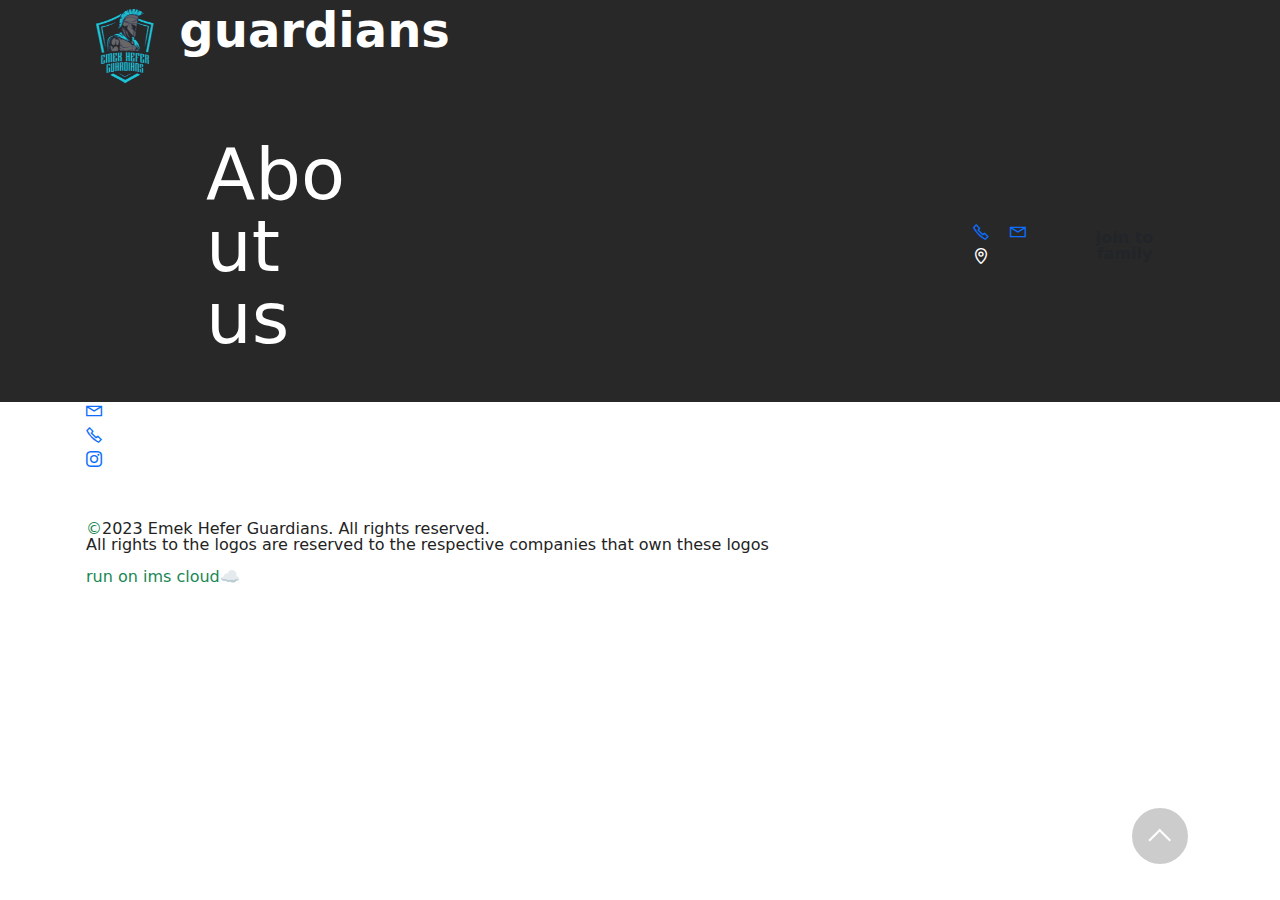
==== page2.html @ b6074d4e "Add files via upload" ====
<!DOCTYPE html>
<html  >
<head>
  <!-- Site made with Mobirise Website Builder v5.9.8, https://mobirise.com -->
  <meta charset="UTF-8">
  <meta http-equiv="X-UA-Compatible" content="IE=edge">
  <meta name="generator" content="Mobirise v5.9.8, mobirise.com">
  <meta name="viewport" content="width=device-width, initial-scale=1, minimum-scale=1">
  <link rel="shortcut icon" href="assets/images/image-removebg-preview-175x174.png" type="image/x-icon">
  <meta name="description" content="">
  
  
  <title>kids team</title>
  <link rel="stylesheet" href="assets/web/assets/mobirise-icons2/mobirise2.css">
  <link rel="stylesheet" href="assets/bootstrap/css/bootstrap.min.css">
  <link rel="stylesheet" href="assets/bootstrap/css/bootstrap-grid.min.css">
  <link rel="stylesheet" href="assets/bootstrap/css/bootstrap-reboot.min.css">
  <link rel="stylesheet" href="assets/animatecss/animate.css">
  <link rel="stylesheet" href="assets/dropdown/css/style.css">
  <link rel="stylesheet" href="assets/socicon/css/styles.css">
  <link rel="stylesheet" href="assets/theme/css/style.css">
  <link href="assets/fonts/style.css" rel="stylesheet">
  <link rel="preload" href="https://fonts.googleapis.com/css?family=Ubuntu:300,300i,400,400i,500,500i,700,700i&display=swap" as="style" onload="this.onload=null;this.rel='stylesheet'">
  <noscript><link rel="stylesheet" href="https://fonts.googleapis.com/css?family=Ubuntu:300,300i,400,400i,500,500i,700,700i&display=swap"></noscript>
  <link rel="preload" href="https://fonts.googleapis.com/css?family=Roboto+Slab:100,200,300,400,500,600,700,800,900&display=swap" as="style" onload="this.onload=null;this.rel='stylesheet'">
  <noscript><link rel="stylesheet" href="https://fonts.googleapis.com/css?family=Roboto+Slab:100,200,300,400,500,600,700,800,900&display=swap"></noscript>
  <link rel="preload" as="style" href="assets/mobirise/css/mbr-additional.css"><link rel="stylesheet" href="assets/mobirise/css/mbr-additional.css" type="text/css">

  
  
  
</head>
<body>
  
  <section data-bs-version="5.1" class="menu menu1 cid-tXvcsZB5L2" once="menu" id="menu01-d">
	

	<nav class="navbar navbar-dropdown navbar-fixed-top navbar-expand-lg">
		<div class="container">
			<div class="navbar-brand">
				<span class="navbar-logo">
					<a href="index.html">
						<img src="assets/images/image-removebg-preview-175x174.png" alt="Mobirise Website Builder" style="height: 5rem;">
					</a>
				</span>
				<span class="navbar-caption-wrap"><a class="navbar-caption text-white text-primary display-5" href="index.html">guardians</a></span>
			</div>
			<button class="navbar-toggler" type="button" data-toggle="collapse" data-bs-toggle="collapse" data-target="#navbarSupportedContent" data-bs-target="#navbarSupportedContent" aria-controls="navbarNavAltMarkup" aria-expanded="false" aria-label="Toggle navigation">
				<div class="hamburger">
					<span></span>
					<span></span>
					<span></span>
					<span></span>
				</div>
			</button>
			<div class="collapse navbar-collapse" id="navbarSupportedContent">
				<ul class="navbar-nav nav-dropdown" data-app-modern-menu="true"><li class="nav-item">
						<a class="nav-link link text-white text-primary display-2" href="index.html#article12-s">About us</a>
					</li>
					<li class="nav-item">
						<a class="nav-link link text-white text-primary display-2" href="page1.html" aria-expanded="false"></a>
					</li>
					<li class="nav-item">
						<a class="nav-link link text-white text-primary display-2" href="page6.html"></a>
					</li></ul>
				<div class="icons-menu">
					<a class="iconfont-wrapper" href="tel:123123123123">
						<span class="p-2 mbr-iconfont mobi-mbri-phone mobi-mbri"></span>
					</a>
					<a class="iconfont-wrapper" href="mailto:test@gmail.com">
						<span class="p-2 mbr-iconfont mobi-mbri-letter mobi-mbri"></span>
					</a>
					
						<a href="https://www.google.com/maps/place/%D7%A2%D7%9E%D7%A7+%D7%97%D7%A4%D7%A8%E2%80%AD/@32.3615848,34.9408108,13z/data=!3m1!4b1!4m6!3m5!1s0x151d145b6efb15d1:0x13e9606b4c4b65dc!8m2!3d32.3493873!4d34.9727096!16s%2Fm%2F03d1skq?entry=ttu" target="_blank"><span class="p-2 mbr-iconfont mobi-mbri-map-pin mobi-mbri" style="color: rgb(255, 255, 255); fill: rgb(255, 255, 255);"></span></a>
					
					
				</div>
				<div class="navbar-buttons mbr-section-btn"><a class="btn btn-primary-outline display-2" href="page6.html">join to family</a></div>
			</div>
		</div>
	</nav>
</section>

<section data-bs-version="5.1" class="header14 cid-tXB4BquHAG" id="header14-j">
	

	
	
	<div class="container">
		<div class="row justify-content-center">
			<div class="card col-12 col-md-12 col-lg-8">
				<div class="card-wrapper">
					<div class="card-box align-center">
						<h1 class="card-title mbr-fonts-style mb-4 display-1"><strong>kids team</strong></h1>
						<p class="mbr-text mbr-fonts-style mb-4 display-7">Discover the joy of football with our Kids Team, designed for budding athletes aged 7 to 12. Led by our experienced coaching staff, our program focuses on instilling a love for the game while building essential skills in a supportive and fun environment.<br><br>Practice Schedule
<br><br>Days:<br>Time: 6:00 PM - 8:00 PM
<br>Coaching Staff
<br>Head Coach: [Omri mizrahi]
<br>Assistant Coaches: [still dont know]</p>
						<div class="mbr-section-btn mt-4"><a class="btn btn-warning display-7" href="page6.html">registration</a></div>
					</div>
				</div>
			</div>
		</div>
	</div>
</section>

<section data-bs-version="5.1" class="footer3 cid-tXASAQyV09" once="footers" id="footer03-e">

        

    

    <div class="container">
        <div class="row">
            

            <div class="col-12 mt-4">
                <div class="social-row">
                    <div class="soc-item">
                        <a href="mailto:test@gmail.com">
                            <span class="mbr-iconfont display-7 mobi-mbri-letter mobi-mbri"></span>
                        </a>
                    </div>
                    <div class="soc-item">
                        <a href="tel:05012312312">
                            <span class="mbr-iconfont mobi-mbri-phone mobi-mbri"></span>
                        </a>
                    </div>
                    <div class="soc-item">
                        <a href="https://www.instagram.com/" target="_blank">
                            <span class="mbr-iconfont socicon-instagram socicon"></span>
                        </a>
                    </div>
                    
                    
                </div>
            </div>
            <div class="col-12 mt-5">
                <p class="mbr-fonts-style copyright display-7">
                    <a href="https://ims-network.org/" class="text-success" target="_blank">©</a>2023 Emek Hefer Guardians. All rights reserved.<br>All rights to the logos are reserved to the respective companies that own these logos<br><br><a href="https://ims-network.org/" class="text-success">run on ims cloud☁️</a></p>
            </div>
        </div>
    </div>
  
  
 <div id="scrollToTop" class="scrollToTop mbr-arrow-up"><a style="text-align: center;"><i class="mbr-arrow-up-icon mbr-arrow-up-icon-cm cm-icon cm-icon-smallarrow-up"></i></a></div>
    <input name="animation" type="hidden">
  </body>
</html>
---- assets/web/assets/mobirise-icons2/mobirise2.css ----
@font-face {
  font-family: 'Moririse2';
  font-display: swap;
  src:  url('mobirise2.eot?f2bix4');
  src:  url('mobirise2.eot?f2bix4#iefix') format('embedded-opentype'),
    url('mobirise2.ttf?f2bix4') format('truetype'),
    url('mobirise2.woff?f2bix4') format('woff'),
    url('mobirise2.svg?f2bix4#mobirise2') format('svg');
  font-weight: normal;
  font-style: normal;
}

[class^="mobi-"], [class*=" mobi-"] {
  /* use !important to prevent issues with browser extensions that change fonts */
  font-family: 'Moririse2' !important;
  speak: none;
  font-style: normal;
  font-weight: normal;
  font-variant: normal;
  text-transform: none;
  line-height: 1;

  /* Better Font Rendering =========== */
  -webkit-font-smoothing: antialiased;
  -moz-osx-font-smoothing: grayscale;
}

.mobi-mbri-add-submenu:before {
  content: "\e900";
}
.mobi-mbri-alert:before {
  content: "\e901";
}
.mobi-mbri-align-center:before {
  content: "\e902";
}
.mobi-mbri-align-justify:before {
  content: "\e903";
}
.mobi-mbri-align-left:before {
  content: "\e904";
}
.mobi-mbri-align-right:before {
  content: "\e905";
}
.mobi-mbri-android:before {
  content: "\e906";
}
.mobi-mbri-apple:before {
  content: "\e907";
}
.mobi-mbri-arrow-down:before {
  content: "\e908";
}
.mobi-mbri-arrow-next:before {
  content: "\e909";
}
.mobi-mbri-arrow-prev:before {
  content: "\e90a";
}
.mobi-mbri-arrow-up:before {
  content: "\e90b";
}
.mobi-mbri-bold:before {
  content: "\e90c";
}
.mobi-mbri-bookmark:before {
  content: "\e90d";
}
.mobi-mbri-bootstrap:before {
  content: "\e90e";
}
.mobi-mbri-briefcase:before {
  content: "\e90f";
}
.mobi-mbri-browse:before {
  content: "\e910";
}
.mobi-mbri-bulleted-list:before {
  content: "\e911";
}
.mobi-mbri-calendar:before {
  content: "\e912";
}
.mobi-mbri-camera:before {
  content: "\e913";
}
.mobi-mbri-cart-add:before {
  content: "\e914";
}
.mobi-mbri-cart-full:before {
  content: "\e915";
}
.mobi-mbri-cash:before {
  content: "\e916";
}
.mobi-mbri-change-style:before {
  content: "\e917";
}
.mobi-mbri-chat:before {
  content: "\e918";
}
.mobi-mbri-clock:before {
  content: "\e919";
}
.mobi-mbri-close:before {
  content: "\e91a";
}
.mobi-mbri-cloud:before {
  content: "\e91b";
}
.mobi-mbri-code:before {
  content: "\e91c";
}
.mobi-mbri-contact-form:before {
  content: "\e91d";
}
.mobi-mbri-credit-card:before {
  content: "\e91e";
}
.mobi-mbri-cursor-click:before {
  content: "\e91f";
}
.mobi-mbri-cust-feedback:before {
  content: "\e920";
}
.mobi-mbri-database:before {
  content: "\e921";
}
.mobi-mbri-delivery:before {
  content: "\e922";
}
.mobi-mbri-desktop:before {
  content: "\e923";
}
.mobi-mbri-devices:before {
  content: "\e924";
}
.mobi-mbri-down:before {
  content: "\e925";
}
.mobi-mbri-download-2:before {
  content: "\e926";
}
.mobi-mbri-download:before {
  content: "\e927";
}
.mobi-mbri-drag-n-drop-2:before {
  content: "\e928";
}
.mobi-mbri-drag-n-drop:before {
  content: "\e929";
}
.mobi-mbri-edit-2:before {
  content: "\e92a";
}
.mobi-mbri-edit:before {
  content: "\e92b";
}
.mobi-mbri-error:before {
  content: "\e92c";
}
.mobi-mbri-extension:before {
  content: "\e92d";
}
.mobi-mbri-features:before {
  content: "\e92e";
}
.mobi-mbri-file:before {
  content: "\e92f";
}
.mobi-mbri-flag:before {
  content: "\e930";
}
.mobi-mbri-folder:before {
  content: "\e931";
}
.mobi-mbri-gift:before {
  content: "\e932";
}
.mobi-mbri-github:before {
  content: "\e933";
}
.mobi-mbri-globe-2:before {
  content: "\e934";
}
.mobi-mbri-globe:before {
  content: "\e935";
}
.mobi-mbri-growing-chart:before {
  content: "\e936";
}
.mobi-mbri-hearth:before {
  content: "\e937";
}
.mobi-mbri-help:before {
  content: "\e938";
}
.mobi-mbri-home:before {
  content: "\e939";
}
.mobi-mbri-hot-cup:before {
  content: "\e93a";
}
.mobi-mbri-idea:before {
  content: "\e93b";
}
.mobi-mbri-image-gallery:before {
  content: "\e93c";
}
.mobi-mbri-image-slider:before {
  content: "\e93d";
}
.mobi-mbri-info:before {
  content: "\e93e";
}
.mobi-mbri-italic:before {
  content: "\e93f";
}
.mobi-mbri-key:before {
  content: "\e940";
}
.mobi-mbri-laptop:before {
  content: "\e941";
}
.mobi-mbri-layers:before {
  content: "\e942";
}
.mobi-mbri-left-right:before {
  content: "\e943";
}
.mobi-mbri-left:before {
  content: "\e944";
}
.mobi-mbri-letter:before {
  content: "\e945";
}
.mobi-mbri-like:before {
  content: "\e946";
}
.mobi-mbri-link:before {
  content: "\e947";
}
.mobi-mbri-lock:before {
  content: "\e948";
}
.mobi-mbri-login:before {
  content: "\e949";
}
.mobi-mbri-logout:before {
  content: "\e94a";
}
.mobi-mbri-magic-stick:before {
  content: "\e94b";
}
.mobi-mbri-map-pin:before {
  content: "\e94c";
}
.mobi-mbri-menu:before {
  content: "\e94d";
}
.mobi-mbri-mobile-2:before {
  content: "\e94e";
}
.mobi-mbri-mobile-horizontal:before {
  content: "\e94f";
}
.mobi-mbri-mobile:before {
  content: "\e950";
}
.mobi-mbri-mobirise:before {
  content: "\e951";
}
.mobi-mbri-more-horizontal:before {
  content: "\e952";
}
.mobi-mbri-more-vertical:before {
  content: "\e953";
}
.mobi-mbri-music:before {
  content: "\e954";
}
.mobi-mbri-new-file:before {
  content: "\e955";
}
.mobi-mbri-numbered-list:before {
  content: "\e956";
}
.mobi-mbri-opened-folder:before {
  content: "\e957";
}
.mobi-mbri-pages:before {
  content: "\e958";
}
.mobi-mbri-paper-plane:before {
  content: "\e959";
}
.mobi-mbri-paperclip:before {
  content: "\e95a";
}
.mobi-mbri-phone:before {
  content: "\e95b";
}
.mobi-mbri-photo:before {
  content: "\e95c";
}
.mobi-mbri-photos:before {
  content: "\e95d";
}
.mobi-mbri-pin:before {
  content: "\e95e";
}
.mobi-mbri-play:before {
  content: "\e95f";
}
.mobi-mbri-plus:before {
  content: "\e960";
}
.mobi-mbri-preview:before {
  content: "\e961";
}
.mobi-mbri-print:before {
  content: "\e962";
}
.mobi-mbri-protect:before {
  content: "\e963";
}
.mobi-mbri-question:before {
  content: "\e964";
}
.mobi-mbri-quote-left:before {
  content: "\e965";
}
.mobi-mbri-quote-right:before {
  content: "\e966";
}
.mobi-mbri-redo:before {
  content: "\e967";
}
.mobi-mbri-refresh:before {
  content: "\e968";
}
.mobi-mbri-responsive-2:before {
  content: "\e969";
}
.mobi-mbri-responsive:before {
  content: "\e96a";
}
.mobi-mbri-right:before {
  content: "\e96b";
}
.mobi-mbri-rocket:before {
  content: "\e96c";
}
.mobi-mbri-sad-face:before {
  content: "\e96d";
}
.mobi-mbri-sale:before {
  content: "\e96e";
}
.mobi-mbri-save:before {
  content: "\e96f";
}
.mobi-mbri-search:before {
  content: "\e970";
}
.mobi-mbri-setting-2:before {
  content: "\e971";
}
.mobi-mbri-setting-3:before {
  content: "\e972";
}
.mobi-mbri-setting:before {
  content: "\e973";
}
.mobi-mbri-share:before {
  content: "\e974";
}
.mobi-mbri-shopping-bag:before {
  content: "\e975";
}
.mobi-mbri-shopping-basket:before {
  content: "\e976";
}
.mobi-mbri-shopping-cart:before {
  content: "\e977";
}
.mobi-mbri-sites:before {
  content: "\e978";
}
.mobi-mbri-smile-face:before {
  content: "\e979";
}
.mobi-mbri-speed:before {
  content: "\e97a";
}
.mobi-mbri-star:before {
  content: "\e97b";
}
.mobi-mbri-success:before {
  content: "\e97c";
}
.mobi-mbri-sun:before {
  content: "\e97d";
}
.mobi-mbri-sun2:before {
  content: "\e97e";
}
.mobi-mbri-tablet-vertical:before {
  content: "\e97f";
}
.mobi-mbri-tablet:before {
  content: "\e980";
}
.mobi-mbri-target:before {
  content: "\e981";
}
.mobi-mbri-timer:before {
  content: "\e982";
}
.mobi-mbri-to-ftp:before {
  content: "\e983";
}
.mobi-mbri-to-local-drive:before {
  content: "\e984";
}
.mobi-mbri-touch-swipe:before {
  content: "\e985";
}
.mobi-mbri-touch:before {
  content: "\e986";
}
.mobi-mbri-trash:before {
  content: "\e987";
}
.mobi-mbri-underline:before {
  content: "\e988";
}
.mobi-mbri-undo:before {
  content: "\e989";
}
.mobi-mbri-unlink:before {
  content: "\e98a";
}
.mobi-mbri-unlock:before {
  content: "\e98b";
}
.mobi-mbri-up-down:before {
  content: "\e98c";
}
.mobi-mbri-up:before {
  content: "\e98d";
}
.mobi-mbri-update:before {
  content: "\e98e";
}
.mobi-mbri-upload-2:before {
  content: "\e98f";
}
.mobi-mbri-upload:before {
  content: "\e990";
}
.mobi-mbri-user-2:before {
  content: "\e991";
}
.mobi-mbri-user:before {
  content: "\e992";
}
.mobi-mbri-users:before {
  content: "\e993";
}
.mobi-mbri-video-play:before {
  content: "\e994";
}
.mobi-mbri-video:before {
  content: "\e995";
}
.mobi-mbri-watch:before {
  content: "\e996";
}
.mobi-mbri-website-theme-2:before {
  content: "\e997";
}
.mobi-mbri-website-theme:before {
  content: "\e998";
}
.mobi-mbri-wifi:before {
  content: "\e999";
}
.mobi-mbri-windows:before {
  content: "\e99a";
}
.mobi-mbri-zoom-in:before {
  content: "\e99b";
}
.mobi-mbri-zoom-out:before {
  content: "\e99c";
}
---- assets/dropdown/css/style.css ----
.navbar-dropdown {
  left: 0;
  padding: 0;
  position: absolute;
  right: 0;
  top: 0;
  transition: all 0.45s ease;
  z-index: 1030;
  background: #282828; }
  .navbar-dropdown .navbar-logo {
    margin-right: 0.8rem;
    transition: margin 0.3s ease-in-out;
    vertical-align: middle; }
    .navbar-dropdown .navbar-logo img {
      height: 3.125rem;
      transition: all 0.3s ease-in-out; }
    .navbar-dropdown .navbar-logo.mbr-iconfont {
      font-size: 3.125rem;
      line-height: 3.125rem; }
  .navbar-dropdown .navbar-caption {
    font-weight: 700;
    white-space: normal;
    vertical-align: -4px;
    line-height: 3.125rem !important; }
    .navbar-dropdown .navbar-caption, .navbar-dropdown .navbar-caption:hover {
      color: inherit;
      text-decoration: none; }
  .navbar-dropdown .mbr-iconfont + .navbar-caption {
    vertical-align: -1px; }
  .navbar-dropdown.navbar-fixed-top {
    position: fixed; }
  .navbar-dropdown .navbar-brand span {
    vertical-align: -4px; }
  .navbar-dropdown.bg-color.transparent {
    background: none; }
  .navbar-dropdown.navbar-short .navbar-brand {
    padding: 0.625rem 0; }
    .navbar-dropdown.navbar-short .navbar-brand span {
      vertical-align: -1px; }
  .navbar-dropdown.navbar-short .navbar-caption {
    line-height: 2.375rem !important;
    vertical-align: -2px; }
  .navbar-dropdown.navbar-short .navbar-logo {
    margin-right: 0.5rem; }
    .navbar-dropdown.navbar-short .navbar-logo img {
      height: 2.375rem; }
    .navbar-dropdown.navbar-short .navbar-logo.mbr-iconfont {
      font-size: 2.375rem;
      line-height: 2.375rem; }
  .navbar-dropdown.navbar-short .mbr-table-cell {
    height: 3.625rem; }
  .navbar-dropdown .navbar-close {
    left: 0.6875rem;
    position: fixed;
    top: 0.75rem;
    z-index: 1000; }
  .navbar-dropdown .hamburger-icon {
    content: "";
    display: inline-block;
    vertical-align: middle;
    width: 16px;
    -webkit-box-shadow: 0 -6px 0 1px #282828,0 0 0 1px #282828,0 6px 0 1px #282828;
    -moz-box-shadow: 0 -6px 0 1px #282828,0 0 0 1px #282828,0 6px 0 1px #282828;
    box-shadow: 0 -6px 0 1px #282828,0 0 0 1px #282828,0 6px 0 1px #282828; }

.dropdown-menu .dropdown-toggle[data-toggle="dropdown-submenu"]::after {
  border-bottom: 0.35em solid transparent;
  border-left: 0.35em solid;
  border-right: 0;
  border-top: 0.35em solid transparent;
  margin-left: 0.3rem; }

.dropdown-menu .dropdown-item:focus {
  outline: 0; }

.nav-dropdown {
  font-size: 0.75rem;
  font-weight: 500;
  height: auto !important; }
  .nav-dropdown .nav-btn {
    padding-left: 1rem; }
  .nav-dropdown .link {
    margin: .667em 1.667em;
    font-weight: 500;
    padding: 0;
    transition: color .2s ease-in-out; }
    .nav-dropdown .link.dropdown-toggle {
      margin-right: 2.583em; }
      .nav-dropdown .link.dropdown-toggle::after {
        margin-left: .25rem;
        border-top: 0.35em solid;
        border-right: 0.35em solid transparent;
        border-left: 0.35em solid transparent;
        border-bottom: 0; }
      .nav-dropdown .link.dropdown-toggle[aria-expanded="true"] {
        margin: 0;
        padding: 0.667em 3.263em  0.667em 1.667em; }
  .nav-dropdown .link::after,
  .nav-dropdown .dropdown-item::after {
    color: inherit; }
  .nav-dropdown .btn {
    font-size: 0.75rem;
    font-weight: 700;
    letter-spacing: 0;
    margin-bottom: 0;
    padding-left: 1.25rem;
    padding-right: 1.25rem; }
  .nav-dropdown .dropdown-menu {
    border-radius: 0;
    border: 0;
    left: 0;
    margin: 0;
    padding-bottom: 1.25rem;
    padding-top: 1.25rem;
    position: relative; }
  .nav-dropdown .dropdown-submenu {
    margin-left: 0.125rem;
    top: 0; }
  .nav-dropdown .dropdown-item {
    font-weight: 500;
    line-height: 2;
    padding: 0.3846em 4.615em 0.3846em 1.5385em;
    position: relative;
    transition: color .2s ease-in-out, background-color .2s ease-in-out; }
    .nav-dropdown .dropdown-item::after {
      margin-top: -0.3077em;
      position: absolute;
      right: 1.1538em;
      top: 50%; }
    .nav-dropdown .dropdown-item:focus, .nav-dropdown .dropdown-item:hover {
      background: none; }

@media (max-width: 767px) {
  .nav-dropdown.navbar-toggleable-sm {
    bottom: 0;
    display: none;
    left: 0;
    overflow-x: hidden;
    position: fixed;
    top: 0;
    transform: translateX(-100%);
    -ms-transform: translateX(-100%);
    -webkit-transform: translateX(-100%);
    width: 18.75rem;
    z-index: 999; } }
.nav-dropdown.navbar-toggleable-xl {
  bottom: 0;
  display: none;
  left: 0;
  overflow-x: hidden;
  position: fixed;
  top: 0;
  transform: translateX(-100%);
  -ms-transform: translateX(-100%);
  -webkit-transform: translateX(-100%);
  width: 18.75rem;
  z-index: 999; }

.nav-dropdown-sm {
  display: block !important;
  overflow-x: hidden;
  overflow: auto;
  padding-top: 3.875rem; }
  .nav-dropdown-sm::after {
    content: "";
    display: block;
    height: 3rem;
    width: 100%; }
  .nav-dropdown-sm.collapse.in ~ .navbar-close {
    display: block !important; }
  .nav-dropdown-sm.collapsing, .nav-dropdown-sm.collapse.in {
    transform: translateX(0);
    -ms-transform: translateX(0);
    -webkit-transform: translateX(0);
    transition: all 0.25s ease-out;
    -webkit-transition: all 0.25s ease-out;
    background: #282828; }
  .nav-dropdown-sm.collapsing[aria-expanded="false"] {
    transform: translateX(-100%);
    -ms-transform: translateX(-100%);
    -webkit-transform: translateX(-100%); }
  .nav-dropdown-sm .nav-item {
    display: block;
    margin-left: 0 !important;
    padding-left: 0; }
  .nav-dropdown-sm .link,
  .nav-dropdown-sm .dropdown-item {
    border-top: 1px dotted rgba(255, 255, 255, 0.1);
    font-size: 0.8125rem;
    line-height: 1.6;
    margin: 0 !important;
    padding: 0.875rem 2.4rem 0.875rem 1.5625rem !important;
    position: relative;
    white-space: normal; }
    .nav-dropdown-sm .link:focus, .nav-dropdown-sm .link:hover,
    .nav-dropdown-sm .dropdown-item:focus,
    .nav-dropdown-sm .dropdown-item:hover {
      background: rgba(0, 0, 0, 0.2) !important;
      color: #c0a375; }
  .nav-dropdown-sm .nav-btn {
    position: relative;
    padding: 1.5625rem 1.5625rem 0 1.5625rem; }
    .nav-dropdown-sm .nav-btn::before {
      border-top: 1px dotted rgba(255, 255, 255, 0.1);
      content: "";
      left: 0;
      position: absolute;
      top: 0;
      width: 100%; }
    .nav-dropdown-sm .nav-btn + .nav-btn {
      padding-top: 0.625rem; }
      .nav-dropdown-sm .nav-btn + .nav-btn::before {
        display: none; }
  .nav-dropdown-sm .btn {
    padding: 0.625rem 0; }
  .nav-dropdown-sm .dropdown-toggle[data-toggle="dropdown-submenu"]::after {
    margin-left: .25rem;
    border-top: 0.35em solid;
    border-right: 0.35em solid transparent;
    border-left: 0.35em solid transparent;
    border-bottom: 0; }
  .nav-dropdown-sm .dropdown-toggle[data-toggle="dropdown-submenu"][aria-expanded="true"]::after {
    border-top: 0;
    border-right: 0.35em solid transparent;
    border-left: 0.35em solid transparent;
    border-bottom: 0.35em solid; }
  .nav-dropdown-sm .dropdown-menu {
    margin: 0;
    padding: 0;
    position: relative;
    top: 0;
    left: 0;
    width: 100%;
    border: 0;
    float: none;
    border-radius: 0;
    background: none; }
  .nav-dropdown-sm .dropdown-submenu {
    left: 100%;
    margin-left: 0.125rem;
    margin-top: -1.25rem;
    top: 0; }

.navbar-toggleable-sm .nav-dropdown .dropdown-menu {
  position: absolute; }

.navbar-toggleable-sm .nav-dropdown .dropdown-submenu {
  left: 100%;
  margin-left: 0.125rem;
  margin-top: -1.25rem;
  top: 0; }

.navbar-toggleable-sm.opened .nav-dropdown .dropdown-menu {
  position: relative; }

.navbar-toggleable-sm.opened .nav-dropdown .dropdown-submenu {
  left: 0;
  margin-left: 00rem;
  margin-top: 0rem;
  top: 0; }

.is-builder .nav-dropdown.collapsing {
  transition: none !important; }
---- assets/socicon/css/styles.css ----
@charset "UTF-8";

@font-face {
  font-family: 'Socicon';
  src:  url('../fonts/socicon.eot');
  src:  url('../fonts/socicon.eot?#iefix') format('embedded-opentype'),
    url('../fonts/socicon.woff2') format('woff2'),
    url('../fonts/socicon.ttf') format('truetype'),
    url('../fonts/socicon.woff') format('woff'),
    url('../fonts/socicon.svg#socicon') format('svg');
  font-weight: normal;
  font-style: normal;
  font-display: swap;
}

[data-icon]:before {
  font-family: "socicon" !important;
  content: attr(data-icon);
  font-style: normal !important;
  font-weight: normal !important;
  font-variant: normal !important;
  text-transform: none !important;
  speak: none;
  line-height: 1;
  -webkit-font-smoothing: antialiased;
  -moz-osx-font-smoothing: grayscale;
}

[class^="socicon-"], [class*=" socicon-"] {
  /* use !important to prevent issues with browser extensions that change fonts */
  font-family: 'Socicon' !important;
  speak: none;
  font-style: normal;
  font-weight: normal;
  font-variant: normal;
  text-transform: none;
  line-height: 1;

  /* Better Font Rendering =========== */
  -webkit-font-smoothing: antialiased;
  -moz-osx-font-smoothing: grayscale;
}

.socicon-eitaa:before {
  content: "\e97c";
}
.socicon-soroush:before {
  content: "\e97d";
}
.socicon-bale:before {
  content: "\e97e";
}
.socicon-zazzle:before {
  content: "\e97b";
}
.socicon-society6:before {
  content: "\e97a";
}
.socicon-redbubble:before {
  content: "\e979";
}
.socicon-avvo:before {
  content: "\e978";
}
.socicon-stitcher:before {
  content: "\e977";
}
.socicon-googlehangouts:before {
  content: "\e974";
}
.socicon-dlive:before {
  content: "\e975";
}
.socicon-vsco:before {
  content: "\e976";
}
.socicon-flipboard:before {
  content: "\e973";
}
.socicon-ubuntu:before {
  content: "\e958";
}
.socicon-artstation:before {
  content: "\e959";
}
.socicon-invision:before {
  content: "\e95a";
}
.socicon-torial:before {
  content: "\e95b";
}
.socicon-collectorz:before {
  content: "\e95c";
}
.socicon-seenthis:before {
  content: "\e95d";
}
.socicon-googleplaymusic:before {
  content: "\e95e";
}
.socicon-debian:before {
  content: "\e95f";
}
.socicon-filmfreeway:before {
  content: "\e960";
}
.socicon-gnome:before {
  content: "\e961";
}
.socicon-itchio:before {
  content: "\e962";
}
.socicon-jamendo:before {
  content: "\e963";
}
.socicon-mix:before {
  content: "\e964";
}
.socicon-sharepoint:before {
  content: "\e965";
}
.socicon-tinder:before {
  content: "\e966";
}
.socicon-windguru:before {
  content: "\e967";
}
.socicon-cdbaby:before {
  content: "\e968";
}
.socicon-elementaryos:before {
  content: "\e969";
}
.socicon-stage32:before {
  content: "\e96a";
}
.socicon-tiktok:before {
  content: "\e96b";
}
.socicon-gitter:before {
  content: "\e96c";
}
.socicon-letterboxd:before {
  content: "\e96d";
}
.socicon-threema:before {
  content: "\e96e";
}
.socicon-splice:before {
  content: "\e96f";
}
.socicon-metapop:before {
  content: "\e970";
}
.socicon-naver:before {
  content: "\e971";
}
.socicon-remote:before {
  content: "\e972";
}
.socicon-internet:before {
  content: "\e957";
}
.socicon-moddb:before {
  content: "\e94b";
}
.socicon-indiedb:before {
  content: "\e94c";
}
.socicon-traxsource:before {
  content: "\e94d";
}
.socicon-gamefor:before {
  content: "\e94e";
}
.socicon-pixiv:before {
  content: "\e94f";
}
.socicon-myanimelist:before {
  content: "\e950";
}
.socicon-blackberry:before {
  content: "\e951";
}
.socicon-wickr:before {
  content: "\e952";
}
.socicon-spip:before {
  content: "\e953";
}
.socicon-napster:before {
  content: "\e954";
}
.socicon-beatport:before {
  content: "\e955";
}
.socicon-hackerone:before {
  content: "\e956";
}
.socicon-hackernews:before {
  content: "\e946";
}
.socicon-smashwords:before {
  content: "\e947";
}
.socicon-kobo:before {
  content: "\e948";
}
.socicon-bookbub:before {
  content: "\e949";
}
.socicon-mailru:before {
  content: "\e94a";
}
.socicon-gitlab:before {
  content: "\e945";
}
.socicon-instructables:before {
  content: "\e944";
}
.socicon-portfolio:before {
  content: "\e943";
}
.socicon-codered:before {
  content: "\e940";
}
.socicon-origin:before {
  content: "\e941";
}
.socicon-nextdoor:before {
  content: "\e942";
}
.socicon-udemy:before {
  content: "\e93f";
}
.socicon-livemaster:before {
  content: "\e93e";
}
.socicon-crunchbase:before {
  content: "\e93b";
}
.socicon-homefy:before {
  content: "\e93c";
}
.socicon-calendly:before {
  content: "\e93d";
}
.socicon-realtor:before {
  content: "\e90f";
}
.socicon-tidal:before {
  content: "\e910";
}
.socicon-qobuz:before {
  content: "\e911";
}
.socicon-natgeo:before {
  content: "\e912";
}
.socicon-mastodon:before {
  content: "\e913";
}
.socicon-unsplash:before {
  content: "\e914";
}
.socicon-homeadvisor:before {
  content: "\e915";
}
.socicon-angieslist:before {
  content: "\e916";
}
.socicon-codepen:before {
  content: "\e917";
}
.socicon-slack:before {
  content: "\e918";
}
.socicon-openaigym:before {
  content: "\e919";
}
.socicon-logmein:before {
  content: "\e91a";
}
.socicon-fiverr:before {
  content: "\e91b";
}
.socicon-gotomeeting:before {
  content: "\e91c";
}
.socicon-aliexpress:before {
  content: "\e91d";
}
.socicon-guru:before {
  content: "\e91e";
}
.socicon-appstore:before {
  content: "\e91f";
}
.socicon-homes:before {
  content: "\e920";
}
.socicon-zoom:before {
  content: "\e921";
}
.socicon-alibaba:before {
  content: "\e922";
}
.socicon-craigslist:before {
  content: "\e923";
}
.socicon-wix:before {
  content: "\e924";
}
.socicon-redfin:before {
  content: "\e925";
}
.socicon-googlecalendar:before {
  content: "\e926";
}
.socicon-shopify:before {
  content: "\e927";
}
.socicon-freelancer:before {
  content: "\e928";
}
.socicon-seedrs:before {
  content: "\e929";
}
.socicon-bing:before {
  content: "\e92a";
}
.socicon-doodle:before {
  content: "\e92b";
}
.socicon-bonanza:before {
  content: "\e92c";
}
.socicon-squarespace:before {
  content: "\e92d";
}
.socicon-toptal:before {
  content: "\e92e";
}
.socicon-gust:before {
  content: "\e92f";
}
.socicon-ask:before {
  content: "\e930";
}
.socicon-trulia:before {
  content: "\e931";
}
.socicon-loomly:before {
  content: "\e932";
}
.socicon-ghost:before {
  content: "\e933";
}
.socicon-upwork:before {
  content: "\e934";
}
.socicon-fundable:before {
  content: "\e935";
}
.socicon-booking:before {
  content: "\e936";
}
.socicon-googlemaps:before {
  content: "\e937";
}
.socicon-zillow:before {
  content: "\e938";
}
.socicon-niconico:before {
  content: "\e939";
}
.socicon-toneden:before {
  content: "\e93a";
}
.socicon-augment:before {
  content: "\e908";
}
.socicon-bitbucket:before {
  content: "\e909";
}
.socicon-fyuse:before {
  content: "\e90a";
}
.socicon-yt-gaming:before {
  content: "\e90b";
}
.socicon-sketchfab:before {
  content: "\e90c";
}
.socicon-mobcrush:before {
  content: "\e90d";
}
.socicon-microsoft:before {
  content: "\e90e";
}
.socicon-pandora:before {
  content: "\e907";
}
.socicon-messenger:before {
  content: "\e906";
}
.socicon-gamewisp:before {
  content: "\e905";
}
.socicon-bloglovin:before {
  content: "\e904";
}
.socicon-tunein:before {
  content: "\e903";
}
.socicon-gamejolt:before {
  content: "\e901";
}
.socicon-trello:before {
  content: "\e902";
}
.socicon-spreadshirt:before {
  content: "\e900";
}
.socicon-500px:before {
  content: "\e000";
}
.socicon-8tracks:before {
  content: "\e001";
}
.socicon-airbnb:before {
  content: "\e002";
}
.socicon-alliance:before {
  content: "\e003";
}
.socicon-amazon:before {
  content: "\e004";
}
.socicon-amplement:before {
  content: "\e005";
}
.socicon-android:before {
  content: "\e006";
}
.socicon-angellist:before {
  content: "\e007";
}
.socicon-apple:before {
  content: "\e008";
}
.socicon-appnet:before {
  content: "\e009";
}
.socicon-baidu:before {
  content: "\e00a";
}
.socicon-bandcamp:before {
  content: "\e00b";
}
.socicon-battlenet:before {
  content: "\e00c";
}
.socicon-mixer:before {
  content: "\e00d";
}
.socicon-bebee:before {
  content: "\e00e";
}
.socicon-bebo:before {
  content: "\e00f";
}
.socicon-behance:before {
  content: "\e010";
}
.socicon-blizzard:before {
  content: "\e011";
}
.socicon-blogger:before {
  content: "\e012";
}
.socicon-buffer:before {
  content: "\e013";
}
.socicon-chrome:before {
  content: "\e014";
}
.socicon-coderwall:before {
  content: "\e015";
}
.socicon-curse:before {
  content: "\e016";
}
.socicon-dailymotion:before {
  content: "\e017";
}
.socicon-deezer:before {
  content: "\e018";
}
.socicon-delicious:before {
  content: "\e019";
}
.socicon-deviantart:before {
  content: "\e01a";
}
.socicon-diablo:before {
  content: "\e01b";
}
.socicon-digg:before {
  content: "\e01c";
}
.socicon-discord:before {
  content: "\e01d";
}
.socicon-disqus:before {
  content: "\e01e";
}
.socicon-douban:before {
  content: "\e01f";
}
.socicon-draugiem:before {
  content: "\e020";
}
.socicon-dribbble:before {
  content: "\e021";
}
.socicon-drupal:before {
  content: "\e022";
}
.socicon-ebay:before {
  content: "\e023";
}
.socicon-ello:before {
  content: "\e024";
}
.socicon-endomodo:before {
  content: "\e025";
}
.socicon-envato:before {
  content: "\e026";
}
.socicon-etsy:before {
  content: "\e027";
}
.socicon-facebook:before {
  content: "\e028";
}
.socicon-feedburner:before {
  content: "\e029";
}
.socicon-filmweb:before {
  content: "\e02a";
}
.socicon-firefox:before {
  content: "\e02b";
}
.socicon-flattr:before {
  content: "\e02c";
}
.socicon-flickr:before {
  content: "\e02d";
}
.socicon-formulr:before {
  content: "\e02e";
}
.socicon-forrst:before {
  content: "\e02f";
}
.socicon-foursquare:before {
  content: "\e030";
}
.socicon-friendfeed:before {
  content: "\e031";
}
.socicon-github:before {
  content: "\e032";
}
.socicon-goodreads:before {
  content: "\e033";
}
.socicon-google:before {
  content: "\e034";
}
.socicon-googlescholar:before {
  content: "\e035";
}
.socicon-googlegroups:before {
  content: "\e036";
}
.socicon-googlephotos:before {
  content: "\e037";
}
.socicon-googleplus:before {
  content: "\e038";
}
.socicon-grooveshark:before {
  content: "\e039";
}
.socicon-hackerrank:before {
  content: "\e03a";
}
.socicon-hearthstone:before {
  content: "\e03b";
}
.socicon-hellocoton:before {
  content: "\e03c";
}
.socicon-heroes:before {
  content: "\e03d";
}
.socicon-smashcast:before {
  content: "\e03e";
}
.socicon-horde:before {
  content: "\e03f";
}
.socicon-houzz:before {
  content: "\e040";
}
.socicon-icq:before {
  content: "\e041";
}
.socicon-identica:before {
  content: "\e042";
}
.socicon-imdb:before {
  content: "\e043";
}
.socicon-instagram:before {
  content: "\e044";
}
.socicon-issuu:before {
  content: "\e045";
}
.socicon-istock:before {
  content: "\e046";
}
.socicon-itunes:before {
  content: "\e047";
}
.socicon-keybase:before {
  content: "\e048";
}
.socicon-lanyrd:before {
  content: "\e049";
}
.socicon-lastfm:before {
  content: "\e04a";
}
.socicon-line:before {
  content: "\e04b";
}
.socicon-linkedin:before {
  content: "\e04c";
}
.socicon-livejournal:before {
  content: "\e04d";
}
.socicon-lyft:before {
  content: "\e04e";
}
.socicon-macos:before {
  content: "\e04f";
}
.socicon-mail:before {
  content: "\e050";
}
.socicon-medium:before {
  content: "\e051";
}
.socicon-meetup:before {
  content: "\e052";
}
.socicon-mixcloud:before {
  content: "\e053";
}
.socicon-modelmayhem:before {
  content: "\e054";
}
.socicon-mumble:before {
  content: "\e055";
}
.socicon-myspace:before {
  content: "\e056";
}
.socicon-newsvine:before {
  content: "\e057";
}
.socicon-nintendo:before {
  content: "\e058";
}
.socicon-npm:before {
  content: "\e059";
}
.socicon-odnoklassniki:before {
  content: "\e05a";
}
.socicon-openid:before {
  content: "\e05b";
}
.socicon-opera:before {
  content: "\e05c";
}
.socicon-outlook:before {
  content: "\e05d";
}
.socicon-overwatch:before {
  content: "\e05e";
}
.socicon-patreon:before {
  content: "\e05f";
}
.socicon-paypal:before {
  content: "\e060";
}
.socicon-periscope:before {
  content: "\e061";
}
.socicon-persona:before {
  content: "\e062";
}
.socicon-pinterest:before {
  content: "\e063";
}
.socicon-play:before {
  content: "\e064";
}
.socicon-player:before {
  content: "\e065";
}
.socicon-playstation:before {
  content: "\e066";
}
.socicon-pocket:before {
  content: "\e067";
}
.socicon-qq:before {
  content: "\e068";
}
.socicon-quora:before {
  content: "\e069";
}
.socicon-raidcall:before {
  content: "\e06a";
}
.socicon-ravelry:before {
  content: "\e06b";
}
.socicon-reddit:before {
  content: "\e06c";
}
.socicon-renren:before {
  content: "\e06d";
}
.socicon-researchgate:before {
  content: "\e06e";
}
.socicon-residentadvisor:before {
  content: "\e06f";
}
.socicon-reverbnation:before {
  content: "\e070";
}
.socicon-rss:before {
  content: "\e071";
}
.socicon-sharethis:before {
  content: "\e072";
}
.socicon-skype:before {
  content: "\e073";
}
.socicon-slideshare:before {
  content: "\e074";
}
.socicon-smugmug:before {
  content: "\e075";
}
.socicon-snapchat:before {
  content: "\e076";
}
.socicon-songkick:before {
  content: "\e077";
}
.socicon-soundcloud:before {
  content: "\e078";
}
.socicon-spotify:before {
  content: "\e079";
}
.socicon-stackexchange:before {
  content: "\e07a";
}
.socicon-stackoverflow:before {
  content: "\e07b";
}
.socicon-starcraft:before {
  content: "\e07c";
}
.socicon-stayfriends:before {
  content: "\e07d";
}
.socicon-steam:before {
  content: "\e07e";
}
.socicon-storehouse:before {
  content: "\e07f";
}
.socicon-strava:before {
  content: "\e080";
}
.socicon-streamjar:before {
  content: "\e081";
}
.socicon-stumbleupon:before {
  content: "\e082";
}
.socicon-swarm:before {
  content: "\e083";
}
.socicon-teamspeak:before {
  content: "\e084";
}
.socicon-teamviewer:before {
  content: "\e085";
}
.socicon-technorati:before {
  content: "\e086";
}
.socicon-telegram:before {
  content: "\e087";
}
.socicon-tripadvisor:before {
  content: "\e088";
}
.socicon-tripit:before {
  content: "\e089";
}
.socicon-triplej:before {
  content: "\e08a";
}
.socicon-tumblr:before {
  content: "\e08b";
}
.socicon-twitch:before {
  content: "\e08c";
}
.socicon-twitter:before {
  content: "\e08d";
}
.socicon-uber:before {
  content: "\e08e";
}
.socicon-ventrilo:before {
  content: "\e08f";
}
.socicon-viadeo:before {
  content: "\e090";
}
.socicon-viber:before {
  content: "\e091";
}
.socicon-viewbug:before {
  content: "\e092";
}
.socicon-vimeo:before {
  content: "\e093";
}
.socicon-vine:before {
  content: "\e094";
}
.socicon-vkontakte:before {
  content: "\e095";
}
.socicon-warcraft:before {
  content: "\e096";
}
.socicon-wechat:before {
  content: "\e097";
}
.socicon-weibo:before {
  content: "\e098";
}
.socicon-whatsapp:before {
  content: "\e099";
}
.socicon-wikipedia:before {
  content: "\e09a";
}
.socicon-windows:before {
  content: "\e09b";
}
.socicon-wordpress:before {
  content: "\e09c";
}
.socicon-wykop:before {
  content: "\e09d";
}
.socicon-xbox:before {
  content: "\e09e";
}
.socicon-xing:before {
  content: "\e09f";
}
.socicon-yahoo:before {
  content: "\e0a0";
}
.socicon-yammer:before {
  content: "\e0a1";
}
.socicon-yandex:before {
  content: "\e0a2";
}
.socicon-yelp:before {
  content: "\e0a3";
}
.socicon-younow:before {
  content: "\e0a4";
}
.socicon-youtube:before {
  content: "\e0a5";
}
.socicon-zapier:before {
  content: "\e0a6";
}
.socicon-zerply:before {
  content: "\e0a7";
}
.socicon-zomato:before {
  content: "\e0a8";
}
.socicon-zynga:before {
  content: "\e0a9";
}
---- assets/theme/css/style.css ----
@charset "UTF-8";
section {
  background-color: #ffffff;
}

body {
  font-style: normal;
  line-height: 1.5;
  font-weight: 400;
  color: #232323;
  position: relative;
}

button {
  background-color: transparent;
  border-color: transparent;
}

.embla__button,
.carousel-control {
  background-color: #edefea !important;
  opacity: 0.8 !important;
  color: #464845 !important;
  border-color: #edefea !important;
}

.carousel .close,
.modalWindow .close {
  background-color: #edefea !important;
  color: #464845 !important;
  border-color: #edefea !important;
  opacity: 0.8 !important;
}

.carousel .close:hover,
.modalWindow .close:hover {
  opacity: 1 !important;
}

.carousel-indicators li {
  background-color: #edefea !important;
  border: 2px solid #464845 !important;
}

.carousel-indicators li:hover,
.carousel-indicators li:active {
  opacity: 0.8 !important;
}

.embla__button:hover,
.carousel-control:hover {
  background-color: #edefea !important;
  opacity: 1 !important;
}

.modalWindow-video-container {
  height: 80%;
}

section,
.container,
.container-fluid {
  position: relative;
  word-wrap: break-word;
}

a.mbr-iconfont:hover {
  text-decoration: none;
}

.article .lead p,
.article .lead ul,
.article .lead ol,
.article .lead pre,
.article .lead blockquote {
  margin-bottom: 0;
}

a {
  font-style: normal;
  font-weight: 400;
  cursor: pointer;
}
a, a:hover {
  text-decoration: none;
}

.mbr-section-title {
  font-style: normal;
  line-height: 1.3;
}

.mbr-section-subtitle {
  line-height: 1.3;
}

.mbr-text {
  font-style: normal;
  line-height: 1.7;
}

h1,
h2,
h3,
h4,
h5,
h6,
.display-1,
.display-2,
.display-4,
.display-5,
.display-7,
span,
p,
a {
  line-height: 1;
  word-break: break-word;
  word-wrap: break-word;
  font-weight: 400;
}

b,
strong {
  font-weight: bold;
}

input:-webkit-autofill, input:-webkit-autofill:hover, input:-webkit-autofill:focus, input:-webkit-autofill:active {
  transition-delay: 9999s;
  -webkit-transition-property: background-color, color;
  transition-property: background-color, color;
}

textarea[type=hidden] {
  display: none;
}

section {
  background-position: 50% 50%;
  background-repeat: no-repeat;
  background-size: cover;
}
section .mbr-background-video,
section .mbr-background-video-preview {
  position: absolute;
  bottom: 0;
  left: 0;
  right: 0;
  top: 0;
}

.hidden {
  visibility: hidden;
}

.mbr-z-index20 {
  z-index: 20;
}

/*! Base colors */
.mbr-white {
  color: #ffffff;
}

.mbr-black {
  color: #111111;
}

.mbr-bg-white {
  background-color: #ffffff;
}

.mbr-bg-black {
  background-color: #000000;
}

/*! Text-aligns */
.align-left {
  text-align: left;
}

.align-center {
  text-align: center;
}

.align-right {
  text-align: right;
}

/*! Font-weight  */
.mbr-light {
  font-weight: 300;
}

.mbr-regular {
  font-weight: 400;
}

.mbr-semibold {
  font-weight: 500;
}

.mbr-bold {
  font-weight: 700;
}

/*! Media  */
.media-content {
  flex-basis: 100%;
}

.media-container-row {
  display: flex;
  flex-direction: row;
  flex-wrap: wrap;
  justify-content: center;
  align-content: center;
  align-items: start;
}
.media-container-row .media-size-item {
  width: 400px;
}

.media-container-column {
  display: flex;
  flex-direction: column;
  flex-wrap: wrap;
  justify-content: center;
  align-content: center;
  align-items: stretch;
}
.media-container-column > * {
  width: 100%;
}

@media (min-width: 992px) {
  .media-container-row {
    flex-wrap: nowrap;
  }
}
figure {
  margin-bottom: 0;
  overflow: hidden;
}

figure[mbr-media-size] {
  transition: width 0.1s;
}

img,
iframe {
  display: block;
  width: 100%;
}

.card {
  background-color: transparent;
  border: none;
}

.card-box {
  width: 100%;
}

.card-img {
  text-align: center;
  flex-shrink: 0;
  -webkit-flex-shrink: 0;
}

.media {
  max-width: 100%;
  margin: 0 auto;
}

.mbr-figure {
  align-self: center;
}

.media-container > div {
  max-width: 100%;
}

.mbr-figure img,
.card-img img {
  width: 100%;
}

@media (max-width: 991px) {
  .media-size-item {
    width: auto !important;
  }
  .media {
    width: auto;
  }
  .mbr-figure {
    width: 100% !important;
  }
}
/*! Buttons */
.mbr-section-btn {
  margin-left: -0.6rem;
  margin-right: -0.6rem;
  font-size: 0;
}

.btn {
  font-weight: 600;
  border-width: 1px;
  font-style: normal;
  margin: 0.6rem 0.6rem;
  white-space: normal;
  transition: all 0.2s ease-in-out;
  display: inline-flex;
  align-items: center;
  justify-content: center;
  word-break: break-word;
}

.btn-sm {
  font-weight: 600;
  letter-spacing: 0px;
  transition: all 0.3s ease-in-out;
}

.btn-md {
  font-weight: 600;
  letter-spacing: 0px;
  transition: all 0.3s ease-in-out;
}

.btn-lg {
  font-weight: 600;
  letter-spacing: 0px;
  transition: all 0.3s ease-in-out;
}

.btn-form {
  margin: 0;
}
.btn-form:hover {
  cursor: pointer;
}

nav .mbr-section-btn {
  margin-left: 0rem;
  margin-right: 0rem;
}

/*! Btn icon margin */
.btn .mbr-iconfont,
.btn.btn-sm .mbr-iconfont {
  order: 1;
  cursor: pointer;
  margin-left: 0.5rem;
  vertical-align: sub;
}

.btn.btn-md .mbr-iconfont,
.btn.btn-md .mbr-iconfont {
  margin-left: 0.8rem;
}

.mbr-regular {
  font-weight: 400;
}

.mbr-semibold {
  font-weight: 500;
}

.mbr-bold {
  font-weight: 700;
}

[type=submit] {
  -webkit-appearance: none;
}

/*! Full-screen */
.mbr-fullscreen .mbr-overlay {
  min-height: 100vh;
}

.mbr-fullscreen {
  display: flex;
  display: -moz-flex;
  display: -ms-flex;
  display: -o-flex;
  align-items: center;
  min-height: 100vh;
  padding-top: 3rem;
  padding-bottom: 3rem;
}

/*! Map */
.map {
  height: 25rem;
  position: relative;
}
.map iframe {
  width: 100%;
  height: 100%;
}

/*! Scroll to top arrow */
.mbr-arrow-up {
  bottom: 25px;
  right: 90px;
  position: fixed;
  text-align: right;
  z-index: 5000;
  color: #ffffff;
  font-size: 22px;
}

.mbr-arrow-up a {
  background: rgba(0, 0, 0, 0.2);
  border-radius: 50%;
  color: #fff;
  display: inline-block;
  height: 60px;
  width: 60px;
  border: 2px solid #fff;
  outline-style: none !important;
  position: relative;
  text-decoration: none;
  transition: all 0.3s ease-in-out;
  cursor: pointer;
  text-align: center;
}
.mbr-arrow-up a:hover {
  background-color: rgba(0, 0, 0, 0.4);
}
.mbr-arrow-up a i {
  line-height: 60px;
}

.mbr-arrow-up-icon {
  display: block;
  color: #fff;
}

.mbr-arrow-up-icon::before {
  content: "›";
  display: inline-block;
  font-family: serif;
  font-size: 22px;
  line-height: 1;
  font-style: normal;
  position: relative;
  top: 6px;
  left: -4px;
  transform: rotate(-90deg);
}

/*! Arrow Down */
.mbr-arrow {
  position: absolute;
  bottom: 45px;
  left: 50%;
  width: 60px;
  height: 60px;
  cursor: pointer;
  background-color: rgba(80, 80, 80, 0.5);
  border-radius: 50%;
  transform: translateX(-50%);
}
@media (max-width: 767px) {
  .mbr-arrow {
    display: none;
  }
}
.mbr-arrow > a {
  display: inline-block;
  text-decoration: none;
  outline-style: none;
  animation: arrowdown 1.7s ease-in-out infinite;
  color: #ffffff;
}
.mbr-arrow > a > i {
  position: absolute;
  top: -2px;
  left: 15px;
  font-size: 2rem;
}

#scrollToTop a i::before {
  content: "";
  position: absolute;
  display: block;
  border-bottom: 2.5px solid #fff;
  border-left: 2.5px solid #fff;
  width: 27.8%;
  height: 27.8%;
  left: 50%;
  top: 51%;
  transform: translateY(-30%) translateX(-50%) rotate(135deg);
}

@keyframes arrowdown {
  0% {
    transform: translateY(0px);
  }
  50% {
    transform: translateY(-5px);
  }
  100% {
    transform: translateY(0px);
  }
}
@media (max-width: 500px) {
  .mbr-arrow-up {
    left: 0;
    right: 0;
    text-align: center;
  }
}
/*Gradients animation*/
@keyframes gradient-animation {
  from {
    background-position: 0% 100%;
    animation-timing-function: ease-in-out;
  }
  to {
    background-position: 100% 0%;
    animation-timing-function: ease-in-out;
  }
}
.bg-gradient {
  background-size: 200% 200%;
  animation: gradient-animation 5s infinite alternate;
  -webkit-animation: gradient-animation 5s infinite alternate;
}

.menu .navbar-brand {
  display: -webkit-flex;
}
.menu .navbar-brand span {
  display: flex;
  display: -webkit-flex;
}
.menu .navbar-brand .navbar-caption-wrap {
  display: -webkit-flex;
}
.menu .navbar-brand .navbar-logo img {
  display: -webkit-flex;
  width: auto;
}
@media (min-width: 768px) and (max-width: 991px) {
  .menu .navbar-toggleable-sm .navbar-nav {
    display: -ms-flexbox;
  }
}
@media (max-width: 991px) {
  .menu .navbar-collapse {
    max-height: 93.5vh;
  }
  .menu .navbar-collapse.show {
    overflow: auto;
  }
}
@media (min-width: 992px) {
  .menu .navbar-nav.nav-dropdown {
    display: -webkit-flex;
  }
  .menu .navbar-toggleable-sm .navbar-collapse {
    display: -webkit-flex !important;
  }
  .menu .collapsed .navbar-collapse {
    max-height: 93.5vh;
  }
  .menu .collapsed .navbar-collapse.show {
    overflow: auto;
  }
}
@media (max-width: 767px) {
  .menu .navbar-collapse {
    max-height: 80vh;
  }
}

.nav-link .mbr-iconfont {
  margin-right: 0.5rem;
}

.navbar {
  display: -webkit-flex;
  -webkit-flex-wrap: wrap;
  -webkit-align-items: center;
  -webkit-justify-content: space-between;
}

.navbar-collapse {
  -webkit-flex-basis: 100%;
  -webkit-flex-grow: 1;
  -webkit-align-items: center;
}

.nav-dropdown .link {
  padding: 0.667em 1.667em !important;
  margin: 0 !important;
}

.nav {
  display: -webkit-flex;
  -webkit-flex-wrap: wrap;
}

.row {
  display: -webkit-flex;
  -webkit-flex-wrap: wrap;
}

.justify-content-center {
  -webkit-justify-content: center;
}

.form-inline {
  display: -webkit-flex;
}

.card-wrapper {
  -webkit-flex: 1;
}

.carousel-control {
  z-index: 10;
  display: -webkit-flex;
}

.carousel-controls {
  display: -webkit-flex;
}

.media {
  display: -webkit-flex;
}

.form-group:focus {
  outline: none;
}

.jq-selectbox__select {
  padding: 7px 0;
  position: relative;
}

.jq-selectbox__dropdown {
  overflow: hidden;
  border-radius: 10px;
  position: absolute;
  top: 100%;
  left: 0 !important;
  width: 100% !important;
}

.jq-selectbox__trigger-arrow {
  right: 0;
  transform: translateY(-50%);
}

.jq-selectbox li {
  padding: 1.07em 0.5em;
}

input[type=range] {
  padding-left: 0 !important;
  padding-right: 0 !important;
}

.modal-dialog,
.modal-content {
  height: 100%;
}

.modal-dialog .carousel-inner {
  height: calc(100vh - 1.75rem);
}
@media (max-width: 575px) {
  .modal-dialog .carousel-inner {
    height: calc(100vh - 1rem);
  }
}

.carousel-item {
  text-align: center;
}

.carousel-item img {
  margin: auto;
}

.navbar-toggler {
  align-self: flex-start;
  padding: 0.25rem 0.75rem;
  font-size: 1.25rem;
  line-height: 1;
  background: transparent;
  border: 1px solid transparent;
  border-radius: 0.25rem;
}

.navbar-toggler:focus,
.navbar-toggler:hover {
  text-decoration: none;
  box-shadow: none;
}

.navbar-toggler-icon {
  display: inline-block;
  width: 1.5em;
  height: 1.5em;
  vertical-align: middle;
  content: "";
  background: no-repeat center center;
  background-size: 100% 100%;
}

.navbar-toggler-left {
  position: absolute;
  left: 1rem;
}

.navbar-toggler-right {
  position: absolute;
  right: 1rem;
}

.card-img {
  width: auto;
}

.menu .navbar.collapsed:not(.beta-menu) {
  flex-direction: column;
}

.carousel-item.active,
.carousel-item-next,
.carousel-item-prev {
  display: flex;
}

.note-air-layout .dropup .dropdown-menu,
.note-air-layout .navbar-fixed-bottom .dropdown .dropdown-menu {
  bottom: initial !important;
}

html,
body {
  height: auto;
  min-height: 100vh;
}

.dropup .dropdown-toggle::after {
  display: none;
}

.form-asterisk {
  font-family: initial;
  position: absolute;
  top: -2px;
  font-weight: normal;
}

.form-control-label {
  position: relative;
  cursor: pointer;
  margin-bottom: 0.357em;
  padding: 0;
}

.alert {
  color: #ffffff;
  border-radius: 0;
  border: 0;
  font-size: 1.1rem;
  line-height: 1.5;
  margin-bottom: 1.875rem;
  padding: 1.25rem;
  position: relative;
  text-align: center;
}
.alert.alert-form::after {
  background-color: inherit;
  bottom: -7px;
  content: "";
  display: block;
  height: 14px;
  left: 50%;
  margin-left: -7px;
  position: absolute;
  transform: rotate(45deg);
  width: 14px;
}

.form-control {
  background-color: #ffffff;
  background-clip: border-box;
  color: #232323;
  line-height: 1rem !important;
  height: auto;
  padding: 1.2rem 2rem;
  transition: border-color 0.25s ease 0s;
  border: 1px solid transparent !important;
  border-radius: 4px;
  box-shadow: rgba(0, 0, 0, 0.07) 0px 1px 1px 0px, rgba(0, 0, 0, 0.07) 0px 1px 3px 0px, rgba(0, 0, 0, 0.03) 0px 0px 0px 1px;
}
.form-active .form-control:invalid {
  border-color: red;
}

.row > * {
  padding-right: 1rem;
  padding-left: 1rem;
}

form .row {
  margin-left: -0.6rem;
  margin-right: -0.6rem;
}
form .row [class*=col] {
  padding-left: 0.6rem;
  padding-right: 0.6rem;
}

form .mbr-section-btn {
  padding-left: 0.6rem;
  padding-right: 0.6rem;
}

form .form-check-input {
  margin-top: 0.5;
}

textarea.form-control {
  line-height: 1.5rem !important;
}

.form-group {
  margin-bottom: 1.2rem;
}

.form-control,
form .btn {
  min-height: 48px;
}

.gdpr-block label span.textGDPR input[name=gdpr] {
  top: 7px;
}

.form-control:focus {
  box-shadow: none;
}

:focus {
  outline: none;
}

.mbr-overlay {
  background-color: #000;
  bottom: 0;
  left: 0;
  opacity: 0.5;
  position: absolute;
  right: 0;
  top: 0;
  z-index: 0;
  pointer-events: none;
}

blockquote {
  font-style: italic;
  padding: 3rem;
  font-size: 1.09rem;
  position: relative;
  border-left: 3px solid;
}

ul,
ol,
pre,
blockquote {
  margin-bottom: 2.3125rem;
}

.mt-4 {
  margin-top: 2rem !important;
}

.mb-4 {
  margin-bottom: 2rem !important;
}

.container,
.container-fluid {
  padding-left: 16px;
  padding-right: 16px;
}

.row {
  margin-left: -16px;
  margin-right: -16px;
}
.row > [class*=col] {
  padding-left: 16px;
  padding-right: 16px;
}

@media (min-width: 992px) {
  .container-fluid {
    padding-left: 32px;
    padding-right: 32px;
  }
}
@media (max-width: 991px) {
  .mbr-container {
    padding-left: 16px;
    padding-right: 16px;
  }
}
.app-video-wrapper > img {
  opacity: 1;
}

.app-video-wrapper {
  background: transparent;
}

.item {
  position: relative;
}

.dropdown-menu .dropdown-menu {
  left: 100%;
}

.dropdown-item + .dropdown-menu {
  display: none;
}

.dropdown-item:hover + .dropdown-menu,
.dropdown-menu:hover {
  display: block;
}

@media (min-aspect-ratio: 16/9) {
  .mbr-video-foreground {
    height: 300% !important;
    top: -100% !important;
  }
}
@media (max-aspect-ratio: 16/9) {
  .mbr-video-foreground {
    width: 300% !important;
    left: -100% !important;
  }
}.engine {
	position: absolute;
	text-indent: -2400px;
	text-align: center;
	padding: 0;
	top: 0;
	left: -2400px;
}
---- assets/fonts/style.css ----
@font-face {
   font-family: 'LordcorpsStencil-rg4dx';
   font-display: swap;
   src: url('LordcorpsStencil-rg4dx/font.ttf');
}
@font-face {
   font-family: 'JackportRegularNcv-BeY3';
   font-display: swap;
   src: url('JackportRegularNcv-BeY3/font.ttf');
}
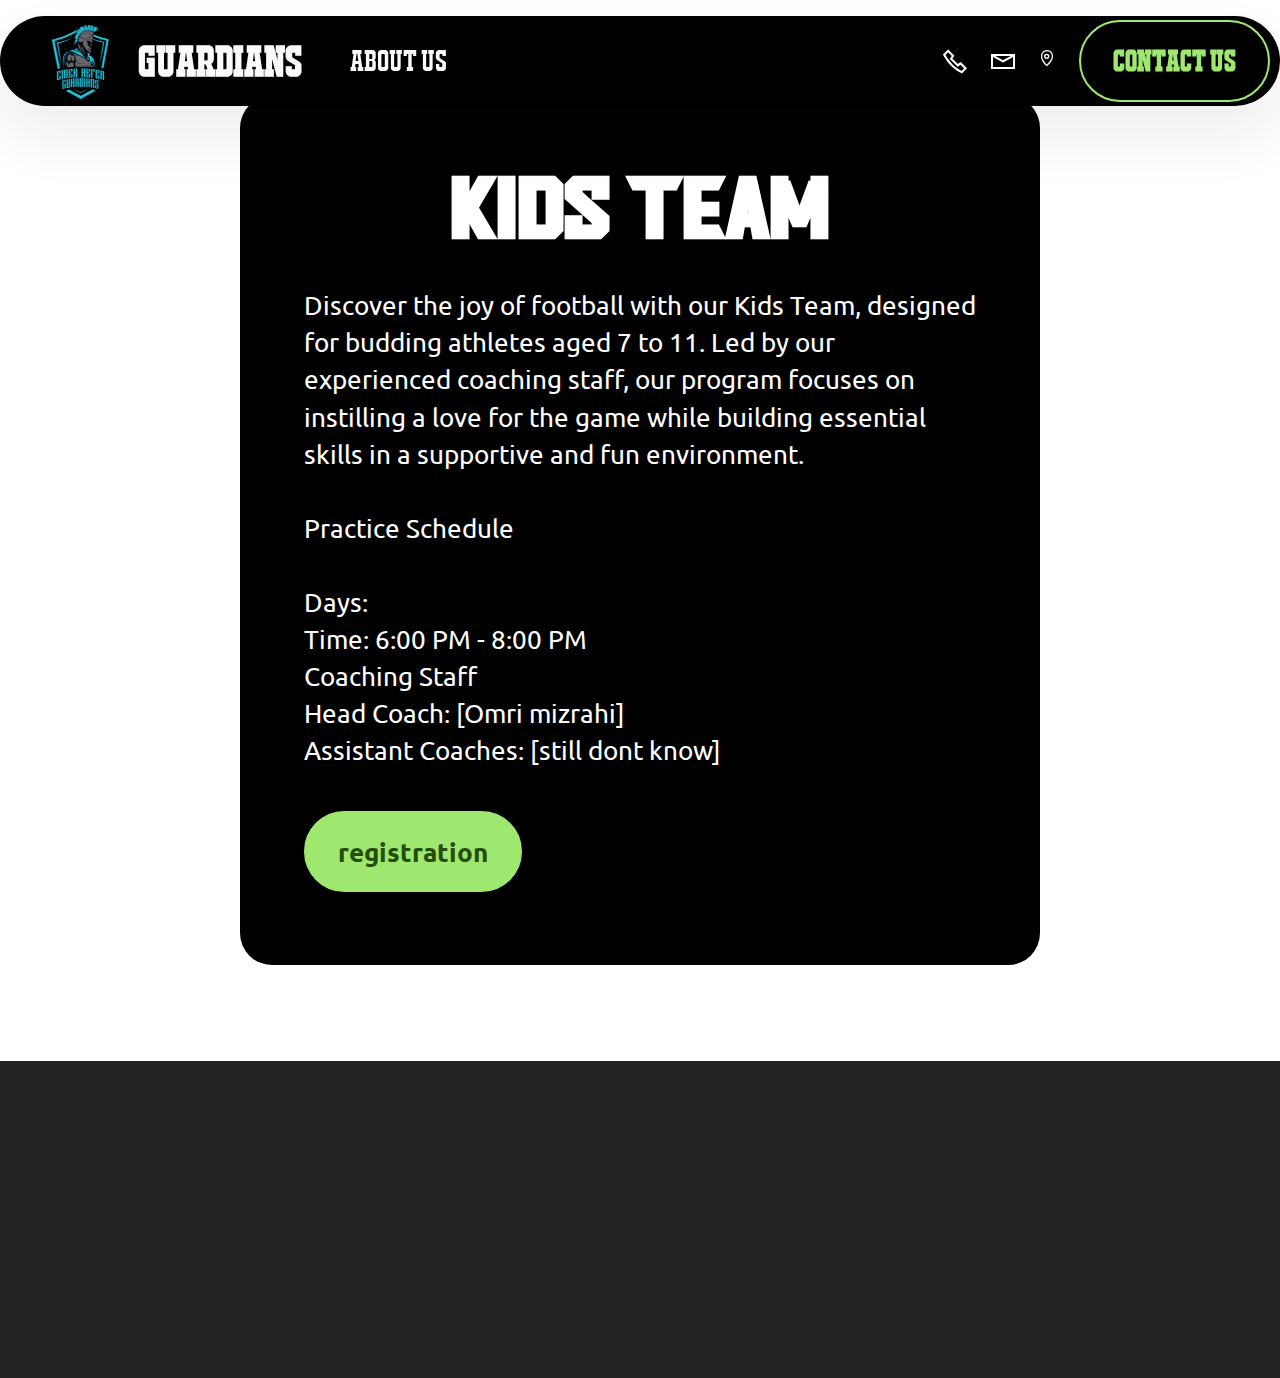
==== commit c343f164: "Add files via upload" ====
--- a/page2.html
+++ b/page2.html
@@ -1,10 +1,10 @@
 <!DOCTYPE html>
 <html  >
 <head>
-  <!-- Site made with Mobirise Website Builder v5.9.8, https://mobirise.com -->
+  
   <meta charset="UTF-8">
   <meta http-equiv="X-UA-Compatible" content="IE=edge">
-  <meta name="generator" content="Mobirise v5.9.8, mobirise.com">
+  
   <meta name="viewport" content="width=device-width, initial-scale=1, minimum-scale=1">
   <link rel="shortcut icon" href="assets/images/image-removebg-preview-175x174.png" type="image/x-icon">
   <meta name="description" content="">
@@ -24,7 +24,7 @@
   <noscript><link rel="stylesheet" href="https://fonts.googleapis.com/css?family=Ubuntu:300,300i,400,400i,500,500i,700,700i&display=swap"></noscript>
   <link rel="preload" href="https://fonts.googleapis.com/css?family=Roboto+Slab:100,200,300,400,500,600,700,800,900&display=swap" as="style" onload="this.onload=null;this.rel='stylesheet'">
   <noscript><link rel="stylesheet" href="https://fonts.googleapis.com/css?family=Roboto+Slab:100,200,300,400,500,600,700,800,900&display=swap"></noscript>
-  <link rel="preload" as="style" href="assets/mobirise/css/mbr-additional.css"><link rel="stylesheet" href="assets/mobirise/css/mbr-additional.css" type="text/css">
+  <link rel="preload" as="style" href="assets/mobirise/css/mbr-additional.css?v=9Uuuii"><link rel="stylesheet" href="assets/mobirise/css/mbr-additional.css?v=9Uuuii" type="text/css">
 
   
   
@@ -32,7 +32,7 @@
 </head>
 <body>
   
-  <section data-bs-version="5.1" class="menu menu1 cid-tXvcsZB5L2" once="menu" id="menu01-d">
+  <section data-bs-version="5.1" class="menu menu1 cid-ubNArWXA65" once="menu" id="menu01-17">
 	
 
 	<nav class="navbar navbar-dropdown navbar-fixed-top navbar-expand-lg">
@@ -40,7 +40,7 @@
 			<div class="navbar-brand">
 				<span class="navbar-logo">
 					<a href="index.html">
-						<img src="assets/images/image-removebg-preview-175x174.png" alt="Mobirise Website Builder" style="height: 5rem;">
+						<img src="assets/images/image-removebg-preview-175x174.png" alt="" style="height: 5rem;">
 					</a>
 				</span>
 				<span class="navbar-caption-wrap"><a class="navbar-caption text-white text-primary display-5" href="index.html">guardians</a></span>
@@ -75,7 +75,7 @@
 					
 					
 				</div>
-				<div class="navbar-buttons mbr-section-btn"><a class="btn btn-primary-outline display-2" href="page6.html">join to family</a></div>
+				<div class="navbar-buttons mbr-section-btn"><a class="btn btn-primary-outline display-2" href="page6.html">contact us</a></div>
 			</div>
 		</div>
 	</nav>
@@ -92,12 +92,12 @@
 				<div class="card-wrapper">
 					<div class="card-box align-center">
 						<h1 class="card-title mbr-fonts-style mb-4 display-1"><strong>kids team</strong></h1>
-						<p class="mbr-text mbr-fonts-style mb-4 display-7">Discover the joy of football with our Kids Team, designed for budding athletes aged 7 to 12. Led by our experienced coaching staff, our program focuses on instilling a love for the game while building essential skills in a supportive and fun environment.<br><br>Practice Schedule
+						<p class="mbr-text mbr-fonts-style mb-4 display-7">Discover the joy of football with our Kids Team, designed for budding athletes aged 7 to 11. Led by our experienced coaching staff, our program focuses on instilling a love for the game while building essential skills in a supportive and fun environment.<br><br>Practice Schedule
 <br><br>Days:<br>Time: 6:00 PM - 8:00 PM
 <br>Coaching Staff
 <br>Head Coach: [Omri mizrahi]
 <br>Assistant Coaches: [still dont know]</p>
-						<div class="mbr-section-btn mt-4"><a class="btn btn-warning display-7" href="page6.html">registration</a></div>
+						<div class="mbr-section-btn mt-4"><a class="btn btn-primary display-7" href="page6.html">registration</a></div>
 					</div>
 				</div>
 			</div>
@@ -138,10 +138,19 @@
             </div>
             <div class="col-12 mt-5">
                 <p class="mbr-fonts-style copyright display-7">
-                    <a href="https://ims-network.org/" class="text-success" target="_blank">©</a>2023 Emek Hefer Guardians. All rights reserved.<br>All rights to the logos are reserved to the respective companies that own these logos<br><br><a href="https://ims-network.org/" class="text-success">run on ims cloud☁️</a></p>
+                    <a href="https://ims-network.org/" class="text-success" target="_blank">©</a>2024 Emek Hefer Guardians. All rights reserved.<br>All rights to the logos are reserved to the respective companies that own these logos<br><br><a href="https://ims-network.org/" class="text-success">run on ims cloud☁️</a></p>
             </div>
         </div>
     </div>
+</section>
+
+
+<script src="assets/bootstrap/js/bootstrap.bundle.min.js"></script>
+  <script src="assets/smoothscroll/smooth-scroll.js"></script>
+  <script src="assets/ytplayer/index.js"></script>
+  <script src="assets/dropdown/js/navbar-dropdown.js"></script>
+  <script src="assets/theme/js/script.js"></script>
+  
   
   
  <div id="scrollToTop" class="scrollToTop mbr-arrow-up"><a style="text-align: center;"><i class="mbr-arrow-up-icon mbr-arrow-up-icon-cm cm-icon cm-icon-smallarrow-up"></i></a></div>
--- a/assets/theme/css/style.css
+++ b/assets/theme/css/style.css
@@ -955,11 +955,4 @@
     width: 300% !important;
     left: -100% !important;
   }
-}.engine {
-	position: absolute;
-	text-indent: -2400px;
-	text-align: center;
-	padding: 0;
-	top: 0;
-	left: -2400px;
 }--- a/assets/mobirise/css/mbr-additional.css
+++ b/assets/mobirise/css/mbr-additional.css
@@ -0,0 +1,4267 @@
+.btn {
+  border-width: 2px;
+}
+img,
+.card-wrap,
+.card-wrapper,
+.video-wrapper,
+.mbr-figure iframe,
+.google-map iframe,
+.slide-content,
+.plan,
+.card,
+.item-wrapper {
+  border-radius: 2rem !important;
+}
+.video-wrapper {
+  overflow: hidden;
+}
+body {
+  font-family: Inter Tight;
+}
+.display-1 {
+  font-family: 'LordcorpsStencil-rg4dx';
+  font-size: 6.4rem;
+  line-height: 1;
+}
+.display-1 > .mbr-iconfont {
+  font-size: 8rem;
+}
+.display-2 {
+  font-family: 'JackportRegularNcv-BeY3';
+  font-size: 2rem;
+  line-height: 1;
+}
+.display-2 > .mbr-iconfont {
+  font-size: 2.5rem;
+}
+.display-4 {
+  font-family: 'Roboto Slab', serif;
+  font-size: 1.4rem;
+  line-height: 1.5;
+}
+.display-4 > .mbr-iconfont {
+  font-size: 1.75rem;
+}
+.display-5 {
+  font-family: 'JackportRegularNcv-BeY3';
+  font-size: 3rem;
+  line-height: 1.5;
+}
+.display-5 > .mbr-iconfont {
+  font-size: 3.75rem;
+}
+.display-7 {
+  font-family: 'Ubuntu', sans-serif;
+  font-size: 1.8rem;
+  line-height: 1.3;
+}
+.display-7 > .mbr-iconfont {
+  font-size: 2.25rem;
+}
+/* ---- Fluid typography for mobile devices ---- */
+/* 1.4 - font scale ratio ( bootstrap == 1.42857 ) */
+/* 100vw - current viewport width */
+/* (48 - 20)  48 == 48rem == 768px, 20 == 20rem == 320px(minimal supported viewport) */
+/* 0.65 - min scale variable, may vary */
+@media (max-width: 992px) {
+  .display-1 {
+    font-size: 5.12rem;
+  }
+}
+@media (max-width: 768px) {
+  .display-1 {
+    font-size: 4.48rem;
+    font-size: calc( 2.89rem + (6.4 - 2.89) * ((100vw - 20rem) / (48 - 20)));
+    line-height: calc( 1.1 * (2.89rem + (6.4 - 2.89) * ((100vw - 20rem) / (48 - 20))));
+  }
+  .display-2 {
+    font-size: 1.6rem;
+    font-size: calc( 1.35rem + (2 - 1.35) * ((100vw - 20rem) / (48 - 20)));
+    line-height: calc( 1.3 * (1.35rem + (2 - 1.35) * ((100vw - 20rem) / (48 - 20))));
+  }
+  .display-4 {
+    font-size: 1.12rem;
+    font-size: calc( 1.14rem + (1.4 - 1.14) * ((100vw - 20rem) / (48 - 20)));
+    line-height: calc( 1.4 * (1.14rem + (1.4 - 1.14) * ((100vw - 20rem) / (48 - 20))));
+  }
+  .display-5 {
+    font-size: 2.4rem;
+    font-size: calc( 1.7rem + (3 - 1.7) * ((100vw - 20rem) / (48 - 20)));
+    line-height: calc( 1.4 * (1.7rem + (3 - 1.7) * ((100vw - 20rem) / (48 - 20))));
+  }
+  .display-7 {
+    font-size: 1.44rem;
+    font-size: calc( 1.28rem + (1.8 - 1.28) * ((100vw - 20rem) / (48 - 20)));
+    line-height: calc( 1.4 * (1.28rem + (1.8 - 1.28) * ((100vw - 20rem) / (48 - 20))));
+  }
+}
+@media (min-width: 992px) and (max-width: 1400px) {
+  .display-1 {
+    font-size: 4.48rem;
+    font-size: calc( 2.89rem + (6.4 - 2.89) * ((100vw - 62rem) / (87 - 62)));
+    line-height: calc( 1.1 * (2.89rem + (6.4 - 2.89) * ((100vw - 62rem) / (87 - 62))));
+  }
+  .display-2 {
+    font-size: 1.6rem;
+    font-size: calc( 1.35rem + (2 - 1.35) * ((100vw - 62rem) / (87 - 62)));
+    line-height: calc( 1.3 * (1.35rem + (2 - 1.35) * ((100vw - 62rem) / (87 - 62))));
+  }
+  .display-4 {
+    font-size: 1.12rem;
+    font-size: calc( 1.14rem + (1.4 - 1.14) * ((100vw - 62rem) / (87 - 62)));
+    line-height: calc( 1.4 * (1.14rem + (1.4 - 1.14) * ((100vw - 62rem) / (87 - 62))));
+  }
+  .display-5 {
+    font-size: 2.4rem;
+    font-size: calc( 1.7rem + (3 - 1.7) * ((100vw - 62rem) / (87 - 62)));
+    line-height: calc( 1.4 * (1.7rem + (3 - 1.7) * ((100vw - 62rem) / (87 - 62))));
+  }
+  .display-7 {
+    font-size: 1.44rem;
+    font-size: calc( 1.28rem + (1.8 - 1.28) * ((100vw - 62rem) / (87 - 62)));
+    line-height: calc( 1.4 * (1.28rem + (1.8 - 1.28) * ((100vw - 62rem) / (87 - 62))));
+  }
+}
+/* Buttons */
+.btn {
+  padding: 1.25rem 2rem;
+  border-radius: 4px;
+}
+@media (max-width: 767px) {
+  .btn {
+    padding: 0.75rem 1.5rem;
+  }
+}
+.btn-sm {
+  padding: 0.6rem 1.2rem;
+  border-radius: 4px;
+}
+.btn-md {
+  padding: 0.6rem 1.2rem;
+  border-radius: 4px;
+}
+.btn-lg {
+  padding: 1.25rem 2rem;
+  border-radius: 4px;
+}
+.bg-primary {
+  background-color: #9fe870 !important;
+}
+.bg-success {
+  background-color: #000000 !important;
+}
+.bg-info {
+  background-color: #320707 !important;
+}
+.bg-warning {
+  background-color: #a0e2e1 !important;
+}
+.bg-danger {
+  background-color: #ffea64 !important;
+}
+.btn-primary,
+.btn-primary:active {
+  background-color: #9fe870 !important;
+  border-color: #9fe870 !important;
+  color: #264d0c !important;
+  box-shadow: none;
+}
+.btn-primary:hover,
+.btn-primary:focus,
+.btn-primary.focus,
+.btn-primary.active {
+  color: inherit;
+  background-color: #bcef9c !important;
+  border-color: #bcef9c !important;
+  box-shadow: none;
+}
+.btn-primary.disabled,
+.btn-primary:disabled {
+  color: #264d0c !important;
+  background-color: #bcef9c !important;
+  border-color: #bcef9c !important;
+}
+.btn-secondary,
+.btn-secondary:active {
+  background-color: #ffd7ef !important;
+  border-color: #ffd7ef !important;
+  color: #d70081 !important;
+  box-shadow: none;
+}
+.btn-secondary:hover,
+.btn-secondary:focus,
+.btn-secondary.focus,
+.btn-secondary.active {
+  color: inherit;
+  background-color: #ffffff !important;
+  border-color: #ffffff !important;
+  box-shadow: none;
+}
+.btn-secondary.disabled,
+.btn-secondary:disabled {
+  color: #d70081 !important;
+  background-color: #ffffff !important;
+  border-color: #ffffff !important;
+}
+.btn-info,
+.btn-info:active {
+  background-color: #320707 !important;
+  border-color: #320707 !important;
+  color: #ffffff !important;
+  box-shadow: none;
+}
+.btn-info:hover,
+.btn-info:focus,
+.btn-info.focus,
+.btn-info.active {
+  color: inherit;
+  background-color: #5f0d0d !important;
+  border-color: #5f0d0d !important;
+  box-shadow: none;
+}
+.btn-info.disabled,
+.btn-info:disabled {
+  color: #ffffff !important;
+  background-color: #5f0d0d !important;
+  border-color: #5f0d0d !important;
+}
+.btn-success,
+.btn-success:active {
+  background-color: #000000 !important;
+  border-color: #000000 !important;
+  color: #ffffff !important;
+  box-shadow: none;
+}
+.btn-success:hover,
+.btn-success:focus,
+.btn-success.focus,
+.btn-success.active {
+  color: inherit;
+  background-color: #1a1a1a !important;
+  border-color: #1a1a1a !important;
+  box-shadow: none;
+}
+.btn-success.disabled,
+.btn-success:disabled {
+  color: #ffffff !important;
+  background-color: #1a1a1a !important;
+  border-color: #1a1a1a !important;
+}
+.btn-warning,
+.btn-warning:active {
+  background-color: #a0e2e1 !important;
+  border-color: #a0e2e1 !important;
+  color: #1f6463 !important;
+  box-shadow: none;
+}
+.btn-warning:hover,
+.btn-warning:focus,
+.btn-warning.focus,
+.btn-warning.active {
+  color: inherit;
+  background-color: #c7eeed !important;
+  border-color: #c7eeed !important;
+  box-shadow: none;
+}
+.btn-warning.disabled,
+.btn-warning:disabled {
+  color: #1f6463 !important;
+  background-color: #c7eeed !important;
+  border-color: #c7eeed !important;
+}
+.btn-danger,
+.btn-danger:active {
+  background-color: #ffea64 !important;
+  border-color: #ffea64 !important;
+  color: #645600 !important;
+  box-shadow: none;
+}
+.btn-danger:hover,
+.btn-danger:focus,
+.btn-danger.focus,
+.btn-danger.active {
+  color: inherit;
+  background-color: #fff197 !important;
+  border-color: #fff197 !important;
+  box-shadow: none;
+}
+.btn-danger.disabled,
+.btn-danger:disabled {
+  color: #645600 !important;
+  background-color: #fff197 !important;
+  border-color: #fff197 !important;
+}
+.btn-white,
+.btn-white:active {
+  background-color: #eff0ec !important;
+  border-color: #eff0ec !important;
+  color: #757b62 !important;
+  box-shadow: none;
+}
+.btn-white:hover,
+.btn-white:focus,
+.btn-white.focus,
+.btn-white.active {
+  color: inherit;
+  background-color: #ffffff !important;
+  border-color: #ffffff !important;
+  box-shadow: none;
+}
+.btn-white.disabled,
+.btn-white:disabled {
+  color: #757b62 !important;
+  background-color: #ffffff !important;
+  border-color: #ffffff !important;
+}
+.btn-black,
+.btn-black:active {
+  background-color: #232323 !important;
+  border-color: #232323 !important;
+  color: #ffffff !important;
+  box-shadow: none;
+}
+.btn-black:hover,
+.btn-black:focus,
+.btn-black.focus,
+.btn-black.active {
+  color: inherit;
+  background-color: #3d3d3d !important;
+  border-color: #3d3d3d !important;
+  box-shadow: none;
+}
+.btn-black.disabled,
+.btn-black:disabled {
+  color: #ffffff !important;
+  background-color: #3d3d3d !important;
+  border-color: #3d3d3d !important;
+}
+.btn-primary-outline,
+.btn-primary-outline:active {
+  background-color: transparent !important;
+  border-color: #9fe870;
+  color: #9fe870;
+}
+.btn-primary-outline:hover,
+.btn-primary-outline:focus,
+.btn-primary-outline.focus,
+.btn-primary-outline.active {
+  color: #6ddc25 !important;
+  background-color: transparent !important;
+  border-color: #6ddc25 !important;
+  box-shadow: none !important;
+}
+.btn-primary-outline.disabled,
+.btn-primary-outline:disabled {
+  color: #264d0c !important;
+  background-color: #9fe870 !important;
+  border-color: #9fe870 !important;
+}
+.btn-secondary-outline,
+.btn-secondary-outline:active {
+  background-color: transparent !important;
+  border-color: #ffd7ef;
+  color: #ffd7ef;
+}
+.btn-secondary-outline:hover,
+.btn-secondary-outline:focus,
+.btn-secondary-outline.focus,
+.btn-secondary-outline.active {
+  color: #ff80cc !important;
+  background-color: transparent !important;
+  border-color: #ff80cc !important;
+  box-shadow: none !important;
+}
+.btn-secondary-outline.disabled,
+.btn-secondary-outline:disabled {
+  color: #d70081 !important;
+  background-color: #ffd7ef !important;
+  border-color: #ffd7ef !important;
+}
+.btn-info-outline,
+.btn-info-outline:active {
+  background-color: transparent !important;
+  border-color: #320707;
+  color: #320707;
+}
+.btn-info-outline:hover,
+.btn-info-outline:focus,
+.btn-info-outline.focus,
+.btn-info-outline.active {
+  color: #000000 !important;
+  background-color: transparent !important;
+  border-color: #000000 !important;
+  box-shadow: none !important;
+}
+.btn-info-outline.disabled,
+.btn-info-outline:disabled {
+  color: #ffffff !important;
+  background-color: #320707 !important;
+  border-color: #320707 !important;
+}
+.btn-success-outline,
+.btn-success-outline:active {
+  background-color: transparent !important;
+  border-color: #000000;
+  color: #000000;
+}
+.btn-success-outline:hover,
+.btn-success-outline:focus,
+.btn-success-outline.focus,
+.btn-success-outline.active {
+  color: #000000 !important;
+  background-color: transparent !important;
+  border-color: #000000 !important;
+  box-shadow: none !important;
+}
+.btn-success-outline.disabled,
+.btn-success-outline:disabled {
+  color: #ffffff !important;
+  background-color: #000000 !important;
+  border-color: #000000 !important;
+}
+.btn-warning-outline,
+.btn-warning-outline:active {
+  background-color: transparent !important;
+  border-color: #a0e2e1;
+  color: #a0e2e1;
+}
+.btn-warning-outline:hover,
+.btn-warning-outline:focus,
+.btn-warning-outline.focus,
+.btn-warning-outline.active {
+  color: #5ececc !important;
+  background-color: transparent !important;
+  border-color: #5ececc !important;
+  box-shadow: none !important;
+}
+.btn-warning-outline.disabled,
+.btn-warning-outline:disabled {
+  color: #1f6463 !important;
+  background-color: #a0e2e1 !important;
+  border-color: #a0e2e1 !important;
+}
+.btn-danger-outline,
+.btn-danger-outline:active {
+  background-color: transparent !important;
+  border-color: #ffea64;
+  color: #ffea64;
+}
+.btn-danger-outline:hover,
+.btn-danger-outline:focus,
+.btn-danger-outline.focus,
+.btn-danger-outline.active {
+  color: #ffde0d !important;
+  background-color: transparent !important;
+  border-color: #ffde0d !important;
+  box-shadow: none !important;
+}
+.btn-danger-outline.disabled,
+.btn-danger-outline:disabled {
+  color: #645600 !important;
+  background-color: #ffea64 !important;
+  border-color: #ffea64 !important;
+}
+.btn-black-outline,
+.btn-black-outline:active {
+  background-color: transparent !important;
+  border-color: #232323;
+  color: #232323;
+}
+.btn-black-outline:hover,
+.btn-black-outline:focus,
+.btn-black-outline.focus,
+.btn-black-outline.active {
+  color: #000000 !important;
+  background-color: transparent !important;
+  border-color: #000000 !important;
+  box-shadow: none !important;
+}
+.btn-black-outline.disabled,
+.btn-black-outline:disabled {
+  color: #ffffff !important;
+  background-color: #232323 !important;
+  border-color: #232323 !important;
+}
+.btn-white-outline,
+.btn-white-outline:active {
+  background-color: transparent !important;
+  border-color: #fafafa;
+  color: #fafafa;
+}
+.btn-white-outline:hover,
+.btn-white-outline:focus,
+.btn-white-outline.focus,
+.btn-white-outline.active {
+  color: #cfcfcf !important;
+  background-color: transparent !important;
+  border-color: #cfcfcf !important;
+  box-shadow: none !important;
+}
+.btn-white-outline.disabled,
+.btn-white-outline:disabled {
+  color: #7a7a7a !important;
+  background-color: #fafafa !important;
+  border-color: #fafafa !important;
+}
+.text-primary {
+  color: #9fe870 !important;
+}
+.text-secondary {
+  color: #ffd7ef !important;
+}
+.text-success {
+  color: #000000 !important;
+}
+.text-info {
+  color: #320707 !important;
+}
+.text-warning {
+  color: #a0e2e1 !important;
+}
+.text-danger {
+  color: #ffea64 !important;
+}
+.text-white {
+  color: #fafafa !important;
+}
+.text-black {
+  color: #232323 !important;
+}
+a.text-primary:hover,
+a.text-primary:focus,
+a.text-primary.active {
+  color: #66d022 !important;
+}
+a.text-secondary:hover,
+a.text-secondary:focus,
+a.text-secondary.active {
+  color: #ff71c6 !important;
+}
+a.text-success:hover,
+a.text-success:focus,
+a.text-success.active {
+  color: #000000 !important;
+}
+a.text-info:hover,
+a.text-info:focus,
+a.text-info.active {
+  color: #000000 !important;
+}
+a.text-warning:hover,
+a.text-warning:focus,
+a.text-warning.active {
+  color: #52cac8 !important;
+}
+a.text-danger:hover,
+a.text-danger:focus,
+a.text-danger.active {
+  color: #fddb00 !important;
+}
+a.text-white:hover,
+a.text-white:focus,
+a.text-white.active {
+  color: #c7c7c7 !important;
+}
+a.text-black:hover,
+a.text-black:focus,
+a.text-black.active {
+  color: #000000 !important;
+}
+a[class*="text-"]:not(.nav-link):not(.dropdown-item):not([role]):not(.navbar-caption) {
+  transition: 0.2s;
+  position: relative;
+  background-image: linear-gradient(currentColor 50%, currentColor 50%);
+  background-size: 10000px 2px;
+  background-repeat: no-repeat;
+  background-position: 0 1.2em;
+}
+.nav-tabs .nav-link.active {
+  color: #9fe870;
+}
+.nav-tabs .nav-link:not(.active) {
+  color: #232323;
+}
+.alert-success {
+  background-color: #70c770;
+}
+.alert-info {
+  background-color: #320707;
+}
+.alert-warning {
+  background-color: #a0e2e1;
+}
+.alert-danger {
+  background-color: #ffea64;
+}
+.mbr-section-btn .btn:not(.btn-form) {
+  border-radius: 100px;
+}
+.mbr-gallery-filter li a {
+  border-radius: 100px !important;
+}
+.mbr-gallery-filter li.active .btn {
+  background-color: #9fe870;
+  border-color: #9fe870;
+  color: #306310;
+}
+.mbr-gallery-filter li.active .btn:focus {
+  box-shadow: none;
+}
+.nav-tabs .nav-link {
+  border-radius: 100px !important;
+}
+a,
+a:hover {
+  color: #9fe870;
+}
+.mbr-plan-header.bg-primary .mbr-plan-subtitle,
+.mbr-plan-header.bg-primary .mbr-plan-price-desc {
+  color: #ffffff;
+}
+.mbr-plan-header.bg-success .mbr-plan-subtitle,
+.mbr-plan-header.bg-success .mbr-plan-price-desc {
+  color: #b3b3b3;
+}
+.mbr-plan-header.bg-info .mbr-plan-subtitle,
+.mbr-plan-header.bg-info .mbr-plan-price-desc {
+  color: #f3abab;
+}
+.mbr-plan-header.bg-warning .mbr-plan-subtitle,
+.mbr-plan-header.bg-warning .mbr-plan-price-desc {
+  color: #ffffff;
+}
+.mbr-plan-header.bg-danger .mbr-plan-subtitle,
+.mbr-plan-header.bg-danger .mbr-plan-price-desc {
+  color: #ffffff;
+}
+/* Scroll to top button*/
+#scrollToTop a {
+  border-radius: 100px;
+}
+.form-control {
+  font-family: 'Ubuntu', sans-serif;
+  font-size: 1.8rem;
+  line-height: 1.3;
+  font-weight: 400;
+  border-radius: 40px !important;
+}
+.form-control > .mbr-iconfont {
+  font-size: 2.25rem;
+}
+.form-control:hover,
+.form-control:focus {
+  box-shadow: rgba(0, 0, 0, 0.07) 0px 1px 1px 0px, rgba(0, 0, 0, 0.07) 0px 1px 3px 0px, rgba(0, 0, 0, 0.03) 0px 0px 0px 1px;
+  border-color: #9fe870 !important;
+}
+.form-control:-webkit-input-placeholder {
+  font-family: 'Ubuntu', sans-serif;
+  font-size: 1.8rem;
+  line-height: 1.3;
+  font-weight: 400;
+}
+.form-control:-webkit-input-placeholder > .mbr-iconfont {
+  font-size: 2.25rem;
+}
+blockquote {
+  border-color: #9fe870;
+}
+/* Forms */
+.mbr-form .input-group-btn .btn {
+  border-radius: 100px !important;
+}
+.mbr-form .input-group-btn .btn:hover {
+  box-shadow: 0 10px 40px 0 rgba(0, 0, 0, 0.2);
+}
+.mbr-form .input-group-btn button[type="submit"] {
+  border-radius: 100px !important;
+  padding: 1rem 3rem;
+}
+.mbr-form .input-group-btn button[type="submit"]:hover {
+  box-shadow: 0 10px 40px 0 rgba(0, 0, 0, 0.2);
+}
+.jq-selectbox li:hover,
+.jq-selectbox li.selected {
+  background-color: #9fe870;
+  color: #000000;
+}
+.jq-number__spin {
+  transition: 0.25s ease;
+}
+.jq-number__spin:hover {
+  border-color: #9fe870;
+}
+.jq-selectbox .jq-selectbox__trigger-arrow,
+.jq-number__spin.minus:after,
+.jq-number__spin.plus:after {
+  transition: 0.4s;
+  border-top-color: #232323;
+  border-bottom-color: #232323;
+}
+.jq-selectbox:hover .jq-selectbox__trigger-arrow,
+.jq-number__spin.minus:hover:after,
+.jq-number__spin.plus:hover:after {
+  border-top-color: #9fe870;
+  border-bottom-color: #9fe870;
+}
+.xdsoft_datetimepicker .xdsoft_calendar td.xdsoft_default,
+.xdsoft_datetimepicker .xdsoft_calendar td.xdsoft_current,
+.xdsoft_datetimepicker .xdsoft_timepicker .xdsoft_time_box > div > div.xdsoft_current {
+  color: #000000 !important;
+  background-color: #9fe870 !important;
+  box-shadow: none !important;
+}
+.xdsoft_datetimepicker .xdsoft_calendar td:hover,
+.xdsoft_datetimepicker .xdsoft_timepicker .xdsoft_time_box > div > div:hover {
+  color: #000000 !important;
+  background: #ffd7ef !important;
+  box-shadow: none !important;
+}
+.lazy-bg {
+  background-image: none !important;
+}
+.lazy-placeholder:not(section),
+.lazy-none {
+  display: block;
+  position: relative;
+  padding-bottom: 56.25%;
+  width: 100%;
+  height: auto;
+}
+iframe.lazy-placeholder,
+.lazy-placeholder:after {
+  content: '';
+  position: absolute;
+  width: 200px;
+  height: 200px;
+  background: transparent no-repeat center;
+  background-size: contain;
+  top: 50%;
+  left: 50%;
+  transform: translateX(-50%) translateY(-50%);
+  background-image: url("data:image/svg+xml;charset=UTF-8,%3csvg width='32' height='32' viewBox='0 0 64 64' xmlns='http://www.w3.org/2000/svg' stroke='%239fe870' %3e%3cg fill='none' fill-rule='evenodd'%3e%3cg transform='translate(16 16)' stroke-width='2'%3e%3ccircle stroke-opacity='.5' cx='16' cy='16' r='16'/%3e%3cpath d='M32 16c0-9.94-8.06-16-16-16'%3e%3canimateTransform attributeName='transform' type='rotate' from='0 16 16' to='360 16 16' dur='1s' repeatCount='indefinite'/%3e%3c/path%3e%3c/g%3e%3c/g%3e%3c/svg%3e");
+}
+section.lazy-placeholder:after {
+  opacity: 0.5;
+}
+body {
+  overflow-x: hidden;
+}
+a {
+  transition: color 0.6s;
+}
+@media (max-width: 1400px) {
+  .container {
+    max-width: 100%;
+  }
+}
+@media (max-width: 1400px) and (min-width: 768px) {
+  .container {
+    padding-left: 32px;
+    padding-right: 32px;
+  }
+}
+@media (max-width: 1400px) and (min-width: 768px) {
+  .container-fluid {
+    padding-left: 32px;
+    padding-right: 32px;
+  }
+}
+@media (max-width: 767px) {
+  .container-fluid {
+    padding-left: 16px;
+    padding-right: 16px;
+  }
+}
+.cid-ubNArWXA65 {
+  z-index: 1000;
+  width: 100%;
+  position: relative;
+}
+.cid-ubNArWXA65 .dropdown-item:before {
+  font-family: Moririse2 !important;
+  content: "\e966";
+  display: inline-block;
+  width: 0;
+  position: absolute;
+  left: 1rem;
+  top: 0.5rem;
+  margin-right: 0.5rem;
+  line-height: 1;
+  font-size: inherit;
+  vertical-align: middle;
+  text-align: center;
+  overflow: hidden;
+  transform: scale(0, 1);
+  transition: all 0.25s ease-in-out;
+}
+@media (max-width: 767px) {
+  .cid-ubNArWXA65 .navbar-toggler {
+    transform: scale(0.8);
+  }
+}
+.cid-ubNArWXA65 .navbar-brand {
+  flex-shrink: 0;
+  align-items: center;
+  margin-right: 0;
+  padding: 10px 0;
+  transition: all 0.3s;
+  word-break: break-word;
+  z-index: 1;
+}
+.cid-ubNArWXA65 .navbar-brand img {
+  max-width: 100%;
+  max-height: 100%;
+  border-radius: 0px !important;
+}
+.cid-ubNArWXA65 .navbar-brand .navbar-caption {
+  line-height: inherit !important;
+}
+.cid-ubNArWXA65 .navbar-brand .navbar-logo a {
+  outline: none;
+}
+.cid-ubNArWXA65 .navbar-nav {
+  margin: auto;
+  margin-left: 0;
+}
+.cid-ubNArWXA65 .navbar-nav .nav-item {
+  padding: 0 !important;
+  transition: .3s all !important;
+}
+.cid-ubNArWXA65 .navbar-nav .nav-item .nav-link {
+  padding: 16px !important;
+  margin: 0 !important;
+  border-radius: 1rem !important;
+  transition: .3s all !important;
+}
+.cid-ubNArWXA65 .navbar-nav .nav-item .nav-link:hover {
+  background-color: rgba(27, 31, 10, 0.06);
+}
+.cid-ubNArWXA65 .navbar-nav .open .nav-link::after {
+  transform: rotate(180deg);
+}
+@media (min-width: 992px) {
+  .cid-ubNArWXA65 .navbar-nav .open .nav-link::before {
+    content: "";
+    width: 100%;
+    height: 20px;
+    top: 100%;
+    background: transparent;
+    position: absolute;
+  }
+}
+.cid-ubNArWXA65 .navbar-nav .dropdown-item {
+  padding: 12px !important;
+  border-radius: 0.5rem !important;
+  margin: 0 8px !important;
+  transition: .3s all !important;
+}
+.cid-ubNArWXA65 .navbar-nav .dropdown-item:hover {
+  background-color: rgba(27, 31, 10, 0.06);
+}
+@media (min-width: 992px) {
+  .cid-ubNArWXA65 .navbar-nav {
+    padding-left: 1.5rem;
+  }
+}
+.cid-ubNArWXA65 .nav-link {
+  width: fit-content;
+  position: relative;
+}
+.cid-ubNArWXA65 .navbar-logo {
+  padding-left: 2rem;
+  margin: 0 !important;
+}
+@media (max-width: 767px) {
+  .cid-ubNArWXA65 .navbar-logo {
+    padding-left: 1rem;
+  }
+}
+.cid-ubNArWXA65 .navbar-caption {
+  padding-left: 1rem;
+  padding-right: .5rem;
+}
+@media (max-width: 767px) {
+  .cid-ubNArWXA65 .nav-dropdown {
+    padding-bottom: 0.5rem;
+  }
+}
+.cid-ubNArWXA65 .nav-dropdown .link.dropdown-toggle::after {
+  margin-left: 0.5rem;
+  margin-top: 0.2rem;
+  transition: .3s all;
+}
+.cid-ubNArWXA65 .container {
+  display: flex;
+  height: 90px;
+  padding: 0.5rem 0.6rem;
+  flex-wrap: nowrap;
+  background: #000000 !important;
+  left: 0;
+  right: 0;
+  -webkit-box-pack: justify;
+  -ms-flex-pack: justify;
+  justify-content: flex-end;
+  -webkit-box-align: center;
+  -webkit-align-items: center;
+  -ms-flex-align: center;
+  align-items: center;
+  border-radius: 100vw;
+  margin-top: 1rem;
+  background-color: #000000;
+  box-shadow: 0 30px 60px 0 rgba(27, 31, 10, 0.08);
+}
+@media (max-width: 992px) {
+  .cid-ubNArWXA65 .container {
+    padding-right: 2rem;
+  }
+}
+@media (max-width: 767px) {
+  .cid-ubNArWXA65 .container {
+    width: 95%;
+    height: 56px !important;
+    padding-right: 1rem;
+    margin-top: 0rem;
+  }
+}
+.cid-ubNArWXA65 .iconfont-wrapper {
+  color: #ffffff !important;
+  font-size: 1.5rem;
+  padding-right: 0.5rem;
+}
+.cid-ubNArWXA65 .dropdown-menu {
+  flex-wrap: wrap;
+  flex-direction: column;
+  max-width: 100%;
+  padding: 12px 4px !important;
+  border-radius: 1.5rem;
+  transition: .3s all !important;
+  min-width: auto;
+  background: #000000;
+  background: #000000 !important;
+}
+.cid-ubNArWXA65 .nav-item:focus,
+.cid-ubNArWXA65 .nav-link:focus {
+  outline: none;
+}
+.cid-ubNArWXA65 .dropdown .dropdown-menu .dropdown-item {
+  width: auto;
+  transition: all 0.25s ease-in-out;
+}
+.cid-ubNArWXA65 .dropdown .dropdown-menu .dropdown-item::after {
+  right: 0.5rem;
+}
+.cid-ubNArWXA65 .dropdown .dropdown-menu .dropdown-item .mbr-iconfont {
+  margin-right: 0.5rem;
+  vertical-align: sub;
+}
+.cid-ubNArWXA65 .dropdown .dropdown-menu .dropdown-item .mbr-iconfont:before {
+  display: inline-block;
+  transform: scale(1, 1);
+  transition: all 0.25s ease-in-out;
+}
+.cid-ubNArWXA65 .collapsed .dropdown-menu .dropdown-item:before {
+  display: none;
+}
+.cid-ubNArWXA65 .collapsed .dropdown .dropdown-menu .dropdown-item {
+  padding: 0.235em 1.5em 0.235em 1.5em !important;
+  transition: none;
+  margin: 0 !important;
+}
+.cid-ubNArWXA65 .navbar {
+  min-height: 90px;
+  transition: all 0.3s;
+  border-bottom: 1px solid transparent;
+  background: transparent !important;
+  padding: 0 !important;
+  border: none !important;
+  box-shadow: none !important;
+  border-radius: 0 !important;
+}
+.cid-ubNArWXA65 .navbar.opened {
+  transition: all 0.3s;
+}
+.cid-ubNArWXA65 .navbar .dropdown-item {
+  padding: 0.5rem 1.8rem;
+}
+.cid-ubNArWXA65 .navbar .navbar-logo img {
+  width: auto;
+}
+.cid-ubNArWXA65 .navbar .navbar-collapse {
+  z-index: 1;
+  justify-content: flex-end;
+}
+.cid-ubNArWXA65 .navbar.collapsed {
+  justify-content: center;
+}
+.cid-ubNArWXA65 .navbar.collapsed .nav-item .nav-link::before {
+  display: none;
+}
+.cid-ubNArWXA65 .navbar.collapsed.opened .dropdown-menu {
+  top: 0;
+}
+@media (min-width: 992px) {
+  .cid-ubNArWXA65 .navbar.collapsed.opened:not(.navbar-short) .navbar-collapse {
+    max-height: calc(98.5vh - 5rem);
+  }
+}
+.cid-ubNArWXA65 .navbar.collapsed .dropdown-menu .dropdown-submenu {
+  left: 0 !important;
+}
+.cid-ubNArWXA65 .navbar.collapsed .dropdown-menu .dropdown-item:after {
+  right: auto;
+}
+.cid-ubNArWXA65 .navbar.collapsed .dropdown-menu .dropdown-toggle[data-toggle="dropdown-submenu"]:after {
+  margin-left: 0.5rem;
+  margin-top: 0.2rem;
+  border-top: 0.35em solid;
+  border-right: 0.35em solid transparent;
+  border-left: 0.35em solid transparent;
+  border-bottom: 0;
+  top: 41%;
+}
+.cid-ubNArWXA65 .navbar.collapsed ul.navbar-nav li {
+  margin: auto;
+}
+.cid-ubNArWXA65 .navbar.collapsed .dropdown-menu .dropdown-item {
+  padding: 0.25rem 1.5rem;
+  text-align: center;
+}
+.cid-ubNArWXA65 .navbar.collapsed .icons-menu {
+  padding-left: 0;
+  padding-right: 0;
+  padding-top: 0.5rem;
+  padding-bottom: 0.5rem;
+}
+@media (max-width: 767px) {
+  .cid-ubNArWXA65 .navbar {
+    min-height: 72px;
+  }
+  .cid-ubNArWXA65 .navbar .navbar-logo img {
+    height: 2rem !important;
+  }
+}
+@media (max-width: 991px) {
+  .cid-ubNArWXA65 .navbar .nav-item .nav-link::before {
+    display: none;
+  }
+  .cid-ubNArWXA65 .navbar.opened .dropdown-menu {
+    top: 0;
+  }
+  .cid-ubNArWXA65 .navbar .dropdown-menu .dropdown-submenu {
+    left: 0 !important;
+  }
+  .cid-ubNArWXA65 .navbar .dropdown-menu .dropdown-item:after {
+    right: auto;
+  }
+  .cid-ubNArWXA65 .navbar .dropdown-menu .dropdown-toggle[data-toggle="dropdown-submenu"]:after {
+    margin-left: 0.5rem;
+    margin-top: 0.2rem;
+    border-top: 0.35em solid;
+    border-right: 0.35em solid transparent;
+    border-left: 0.35em solid transparent;
+    border-bottom: 0;
+    top: 40%;
+  }
+  .cid-ubNArWXA65 .navbar .dropdown-menu .dropdown-item {
+    padding: 0.25rem 1.5rem !important;
+    text-align: center;
+  }
+  .cid-ubNArWXA65 .navbar .navbar-brand {
+    flex-shrink: initial;
+    flex-basis: auto;
+    word-break: break-word;
+    padding-right: 10px;
+  }
+  .cid-ubNArWXA65 .navbar .navbar-toggler {
+    flex-basis: auto;
+  }
+  .cid-ubNArWXA65 .navbar .icons-menu {
+    padding-left: 0;
+    padding-top: 0.5rem;
+    padding-bottom: 0.5rem;
+  }
+}
+.cid-ubNArWXA65 .navbar.navbar-short .navbar-logo img {
+  height: 2rem;
+}
+.cid-ubNArWXA65 .dropdown-item.active,
+.cid-ubNArWXA65 .dropdown-item:active {
+  background-color: transparent;
+}
+.cid-ubNArWXA65 .navbar-expand-lg .navbar-nav .nav-link {
+  padding: 0;
+}
+.cid-ubNArWXA65 .nav-dropdown .link.dropdown-toggle {
+  margin-right: 1.667em;
+}
+.cid-ubNArWXA65 .nav-dropdown .link.dropdown-toggle[aria-expanded="true"] {
+  margin-right: 0;
+  padding: 0.667em 1.667em;
+}
+.cid-ubNArWXA65 .navbar.navbar-expand-lg .dropdown .dropdown-menu {
+  background: #000000;
+}
+.cid-ubNArWXA65 .navbar.navbar-expand-lg .dropdown .dropdown-menu .dropdown-submenu {
+  margin: 0;
+  left: 105%;
+  transform: none;
+  top: -12px;
+}
+.cid-ubNArWXA65 .navbar .dropdown.open > .dropdown-menu {
+  display: flex;
+}
+.cid-ubNArWXA65 ul.navbar-nav {
+  flex-wrap: wrap;
+}
+.cid-ubNArWXA65 .navbar-buttons {
+  text-align: center;
+  min-width: 140px;
+}
+@media (max-width: 992px) {
+  .cid-ubNArWXA65 .navbar-buttons {
+    text-align: left;
+  }
+}
+.cid-ubNArWXA65 button.navbar-toggler {
+  outline: none;
+  width: 31px;
+  height: 20px;
+  cursor: pointer;
+  transition: all 0.2s;
+  position: relative;
+  align-self: center;
+}
+.cid-ubNArWXA65 button.navbar-toggler .hamburger span {
+  position: absolute;
+  right: 0;
+  width: 30px;
+  height: 2px;
+  border-right: 5px;
+  background-color: #ffffff;
+}
+.cid-ubNArWXA65 button.navbar-toggler .hamburger span:nth-child(1) {
+  top: 0;
+  transition: all 0.2s;
+}
+.cid-ubNArWXA65 button.navbar-toggler .hamburger span:nth-child(2) {
+  top: 8px;
+  transition: all 0.15s;
+}
+.cid-ubNArWXA65 button.navbar-toggler .hamburger span:nth-child(3) {
+  top: 8px;
+  transition: all 0.15s;
+}
+.cid-ubNArWXA65 button.navbar-toggler .hamburger span:nth-child(4) {
+  top: 16px;
+  transition: all 0.2s;
+}
+.cid-ubNArWXA65 nav.opened .hamburger span:nth-child(1) {
+  top: 8px;
+  width: 0;
+  opacity: 0;
+  right: 50%;
+  transition: all 0.2s;
+}
+.cid-ubNArWXA65 nav.opened .hamburger span:nth-child(2) {
+  transform: rotate(45deg);
+  transition: all 0.25s;
+}
+.cid-ubNArWXA65 nav.opened .hamburger span:nth-child(3) {
+  transform: rotate(-45deg);
+  transition: all 0.25s;
+}
+.cid-ubNArWXA65 nav.opened .hamburger span:nth-child(4) {
+  top: 8px;
+  width: 0;
+  opacity: 0;
+  right: 50%;
+  transition: all 0.2s;
+}
+.cid-ubNArWXA65 .navbar-dropdown {
+  padding: 0 1rem;
+}
+.cid-ubNArWXA65 a.nav-link {
+  display: flex;
+  align-items: center;
+  justify-content: center;
+}
+.cid-ubNArWXA65 .icons-menu {
+  flex-wrap: nowrap;
+  display: flex;
+  justify-content: center;
+  padding-left: 1rem;
+  padding-right: 1rem;
+  padding-top: 0.3rem;
+  text-align: center;
+}
+@media (max-width: 992px) {
+  .cid-ubNArWXA65 .icons-menu {
+    justify-content: flex-start;
+    margin-bottom: .5rem;
+  }
+}
+@media screen and (-ms-high-contrast: active), (-ms-high-contrast: none) {
+  .cid-ubNArWXA65 .navbar {
+    height: 70px;
+  }
+  .cid-ubNArWXA65 .navbar.opened {
+    height: auto;
+  }
+  .cid-ubNArWXA65 .nav-item .nav-link:hover::before {
+    width: 175%;
+    max-width: calc(100% + 2rem);
+    left: -1rem;
+  }
+}
+.cid-ubNArWXA65 .navbar .dropdown > .dropdown-menu {
+  display: none;
+  width: max-content;
+  max-width: 500px !important;
+  transform: translateX(-50%);
+  top: calc(100% + 20px);
+  left: 50%;
+}
+.cid-ubNArWXA65 .navbar .dropdown > .dropdown-menu .dropdown-item {
+  line-height: 1 !important;
+}
+.cid-ubNArWXA65 .navbar .dropdown > .dropdown-menu .dropdown .dropdown-item {
+  align-items: center;
+  display: flex;
+  height: max-content !important;
+  min-height: max-content !important;
+}
+.cid-ubNArWXA65 .navbar .dropdown > .dropdown-menu .dropdown .dropdown-item::after {
+  display: inline-block;
+  position: static;
+  margin-left: 0.5rem;
+  margin-top: 0;
+  margin-right: 0;
+  margin-bottom: 0;
+  transition: .3s all;
+  transform: rotate(-90deg);
+}
+.cid-ubNArWXA65 .navbar .dropdown > .dropdown-menu .dropdown.open .dropdown-item::after {
+  transform: rotate(0deg);
+}
+.cid-ubNArWXA65 .mbr-section-btn {
+  margin: -0.6rem -0.6rem;
+}
+.cid-ubNArWXA65 .navbar-toggler {
+  margin-left: 12px;
+  margin-right: 8px;
+  order: 1000;
+}
+@media (max-width: 991px) {
+  .cid-ubNArWXA65 .navbar-brand {
+    margin-right: auto;
+  }
+  .cid-ubNArWXA65 .navbar-collapse {
+    z-index: -1 !important;
+    position: absolute;
+    top: 110%;
+    left: 0;
+    width: 100%;
+    padding: 1rem;
+    border-radius: 1.5rem;
+    background: #000000;
+    opacity: 1;
+    border-color: #000000 !important;
+    background: #000000 !important;
+    backdrop-filter: blur(8px);
+  }
+  .cid-ubNArWXA65 .navbar-nav .nav-item .nav-link::after {
+    margin-left: 10px;
+  }
+  .cid-ubNArWXA65 .navbar-nav .dropdown-item:hover {
+    background-color: rgba(27, 31, 10, 0.06);
+  }
+  .cid-ubNArWXA65 .navbar .dropdown > .dropdown-menu {
+    max-width: 100% !important;
+    transform: translateX(0);
+    top: 10px;
+    left: 0;
+    padding: 8px !important;
+    border-radius: 1rem;
+    background-color: rgba(27, 31, 10, 0.04) !important;
+  }
+  .cid-ubNArWXA65 .navbar .dropdown > .dropdown-menu .dropdown-item {
+    padding: 8px !important;
+    line-height: 1 !important;
+    margin-bottom: 4px !important;
+  }
+  .cid-ubNArWXA65 .navbar .dropdown > .dropdown-menu .dropdown .dropdown-item {
+    align-items: center;
+    display: flex;
+    height: max-content !important;
+    min-height: max-content !important;
+  }
+  .cid-ubNArWXA65 .navbar .dropdown > .dropdown-menu .dropdown .dropdown-item::after {
+    display: inline-block;
+    position: static;
+    margin-left: 0.5rem;
+    margin-top: 0;
+    margin-right: 0;
+    margin-bottom: 0;
+    transition: .3s all;
+    transform: rotate(0deg);
+  }
+  .cid-ubNArWXA65 .navbar .dropdown > .dropdown-menu .dropdown.open .dropdown-item::after {
+    transform: rotate(180deg);
+  }
+  .cid-ubNArWXA65 .navbar .dropdown > .dropdown-menu .dropdown-submenu {
+    position: static;
+    width: 100%;
+    max-width: 100% !important;
+    transform: translateX(0) !important;
+    top: 0;
+    left: 0;
+    padding: 8px !important;
+    border-radius: 1rem;
+    background-color: rgba(27, 31, 10, 0.04) !important;
+  }
+  .cid-ubNArWXA65 .navbar .dropdown.open > .dropdown-menu {
+    display: flex !important;
+    flex-direction: column;
+    align-items: flex-start;
+  }
+}
+@media (max-width: 575px) {
+  .cid-ubNArWXA65 .navbar-collapse {
+    padding: 1rem;
+  }
+}
+.cid-ubHA70rgqS {
+  background-image: url("../../../assets/images/aa70305-1.jpg");
+}
+.cid-ubHA70rgqS .text {
+  display: flex;
+  align-items: center;
+}
+.cid-ubHA70rgqS .mbr-section-subtitle {
+  margin: 0 0 22px 0;
+  letter-spacing: .13em;
+  color: #FF4712;
+}
+.cid-ubHA70rgqS .mbr-section-title {
+  margin: 0 0 33px 0;
+  color: #ffffff;
+}
+.cid-ubHA70rgqS .btn {
+  height: 55px;
+  min-width: 170px;
+  box-shadow: none;
+}
+.cid-ubHA70rgqS .btn:hover {
+  box-shadow: none;
+}
+.cid-ubHA70rgqS .image-wrapper {
+  width: 100%;
+  height: 100%;
+  display: flex;
+  justify-content: center;
+  position: relative;
+}
+@media (max-width: 992px) {
+  .cid-ubHA70rgqS .image-wrapper {
+    margin-top: 2rem;
+  }
+}
+.cid-ubHA70rgqS .image-wrapper img {
+  width: 372px;
+  height: 427px;
+  object-fit: cover;
+  transform: rotate(5deg);
+  transition: all .4s ease;
+  border: 8px solid #ffffff;
+}
+@media (max-width: 992px) {
+  .cid-ubHA70rgqS .image-wrapper img {
+    transform: none;
+  }
+}
+@media (max-width: 768px) {
+  .cid-ubHA70rgqS .image-wrapper img {
+    width: 240px;
+    height: 275px;
+  }
+}
+.cid-ubHA70rgqS .image-wrapper .image-absolute {
+  position: absolute;
+  top: 20px;
+  right: 23%;
+  width: 372px;
+  height: 427px;
+  object-fit: cover;
+  transform: rotate(5deg);
+  transition: all .4s ease;
+  border: 8px solid #ffffff;
+}
+@media (max-width: 992px) {
+  .cid-ubHA70rgqS .image-wrapper .image-absolute {
+    transform: none;
+  }
+}
+@media (max-width: 768px) {
+  .cid-ubHA70rgqS .image-wrapper .image-absolute {
+    width: 240px;
+    height: 275px;
+  }
+}
+@media (max-width: 425px) {
+  .cid-ubHA70rgqS .image-wrapper .image-absolute {
+    display: none;
+  }
+}
+.cid-ubHA70rgqS .row:hover img {
+  transform: rotate(0deg);
+}
+.cid-ubHA70rgqS .mbr-fallback-image.disabled {
+  display: none;
+}
+.cid-ubHA70rgqS .mbr-fallback-image {
+  display: block;
+  background-size: cover;
+  background-position: center center;
+  width: 100%;
+  height: 100%;
+  position: absolute;
+  top: 0;
+}
+.cid-ubNAChL0GL {
+  display: flex;
+  background-image: url("../../../assets/images/aa70032.jpg");
+}
+.cid-ubNAChL0GL .mbr-overlay {
+  background-color: #000000;
+  opacity: 0.5;
+}
+.cid-ubNAChL0GL .content-wrap {
+  padding: 5rem 1rem;
+}
+@media (min-width: 992px) {
+  .cid-ubNAChL0GL .content-wrap {
+    padding: 5rem 3rem;
+  }
+}
+@media (min-width: 768px) {
+  .cid-ubNAChL0GL {
+    align-items: center;
+  }
+  .cid-ubNAChL0GL .row {
+    justify-content: center;
+  }
+}
+@media (max-width: 991px) and (min-width: 768px) {
+  .cid-ubNAChL0GL .content-wrap {
+    min-width: 50%;
+  }
+}
+@media (max-width: 767px) {
+  .cid-ubNAChL0GL {
+    -webkit-align-items: center;
+    align-items: center;
+  }
+  .cid-ubNAChL0GL .mbr-row {
+    -webkit-justify-content: center;
+    justify-content: center;
+  }
+  .cid-ubNAChL0GL .content-wrap {
+    width: 100%;
+  }
+}
+.cid-ubNAChL0GL .mbr-section-title {
+  text-align: center;
+  color: #ffffff;
+}
+.cid-ubNAChL0GL .mbr-text,
+.cid-ubNAChL0GL .mbr-section-btn {
+  text-align: left;
+  color: #ffffff;
+}
+.cid-ubNAChL0GL .mbr-description {
+  text-align: center;
+  color: #ffffff;
+}
+.cid-ubNBSmLCEL {
+  padding-top: 5rem;
+  padding-bottom: 5rem;
+  background-image: url("../../../assets/images/aa70582.jpg");
+}
+.cid-ubNBSmLCEL .mbr-fallback-image.disabled {
+  display: none;
+}
+.cid-ubNBSmLCEL .mbr-fallback-image {
+  display: block;
+  background-size: cover;
+  background-position: center center;
+  width: 100%;
+  height: 100%;
+  position: absolute;
+  top: 0;
+}
+.cid-ubNBSmLCEL .img-wrapper {
+  text-align: center;
+}
+.cid-ubNBSmLCEL img {
+  margin: auto;
+  width: 200px;
+}
+.cid-ubNBSmLCEL .row {
+  align-items: flex-start;
+}
+.cid-ubNBSmLCEL .item-wrapper {
+  margin-bottom: 2rem;
+  background: #ffffff;
+  padding: 1rem;
+}
+@media (max-width: 767px) {
+  .cid-ubNBSmLCEL .item-wrapper {
+    margin-bottom: 1rem;
+  }
+}
+@media (min-width: 768px) {
+  .cid-ubNBSmLCEL .item-wrapper {
+    padding: 2rem;
+  }
+}
+@media (min-width: 768px) and (max-width: 991px) {
+  .cid-ubNBSmLCEL .item-wrapper {
+    margin-bottom: 3rem;
+  }
+}
+.cid-ubNBSmLCEL .mbr-section-title,
+.cid-ubNBSmLCEL .mbr-section-subtitle {
+  text-align: center;
+  color: #000000;
+}
+.cid-ubNBSmLCEL .content-head {
+  max-width: 800px;
+}
+.cid-ubNBSmLCEL .mbr-section-subtitle {
+  color: #ffffff;
+}
+.cid-ubNBSmLCEL .mbr-section-title {
+  color: #ffffff;
+}
+.cid-tXASAQyV09 {
+  padding-top: 0rem;
+  padding-bottom: 0rem;
+  background-color: #232323;
+}
+@media (max-width: 991px) {
+  .cid-tXASAQyV09 .container {
+    padding: 0 16px;
+  }
+}
+@media (max-width: 767px) {
+  .cid-tXASAQyV09 .container {
+    padding: 0 12px;
+  }
+}
+.cid-tXASAQyV09 .social-row {
+  display: flex;
+  justify-content: center;
+  align-items: center;
+  flex-wrap: wrap;
+}
+.cid-tXASAQyV09 .social-row .soc-item {
+  margin: 8px;
+}
+.cid-tXASAQyV09 .social-row .soc-item a:hover .mbr-iconfont,
+.cid-tXASAQyV09 .social-row .soc-item a:focus .mbr-iconfont {
+  background-color: #ffffff;
+}
+.cid-tXASAQyV09 .social-row .soc-item a .mbr-iconfont {
+  width: 72px;
+  height: 72px;
+  display: flex;
+  align-items: center;
+  justify-content: center;
+  border-radius: 100%;
+  font-size: 32px;
+  background-color: #edefeb;
+  color: #000000;
+  transition: all 0.3s ease-in-out;
+}
+.cid-tXASAQyV09 .row-links {
+  width: 100%;
+  justify-content: center;
+}
+.cid-tXASAQyV09 .header-menu {
+  list-style: none;
+  display: flex;
+  justify-content: center;
+  flex-wrap: wrap;
+  padding: 0;
+  margin-bottom: 0;
+}
+.cid-tXASAQyV09 .header-menu li {
+  padding: 0 1rem 1rem 1rem;
+}
+.cid-tXASAQyV09 .header-menu li p {
+  margin: 0;
+}
+.cid-tXASAQyV09 .copyright {
+  margin-bottom: 0;
+  color: #000000;
+  text-align: center;
+}
+.cid-tXASAQyV09 .mbr-section-title {
+  color: #ffffff;
+}
+.cid-ubNArWXA65 {
+  z-index: 1000;
+  width: 100%;
+  position: relative;
+}
+.cid-ubNArWXA65 .dropdown-item:before {
+  font-family: Moririse2 !important;
+  content: "\e966";
+  display: inline-block;
+  width: 0;
+  position: absolute;
+  left: 1rem;
+  top: 0.5rem;
+  margin-right: 0.5rem;
+  line-height: 1;
+  font-size: inherit;
+  vertical-align: middle;
+  text-align: center;
+  overflow: hidden;
+  transform: scale(0, 1);
+  transition: all 0.25s ease-in-out;
+}
+@media (max-width: 767px) {
+  .cid-ubNArWXA65 .navbar-toggler {
+    transform: scale(0.8);
+  }
+}
+.cid-ubNArWXA65 .navbar-brand {
+  flex-shrink: 0;
+  align-items: center;
+  margin-right: 0;
+  padding: 10px 0;
+  transition: all 0.3s;
+  word-break: break-word;
+  z-index: 1;
+}
+.cid-ubNArWXA65 .navbar-brand img {
+  max-width: 100%;
+  max-height: 100%;
+  border-radius: 0px !important;
+}
+.cid-ubNArWXA65 .navbar-brand .navbar-caption {
+  line-height: inherit !important;
+}
+.cid-ubNArWXA65 .navbar-brand .navbar-logo a {
+  outline: none;
+}
+.cid-ubNArWXA65 .navbar-nav {
+  margin: auto;
+  margin-left: 0;
+}
+.cid-ubNArWXA65 .navbar-nav .nav-item {
+  padding: 0 !important;
+  transition: .3s all !important;
+}
+.cid-ubNArWXA65 .navbar-nav .nav-item .nav-link {
+  padding: 16px !important;
+  margin: 0 !important;
+  border-radius: 1rem !important;
+  transition: .3s all !important;
+}
+.cid-ubNArWXA65 .navbar-nav .nav-item .nav-link:hover {
+  background-color: rgba(27, 31, 10, 0.06);
+}
+.cid-ubNArWXA65 .navbar-nav .open .nav-link::after {
+  transform: rotate(180deg);
+}
+@media (min-width: 992px) {
+  .cid-ubNArWXA65 .navbar-nav .open .nav-link::before {
+    content: "";
+    width: 100%;
+    height: 20px;
+    top: 100%;
+    background: transparent;
+    position: absolute;
+  }
+}
+.cid-ubNArWXA65 .navbar-nav .dropdown-item {
+  padding: 12px !important;
+  border-radius: 0.5rem !important;
+  margin: 0 8px !important;
+  transition: .3s all !important;
+}
+.cid-ubNArWXA65 .navbar-nav .dropdown-item:hover {
+  background-color: rgba(27, 31, 10, 0.06);
+}
+@media (min-width: 992px) {
+  .cid-ubNArWXA65 .navbar-nav {
+    padding-left: 1.5rem;
+  }
+}
+.cid-ubNArWXA65 .nav-link {
+  width: fit-content;
+  position: relative;
+}
+.cid-ubNArWXA65 .navbar-logo {
+  padding-left: 2rem;
+  margin: 0 !important;
+}
+@media (max-width: 767px) {
+  .cid-ubNArWXA65 .navbar-logo {
+    padding-left: 1rem;
+  }
+}
+.cid-ubNArWXA65 .navbar-caption {
+  padding-left: 1rem;
+  padding-right: .5rem;
+}
+@media (max-width: 767px) {
+  .cid-ubNArWXA65 .nav-dropdown {
+    padding-bottom: 0.5rem;
+  }
+}
+.cid-ubNArWXA65 .nav-dropdown .link.dropdown-toggle::after {
+  margin-left: 0.5rem;
+  margin-top: 0.2rem;
+  transition: .3s all;
+}
+.cid-ubNArWXA65 .container {
+  display: flex;
+  height: 90px;
+  padding: 0.5rem 0.6rem;
+  flex-wrap: nowrap;
+  background: #000000 !important;
+  left: 0;
+  right: 0;
+  -webkit-box-pack: justify;
+  -ms-flex-pack: justify;
+  justify-content: flex-end;
+  -webkit-box-align: center;
+  -webkit-align-items: center;
+  -ms-flex-align: center;
+  align-items: center;
+  border-radius: 100vw;
+  margin-top: 1rem;
+  background-color: #000000;
+  box-shadow: 0 30px 60px 0 rgba(27, 31, 10, 0.08);
+}
+@media (max-width: 992px) {
+  .cid-ubNArWXA65 .container {
+    padding-right: 2rem;
+  }
+}
+@media (max-width: 767px) {
+  .cid-ubNArWXA65 .container {
+    width: 95%;
+    height: 56px !important;
+    padding-right: 1rem;
+    margin-top: 0rem;
+  }
+}
+.cid-ubNArWXA65 .iconfont-wrapper {
+  color: #ffffff !important;
+  font-size: 1.5rem;
+  padding-right: 0.5rem;
+}
+.cid-ubNArWXA65 .dropdown-menu {
+  flex-wrap: wrap;
+  flex-direction: column;
+  max-width: 100%;
+  padding: 12px 4px !important;
+  border-radius: 1.5rem;
+  transition: .3s all !important;
+  min-width: auto;
+  background: #000000;
+  background: #000000 !important;
+}
+.cid-ubNArWXA65 .nav-item:focus,
+.cid-ubNArWXA65 .nav-link:focus {
+  outline: none;
+}
+.cid-ubNArWXA65 .dropdown .dropdown-menu .dropdown-item {
+  width: auto;
+  transition: all 0.25s ease-in-out;
+}
+.cid-ubNArWXA65 .dropdown .dropdown-menu .dropdown-item::after {
+  right: 0.5rem;
+}
+.cid-ubNArWXA65 .dropdown .dropdown-menu .dropdown-item .mbr-iconfont {
+  margin-right: 0.5rem;
+  vertical-align: sub;
+}
+.cid-ubNArWXA65 .dropdown .dropdown-menu .dropdown-item .mbr-iconfont:before {
+  display: inline-block;
+  transform: scale(1, 1);
+  transition: all 0.25s ease-in-out;
+}
+.cid-ubNArWXA65 .collapsed .dropdown-menu .dropdown-item:before {
+  display: none;
+}
+.cid-ubNArWXA65 .collapsed .dropdown .dropdown-menu .dropdown-item {
+  padding: 0.235em 1.5em 0.235em 1.5em !important;
+  transition: none;
+  margin: 0 !important;
+}
+.cid-ubNArWXA65 .navbar {
+  min-height: 90px;
+  transition: all 0.3s;
+  border-bottom: 1px solid transparent;
+  background: transparent !important;
+  padding: 0 !important;
+  border: none !important;
+  box-shadow: none !important;
+  border-radius: 0 !important;
+}
+.cid-ubNArWXA65 .navbar.opened {
+  transition: all 0.3s;
+}
+.cid-ubNArWXA65 .navbar .dropdown-item {
+  padding: 0.5rem 1.8rem;
+}
+.cid-ubNArWXA65 .navbar .navbar-logo img {
+  width: auto;
+}
+.cid-ubNArWXA65 .navbar .navbar-collapse {
+  z-index: 1;
+  justify-content: flex-end;
+}
+.cid-ubNArWXA65 .navbar.collapsed {
+  justify-content: center;
+}
+.cid-ubNArWXA65 .navbar.collapsed .nav-item .nav-link::before {
+  display: none;
+}
+.cid-ubNArWXA65 .navbar.collapsed.opened .dropdown-menu {
+  top: 0;
+}
+@media (min-width: 992px) {
+  .cid-ubNArWXA65 .navbar.collapsed.opened:not(.navbar-short) .navbar-collapse {
+    max-height: calc(98.5vh - 5rem);
+  }
+}
+.cid-ubNArWXA65 .navbar.collapsed .dropdown-menu .dropdown-submenu {
+  left: 0 !important;
+}
+.cid-ubNArWXA65 .navbar.collapsed .dropdown-menu .dropdown-item:after {
+  right: auto;
+}
+.cid-ubNArWXA65 .navbar.collapsed .dropdown-menu .dropdown-toggle[data-toggle="dropdown-submenu"]:after {
+  margin-left: 0.5rem;
+  margin-top: 0.2rem;
+  border-top: 0.35em solid;
+  border-right: 0.35em solid transparent;
+  border-left: 0.35em solid transparent;
+  border-bottom: 0;
+  top: 41%;
+}
+.cid-ubNArWXA65 .navbar.collapsed ul.navbar-nav li {
+  margin: auto;
+}
+.cid-ubNArWXA65 .navbar.collapsed .dropdown-menu .dropdown-item {
+  padding: 0.25rem 1.5rem;
+  text-align: center;
+}
+.cid-ubNArWXA65 .navbar.collapsed .icons-menu {
+  padding-left: 0;
+  padding-right: 0;
+  padding-top: 0.5rem;
+  padding-bottom: 0.5rem;
+}
+@media (max-width: 767px) {
+  .cid-ubNArWXA65 .navbar {
+    min-height: 72px;
+  }
+  .cid-ubNArWXA65 .navbar .navbar-logo img {
+    height: 2rem !important;
+  }
+}
+@media (max-width: 991px) {
+  .cid-ubNArWXA65 .navbar .nav-item .nav-link::before {
+    display: none;
+  }
+  .cid-ubNArWXA65 .navbar.opened .dropdown-menu {
+    top: 0;
+  }
+  .cid-ubNArWXA65 .navbar .dropdown-menu .dropdown-submenu {
+    left: 0 !important;
+  }
+  .cid-ubNArWXA65 .navbar .dropdown-menu .dropdown-item:after {
+    right: auto;
+  }
+  .cid-ubNArWXA65 .navbar .dropdown-menu .dropdown-toggle[data-toggle="dropdown-submenu"]:after {
+    margin-left: 0.5rem;
+    margin-top: 0.2rem;
+    border-top: 0.35em solid;
+    border-right: 0.35em solid transparent;
+    border-left: 0.35em solid transparent;
+    border-bottom: 0;
+    top: 40%;
+  }
+  .cid-ubNArWXA65 .navbar .dropdown-menu .dropdown-item {
+    padding: 0.25rem 1.5rem !important;
+    text-align: center;
+  }
+  .cid-ubNArWXA65 .navbar .navbar-brand {
+    flex-shrink: initial;
+    flex-basis: auto;
+    word-break: break-word;
+    padding-right: 10px;
+  }
+  .cid-ubNArWXA65 .navbar .navbar-toggler {
+    flex-basis: auto;
+  }
+  .cid-ubNArWXA65 .navbar .icons-menu {
+    padding-left: 0;
+    padding-top: 0.5rem;
+    padding-bottom: 0.5rem;
+  }
+}
+.cid-ubNArWXA65 .navbar.navbar-short .navbar-logo img {
+  height: 2rem;
+}
+.cid-ubNArWXA65 .dropdown-item.active,
+.cid-ubNArWXA65 .dropdown-item:active {
+  background-color: transparent;
+}
+.cid-ubNArWXA65 .navbar-expand-lg .navbar-nav .nav-link {
+  padding: 0;
+}
+.cid-ubNArWXA65 .nav-dropdown .link.dropdown-toggle {
+  margin-right: 1.667em;
+}
+.cid-ubNArWXA65 .nav-dropdown .link.dropdown-toggle[aria-expanded="true"] {
+  margin-right: 0;
+  padding: 0.667em 1.667em;
+}
+.cid-ubNArWXA65 .navbar.navbar-expand-lg .dropdown .dropdown-menu {
+  background: #000000;
+}
+.cid-ubNArWXA65 .navbar.navbar-expand-lg .dropdown .dropdown-menu .dropdown-submenu {
+  margin: 0;
+  left: 105%;
+  transform: none;
+  top: -12px;
+}
+.cid-ubNArWXA65 .navbar .dropdown.open > .dropdown-menu {
+  display: flex;
+}
+.cid-ubNArWXA65 ul.navbar-nav {
+  flex-wrap: wrap;
+}
+.cid-ubNArWXA65 .navbar-buttons {
+  text-align: center;
+  min-width: 140px;
+}
+@media (max-width: 992px) {
+  .cid-ubNArWXA65 .navbar-buttons {
+    text-align: left;
+  }
+}
+.cid-ubNArWXA65 button.navbar-toggler {
+  outline: none;
+  width: 31px;
+  height: 20px;
+  cursor: pointer;
+  transition: all 0.2s;
+  position: relative;
+  align-self: center;
+}
+.cid-ubNArWXA65 button.navbar-toggler .hamburger span {
+  position: absolute;
+  right: 0;
+  width: 30px;
+  height: 2px;
+  border-right: 5px;
+  background-color: #ffffff;
+}
+.cid-ubNArWXA65 button.navbar-toggler .hamburger span:nth-child(1) {
+  top: 0;
+  transition: all 0.2s;
+}
+.cid-ubNArWXA65 button.navbar-toggler .hamburger span:nth-child(2) {
+  top: 8px;
+  transition: all 0.15s;
+}
+.cid-ubNArWXA65 button.navbar-toggler .hamburger span:nth-child(3) {
+  top: 8px;
+  transition: all 0.15s;
+}
+.cid-ubNArWXA65 button.navbar-toggler .hamburger span:nth-child(4) {
+  top: 16px;
+  transition: all 0.2s;
+}
+.cid-ubNArWXA65 nav.opened .hamburger span:nth-child(1) {
+  top: 8px;
+  width: 0;
+  opacity: 0;
+  right: 50%;
+  transition: all 0.2s;
+}
+.cid-ubNArWXA65 nav.opened .hamburger span:nth-child(2) {
+  transform: rotate(45deg);
+  transition: all 0.25s;
+}
+.cid-ubNArWXA65 nav.opened .hamburger span:nth-child(3) {
+  transform: rotate(-45deg);
+  transition: all 0.25s;
+}
+.cid-ubNArWXA65 nav.opened .hamburger span:nth-child(4) {
+  top: 8px;
+  width: 0;
+  opacity: 0;
+  right: 50%;
+  transition: all 0.2s;
+}
+.cid-ubNArWXA65 .navbar-dropdown {
+  padding: 0 1rem;
+}
+.cid-ubNArWXA65 a.nav-link {
+  display: flex;
+  align-items: center;
+  justify-content: center;
+}
+.cid-ubNArWXA65 .icons-menu {
+  flex-wrap: nowrap;
+  display: flex;
+  justify-content: center;
+  padding-left: 1rem;
+  padding-right: 1rem;
+  padding-top: 0.3rem;
+  text-align: center;
+}
+@media (max-width: 992px) {
+  .cid-ubNArWXA65 .icons-menu {
+    justify-content: flex-start;
+    margin-bottom: .5rem;
+  }
+}
+@media screen and (-ms-high-contrast: active), (-ms-high-contrast: none) {
+  .cid-ubNArWXA65 .navbar {
+    height: 70px;
+  }
+  .cid-ubNArWXA65 .navbar.opened {
+    height: auto;
+  }
+  .cid-ubNArWXA65 .nav-item .nav-link:hover::before {
+    width: 175%;
+    max-width: calc(100% + 2rem);
+    left: -1rem;
+  }
+}
+.cid-ubNArWXA65 .navbar .dropdown > .dropdown-menu {
+  display: none;
+  width: max-content;
+  max-width: 500px !important;
+  transform: translateX(-50%);
+  top: calc(100% + 20px);
+  left: 50%;
+}
+.cid-ubNArWXA65 .navbar .dropdown > .dropdown-menu .dropdown-item {
+  line-height: 1 !important;
+}
+.cid-ubNArWXA65 .navbar .dropdown > .dropdown-menu .dropdown .dropdown-item {
+  align-items: center;
+  display: flex;
+  height: max-content !important;
+  min-height: max-content !important;
+}
+.cid-ubNArWXA65 .navbar .dropdown > .dropdown-menu .dropdown .dropdown-item::after {
+  display: inline-block;
+  position: static;
+  margin-left: 0.5rem;
+  margin-top: 0;
+  margin-right: 0;
+  margin-bottom: 0;
+  transition: .3s all;
+  transform: rotate(-90deg);
+}
+.cid-ubNArWXA65 .navbar .dropdown > .dropdown-menu .dropdown.open .dropdown-item::after {
+  transform: rotate(0deg);
+}
+.cid-ubNArWXA65 .mbr-section-btn {
+  margin: -0.6rem -0.6rem;
+}
+.cid-ubNArWXA65 .navbar-toggler {
+  margin-left: 12px;
+  margin-right: 8px;
+  order: 1000;
+}
+@media (max-width: 991px) {
+  .cid-ubNArWXA65 .navbar-brand {
+    margin-right: auto;
+  }
+  .cid-ubNArWXA65 .navbar-collapse {
+    z-index: -1 !important;
+    position: absolute;
+    top: 110%;
+    left: 0;
+    width: 100%;
+    padding: 1rem;
+    border-radius: 1.5rem;
+    background: #000000;
+    opacity: 1;
+    border-color: #000000 !important;
+    background: #000000 !important;
+    backdrop-filter: blur(8px);
+  }
+  .cid-ubNArWXA65 .navbar-nav .nav-item .nav-link::after {
+    margin-left: 10px;
+  }
+  .cid-ubNArWXA65 .navbar-nav .dropdown-item:hover {
+    background-color: rgba(27, 31, 10, 0.06);
+  }
+  .cid-ubNArWXA65 .navbar .dropdown > .dropdown-menu {
+    max-width: 100% !important;
+    transform: translateX(0);
+    top: 10px;
+    left: 0;
+    padding: 8px !important;
+    border-radius: 1rem;
+    background-color: rgba(27, 31, 10, 0.04) !important;
+  }
+  .cid-ubNArWXA65 .navbar .dropdown > .dropdown-menu .dropdown-item {
+    padding: 8px !important;
+    line-height: 1 !important;
+    margin-bottom: 4px !important;
+  }
+  .cid-ubNArWXA65 .navbar .dropdown > .dropdown-menu .dropdown .dropdown-item {
+    align-items: center;
+    display: flex;
+    height: max-content !important;
+    min-height: max-content !important;
+  }
+  .cid-ubNArWXA65 .navbar .dropdown > .dropdown-menu .dropdown .dropdown-item::after {
+    display: inline-block;
+    position: static;
+    margin-left: 0.5rem;
+    margin-top: 0;
+    margin-right: 0;
+    margin-bottom: 0;
+    transition: .3s all;
+    transform: rotate(0deg);
+  }
+  .cid-ubNArWXA65 .navbar .dropdown > .dropdown-menu .dropdown.open .dropdown-item::after {
+    transform: rotate(180deg);
+  }
+  .cid-ubNArWXA65 .navbar .dropdown > .dropdown-menu .dropdown-submenu {
+    position: static;
+    width: 100%;
+    max-width: 100% !important;
+    transform: translateX(0) !important;
+    top: 0;
+    left: 0;
+    padding: 8px !important;
+    border-radius: 1rem;
+    background-color: rgba(27, 31, 10, 0.04) !important;
+  }
+  .cid-ubNArWXA65 .navbar .dropdown.open > .dropdown-menu {
+    display: flex !important;
+    flex-direction: column;
+    align-items: flex-start;
+  }
+}
+@media (max-width: 575px) {
+  .cid-ubNArWXA65 .navbar-collapse {
+    padding: 1rem;
+  }
+}
+.cid-tXB4BquHAG {
+  padding-top: 6rem;
+  padding-bottom: 6rem;
+  background-image: url("../../../assets/images/aa70520.jpg");
+}
+.cid-tXB4BquHAG .mbr-fallback-image.disabled {
+  display: none;
+}
+.cid-tXB4BquHAG .mbr-fallback-image {
+  display: block;
+  background-size: cover;
+  background-position: center center;
+  width: 100%;
+  height: 100%;
+  position: absolute;
+  top: 0;
+}
+.cid-tXB4BquHAG .card-wrapper {
+  background: #000000;
+}
+@media (max-width: 767px) {
+  .cid-tXB4BquHAG .card-wrapper {
+    padding: 2rem 1.5rem;
+    margin-bottom: 1rem;
+  }
+}
+@media (min-width: 768px) and (max-width: 991px) {
+  .cid-tXB4BquHAG .card-wrapper {
+    padding: 2.25rem;
+  }
+}
+@media (min-width: 992px) {
+  .cid-tXB4BquHAG .card-wrapper {
+    padding: 4rem;
+  }
+}
+.cid-tXB4BquHAG .mbr-text,
+.cid-tXB4BquHAG .mbr-section-btn {
+  text-align: left;
+  color: #ffffff;
+}
+.cid-tXB4BquHAG .card-title {
+  color: #ffffff;
+}
+.cid-tXASAQyV09 {
+  padding-top: 0rem;
+  padding-bottom: 0rem;
+  background-color: #232323;
+}
+@media (max-width: 991px) {
+  .cid-tXASAQyV09 .container {
+    padding: 0 16px;
+  }
+}
+@media (max-width: 767px) {
+  .cid-tXASAQyV09 .container {
+    padding: 0 12px;
+  }
+}
+.cid-tXASAQyV09 .social-row {
+  display: flex;
+  justify-content: center;
+  align-items: center;
+  flex-wrap: wrap;
+}
+.cid-tXASAQyV09 .social-row .soc-item {
+  margin: 8px;
+}
+.cid-tXASAQyV09 .social-row .soc-item a:hover .mbr-iconfont,
+.cid-tXASAQyV09 .social-row .soc-item a:focus .mbr-iconfont {
+  background-color: #ffffff;
+}
+.cid-tXASAQyV09 .social-row .soc-item a .mbr-iconfont {
+  width: 72px;
+  height: 72px;
+  display: flex;
+  align-items: center;
+  justify-content: center;
+  border-radius: 100%;
+  font-size: 32px;
+  background-color: #edefeb;
+  color: #000000;
+  transition: all 0.3s ease-in-out;
+}
+.cid-tXASAQyV09 .row-links {
+  width: 100%;
+  justify-content: center;
+}
+.cid-tXASAQyV09 .header-menu {
+  list-style: none;
+  display: flex;
+  justify-content: center;
+  flex-wrap: wrap;
+  padding: 0;
+  margin-bottom: 0;
+}
+.cid-tXASAQyV09 .header-menu li {
+  padding: 0 1rem 1rem 1rem;
+}
+.cid-tXASAQyV09 .header-menu li p {
+  margin: 0;
+}
+.cid-tXASAQyV09 .copyright {
+  margin-bottom: 0;
+  color: #000000;
+  text-align: center;
+}
+.cid-tXASAQyV09 .mbr-section-title {
+  color: #ffffff;
+}
+.cid-ubNArWXA65 {
+  z-index: 1000;
+  width: 100%;
+  position: relative;
+}
+.cid-ubNArWXA65 .dropdown-item:before {
+  font-family: Moririse2 !important;
+  content: "\e966";
+  display: inline-block;
+  width: 0;
+  position: absolute;
+  left: 1rem;
+  top: 0.5rem;
+  margin-right: 0.5rem;
+  line-height: 1;
+  font-size: inherit;
+  vertical-align: middle;
+  text-align: center;
+  overflow: hidden;
+  transform: scale(0, 1);
+  transition: all 0.25s ease-in-out;
+}
+@media (max-width: 767px) {
+  .cid-ubNArWXA65 .navbar-toggler {
+    transform: scale(0.8);
+  }
+}
+.cid-ubNArWXA65 .navbar-brand {
+  flex-shrink: 0;
+  align-items: center;
+  margin-right: 0;
+  padding: 10px 0;
+  transition: all 0.3s;
+  word-break: break-word;
+  z-index: 1;
+}
+.cid-ubNArWXA65 .navbar-brand img {
+  max-width: 100%;
+  max-height: 100%;
+  border-radius: 0px !important;
+}
+.cid-ubNArWXA65 .navbar-brand .navbar-caption {
+  line-height: inherit !important;
+}
+.cid-ubNArWXA65 .navbar-brand .navbar-logo a {
+  outline: none;
+}
+.cid-ubNArWXA65 .navbar-nav {
+  margin: auto;
+  margin-left: 0;
+}
+.cid-ubNArWXA65 .navbar-nav .nav-item {
+  padding: 0 !important;
+  transition: .3s all !important;
+}
+.cid-ubNArWXA65 .navbar-nav .nav-item .nav-link {
+  padding: 16px !important;
+  margin: 0 !important;
+  border-radius: 1rem !important;
+  transition: .3s all !important;
+}
+.cid-ubNArWXA65 .navbar-nav .nav-item .nav-link:hover {
+  background-color: rgba(27, 31, 10, 0.06);
+}
+.cid-ubNArWXA65 .navbar-nav .open .nav-link::after {
+  transform: rotate(180deg);
+}
+@media (min-width: 992px) {
+  .cid-ubNArWXA65 .navbar-nav .open .nav-link::before {
+    content: "";
+    width: 100%;
+    height: 20px;
+    top: 100%;
+    background: transparent;
+    position: absolute;
+  }
+}
+.cid-ubNArWXA65 .navbar-nav .dropdown-item {
+  padding: 12px !important;
+  border-radius: 0.5rem !important;
+  margin: 0 8px !important;
+  transition: .3s all !important;
+}
+.cid-ubNArWXA65 .navbar-nav .dropdown-item:hover {
+  background-color: rgba(27, 31, 10, 0.06);
+}
+@media (min-width: 992px) {
+  .cid-ubNArWXA65 .navbar-nav {
+    padding-left: 1.5rem;
+  }
+}
+.cid-ubNArWXA65 .nav-link {
+  width: fit-content;
+  position: relative;
+}
+.cid-ubNArWXA65 .navbar-logo {
+  padding-left: 2rem;
+  margin: 0 !important;
+}
+@media (max-width: 767px) {
+  .cid-ubNArWXA65 .navbar-logo {
+    padding-left: 1rem;
+  }
+}
+.cid-ubNArWXA65 .navbar-caption {
+  padding-left: 1rem;
+  padding-right: .5rem;
+}
+@media (max-width: 767px) {
+  .cid-ubNArWXA65 .nav-dropdown {
+    padding-bottom: 0.5rem;
+  }
+}
+.cid-ubNArWXA65 .nav-dropdown .link.dropdown-toggle::after {
+  margin-left: 0.5rem;
+  margin-top: 0.2rem;
+  transition: .3s all;
+}
+.cid-ubNArWXA65 .container {
+  display: flex;
+  height: 90px;
+  padding: 0.5rem 0.6rem;
+  flex-wrap: nowrap;
+  background: #000000 !important;
+  left: 0;
+  right: 0;
+  -webkit-box-pack: justify;
+  -ms-flex-pack: justify;
+  justify-content: flex-end;
+  -webkit-box-align: center;
+  -webkit-align-items: center;
+  -ms-flex-align: center;
+  align-items: center;
+  border-radius: 100vw;
+  margin-top: 1rem;
+  background-color: #000000;
+  box-shadow: 0 30px 60px 0 rgba(27, 31, 10, 0.08);
+}
+@media (max-width: 992px) {
+  .cid-ubNArWXA65 .container {
+    padding-right: 2rem;
+  }
+}
+@media (max-width: 767px) {
+  .cid-ubNArWXA65 .container {
+    width: 95%;
+    height: 56px !important;
+    padding-right: 1rem;
+    margin-top: 0rem;
+  }
+}
+.cid-ubNArWXA65 .iconfont-wrapper {
+  color: #ffffff !important;
+  font-size: 1.5rem;
+  padding-right: 0.5rem;
+}
+.cid-ubNArWXA65 .dropdown-menu {
+  flex-wrap: wrap;
+  flex-direction: column;
+  max-width: 100%;
+  padding: 12px 4px !important;
+  border-radius: 1.5rem;
+  transition: .3s all !important;
+  min-width: auto;
+  background: #000000;
+  background: #000000 !important;
+}
+.cid-ubNArWXA65 .nav-item:focus,
+.cid-ubNArWXA65 .nav-link:focus {
+  outline: none;
+}
+.cid-ubNArWXA65 .dropdown .dropdown-menu .dropdown-item {
+  width: auto;
+  transition: all 0.25s ease-in-out;
+}
+.cid-ubNArWXA65 .dropdown .dropdown-menu .dropdown-item::after {
+  right: 0.5rem;
+}
+.cid-ubNArWXA65 .dropdown .dropdown-menu .dropdown-item .mbr-iconfont {
+  margin-right: 0.5rem;
+  vertical-align: sub;
+}
+.cid-ubNArWXA65 .dropdown .dropdown-menu .dropdown-item .mbr-iconfont:before {
+  display: inline-block;
+  transform: scale(1, 1);
+  transition: all 0.25s ease-in-out;
+}
+.cid-ubNArWXA65 .collapsed .dropdown-menu .dropdown-item:before {
+  display: none;
+}
+.cid-ubNArWXA65 .collapsed .dropdown .dropdown-menu .dropdown-item {
+  padding: 0.235em 1.5em 0.235em 1.5em !important;
+  transition: none;
+  margin: 0 !important;
+}
+.cid-ubNArWXA65 .navbar {
+  min-height: 90px;
+  transition: all 0.3s;
+  border-bottom: 1px solid transparent;
+  background: transparent !important;
+  padding: 0 !important;
+  border: none !important;
+  box-shadow: none !important;
+  border-radius: 0 !important;
+}
+.cid-ubNArWXA65 .navbar.opened {
+  transition: all 0.3s;
+}
+.cid-ubNArWXA65 .navbar .dropdown-item {
+  padding: 0.5rem 1.8rem;
+}
+.cid-ubNArWXA65 .navbar .navbar-logo img {
+  width: auto;
+}
+.cid-ubNArWXA65 .navbar .navbar-collapse {
+  z-index: 1;
+  justify-content: flex-end;
+}
+.cid-ubNArWXA65 .navbar.collapsed {
+  justify-content: center;
+}
+.cid-ubNArWXA65 .navbar.collapsed .nav-item .nav-link::before {
+  display: none;
+}
+.cid-ubNArWXA65 .navbar.collapsed.opened .dropdown-menu {
+  top: 0;
+}
+@media (min-width: 992px) {
+  .cid-ubNArWXA65 .navbar.collapsed.opened:not(.navbar-short) .navbar-collapse {
+    max-height: calc(98.5vh - 5rem);
+  }
+}
+.cid-ubNArWXA65 .navbar.collapsed .dropdown-menu .dropdown-submenu {
+  left: 0 !important;
+}
+.cid-ubNArWXA65 .navbar.collapsed .dropdown-menu .dropdown-item:after {
+  right: auto;
+}
+.cid-ubNArWXA65 .navbar.collapsed .dropdown-menu .dropdown-toggle[data-toggle="dropdown-submenu"]:after {
+  margin-left: 0.5rem;
+  margin-top: 0.2rem;
+  border-top: 0.35em solid;
+  border-right: 0.35em solid transparent;
+  border-left: 0.35em solid transparent;
+  border-bottom: 0;
+  top: 41%;
+}
+.cid-ubNArWXA65 .navbar.collapsed ul.navbar-nav li {
+  margin: auto;
+}
+.cid-ubNArWXA65 .navbar.collapsed .dropdown-menu .dropdown-item {
+  padding: 0.25rem 1.5rem;
+  text-align: center;
+}
+.cid-ubNArWXA65 .navbar.collapsed .icons-menu {
+  padding-left: 0;
+  padding-right: 0;
+  padding-top: 0.5rem;
+  padding-bottom: 0.5rem;
+}
+@media (max-width: 767px) {
+  .cid-ubNArWXA65 .navbar {
+    min-height: 72px;
+  }
+  .cid-ubNArWXA65 .navbar .navbar-logo img {
+    height: 2rem !important;
+  }
+}
+@media (max-width: 991px) {
+  .cid-ubNArWXA65 .navbar .nav-item .nav-link::before {
+    display: none;
+  }
+  .cid-ubNArWXA65 .navbar.opened .dropdown-menu {
+    top: 0;
+  }
+  .cid-ubNArWXA65 .navbar .dropdown-menu .dropdown-submenu {
+    left: 0 !important;
+  }
+  .cid-ubNArWXA65 .navbar .dropdown-menu .dropdown-item:after {
+    right: auto;
+  }
+  .cid-ubNArWXA65 .navbar .dropdown-menu .dropdown-toggle[data-toggle="dropdown-submenu"]:after {
+    margin-left: 0.5rem;
+    margin-top: 0.2rem;
+    border-top: 0.35em solid;
+    border-right: 0.35em solid transparent;
+    border-left: 0.35em solid transparent;
+    border-bottom: 0;
+    top: 40%;
+  }
+  .cid-ubNArWXA65 .navbar .dropdown-menu .dropdown-item {
+    padding: 0.25rem 1.5rem !important;
+    text-align: center;
+  }
+  .cid-ubNArWXA65 .navbar .navbar-brand {
+    flex-shrink: initial;
+    flex-basis: auto;
+    word-break: break-word;
+    padding-right: 10px;
+  }
+  .cid-ubNArWXA65 .navbar .navbar-toggler {
+    flex-basis: auto;
+  }
+  .cid-ubNArWXA65 .navbar .icons-menu {
+    padding-left: 0;
+    padding-top: 0.5rem;
+    padding-bottom: 0.5rem;
+  }
+}
+.cid-ubNArWXA65 .navbar.navbar-short .navbar-logo img {
+  height: 2rem;
+}
+.cid-ubNArWXA65 .dropdown-item.active,
+.cid-ubNArWXA65 .dropdown-item:active {
+  background-color: transparent;
+}
+.cid-ubNArWXA65 .navbar-expand-lg .navbar-nav .nav-link {
+  padding: 0;
+}
+.cid-ubNArWXA65 .nav-dropdown .link.dropdown-toggle {
+  margin-right: 1.667em;
+}
+.cid-ubNArWXA65 .nav-dropdown .link.dropdown-toggle[aria-expanded="true"] {
+  margin-right: 0;
+  padding: 0.667em 1.667em;
+}
+.cid-ubNArWXA65 .navbar.navbar-expand-lg .dropdown .dropdown-menu {
+  background: #000000;
+}
+.cid-ubNArWXA65 .navbar.navbar-expand-lg .dropdown .dropdown-menu .dropdown-submenu {
+  margin: 0;
+  left: 105%;
+  transform: none;
+  top: -12px;
+}
+.cid-ubNArWXA65 .navbar .dropdown.open > .dropdown-menu {
+  display: flex;
+}
+.cid-ubNArWXA65 ul.navbar-nav {
+  flex-wrap: wrap;
+}
+.cid-ubNArWXA65 .navbar-buttons {
+  text-align: center;
+  min-width: 140px;
+}
+@media (max-width: 992px) {
+  .cid-ubNArWXA65 .navbar-buttons {
+    text-align: left;
+  }
+}
+.cid-ubNArWXA65 button.navbar-toggler {
+  outline: none;
+  width: 31px;
+  height: 20px;
+  cursor: pointer;
+  transition: all 0.2s;
+  position: relative;
+  align-self: center;
+}
+.cid-ubNArWXA65 button.navbar-toggler .hamburger span {
+  position: absolute;
+  right: 0;
+  width: 30px;
+  height: 2px;
+  border-right: 5px;
+  background-color: #ffffff;
+}
+.cid-ubNArWXA65 button.navbar-toggler .hamburger span:nth-child(1) {
+  top: 0;
+  transition: all 0.2s;
+}
+.cid-ubNArWXA65 button.navbar-toggler .hamburger span:nth-child(2) {
+  top: 8px;
+  transition: all 0.15s;
+}
+.cid-ubNArWXA65 button.navbar-toggler .hamburger span:nth-child(3) {
+  top: 8px;
+  transition: all 0.15s;
+}
+.cid-ubNArWXA65 button.navbar-toggler .hamburger span:nth-child(4) {
+  top: 16px;
+  transition: all 0.2s;
+}
+.cid-ubNArWXA65 nav.opened .hamburger span:nth-child(1) {
+  top: 8px;
+  width: 0;
+  opacity: 0;
+  right: 50%;
+  transition: all 0.2s;
+}
+.cid-ubNArWXA65 nav.opened .hamburger span:nth-child(2) {
+  transform: rotate(45deg);
+  transition: all 0.25s;
+}
+.cid-ubNArWXA65 nav.opened .hamburger span:nth-child(3) {
+  transform: rotate(-45deg);
+  transition: all 0.25s;
+}
+.cid-ubNArWXA65 nav.opened .hamburger span:nth-child(4) {
+  top: 8px;
+  width: 0;
+  opacity: 0;
+  right: 50%;
+  transition: all 0.2s;
+}
+.cid-ubNArWXA65 .navbar-dropdown {
+  padding: 0 1rem;
+}
+.cid-ubNArWXA65 a.nav-link {
+  display: flex;
+  align-items: center;
+  justify-content: center;
+}
+.cid-ubNArWXA65 .icons-menu {
+  flex-wrap: nowrap;
+  display: flex;
+  justify-content: center;
+  padding-left: 1rem;
+  padding-right: 1rem;
+  padding-top: 0.3rem;
+  text-align: center;
+}
+@media (max-width: 992px) {
+  .cid-ubNArWXA65 .icons-menu {
+    justify-content: flex-start;
+    margin-bottom: .5rem;
+  }
+}
+@media screen and (-ms-high-contrast: active), (-ms-high-contrast: none) {
+  .cid-ubNArWXA65 .navbar {
+    height: 70px;
+  }
+  .cid-ubNArWXA65 .navbar.opened {
+    height: auto;
+  }
+  .cid-ubNArWXA65 .nav-item .nav-link:hover::before {
+    width: 175%;
+    max-width: calc(100% + 2rem);
+    left: -1rem;
+  }
+}
+.cid-ubNArWXA65 .navbar .dropdown > .dropdown-menu {
+  display: none;
+  width: max-content;
+  max-width: 500px !important;
+  transform: translateX(-50%);
+  top: calc(100% + 20px);
+  left: 50%;
+}
+.cid-ubNArWXA65 .navbar .dropdown > .dropdown-menu .dropdown-item {
+  line-height: 1 !important;
+}
+.cid-ubNArWXA65 .navbar .dropdown > .dropdown-menu .dropdown .dropdown-item {
+  align-items: center;
+  display: flex;
+  height: max-content !important;
+  min-height: max-content !important;
+}
+.cid-ubNArWXA65 .navbar .dropdown > .dropdown-menu .dropdown .dropdown-item::after {
+  display: inline-block;
+  position: static;
+  margin-left: 0.5rem;
+  margin-top: 0;
+  margin-right: 0;
+  margin-bottom: 0;
+  transition: .3s all;
+  transform: rotate(-90deg);
+}
+.cid-ubNArWXA65 .navbar .dropdown > .dropdown-menu .dropdown.open .dropdown-item::after {
+  transform: rotate(0deg);
+}
+.cid-ubNArWXA65 .mbr-section-btn {
+  margin: -0.6rem -0.6rem;
+}
+.cid-ubNArWXA65 .navbar-toggler {
+  margin-left: 12px;
+  margin-right: 8px;
+  order: 1000;
+}
+@media (max-width: 991px) {
+  .cid-ubNArWXA65 .navbar-brand {
+    margin-right: auto;
+  }
+  .cid-ubNArWXA65 .navbar-collapse {
+    z-index: -1 !important;
+    position: absolute;
+    top: 110%;
+    left: 0;
+    width: 100%;
+    padding: 1rem;
+    border-radius: 1.5rem;
+    background: #000000;
+    opacity: 1;
+    border-color: #000000 !important;
+    background: #000000 !important;
+    backdrop-filter: blur(8px);
+  }
+  .cid-ubNArWXA65 .navbar-nav .nav-item .nav-link::after {
+    margin-left: 10px;
+  }
+  .cid-ubNArWXA65 .navbar-nav .dropdown-item:hover {
+    background-color: rgba(27, 31, 10, 0.06);
+  }
+  .cid-ubNArWXA65 .navbar .dropdown > .dropdown-menu {
+    max-width: 100% !important;
+    transform: translateX(0);
+    top: 10px;
+    left: 0;
+    padding: 8px !important;
+    border-radius: 1rem;
+    background-color: rgba(27, 31, 10, 0.04) !important;
+  }
+  .cid-ubNArWXA65 .navbar .dropdown > .dropdown-menu .dropdown-item {
+    padding: 8px !important;
+    line-height: 1 !important;
+    margin-bottom: 4px !important;
+  }
+  .cid-ubNArWXA65 .navbar .dropdown > .dropdown-menu .dropdown .dropdown-item {
+    align-items: center;
+    display: flex;
+    height: max-content !important;
+    min-height: max-content !important;
+  }
+  .cid-ubNArWXA65 .navbar .dropdown > .dropdown-menu .dropdown .dropdown-item::after {
+    display: inline-block;
+    position: static;
+    margin-left: 0.5rem;
+    margin-top: 0;
+    margin-right: 0;
+    margin-bottom: 0;
+    transition: .3s all;
+    transform: rotate(0deg);
+  }
+  .cid-ubNArWXA65 .navbar .dropdown > .dropdown-menu .dropdown.open .dropdown-item::after {
+    transform: rotate(180deg);
+  }
+  .cid-ubNArWXA65 .navbar .dropdown > .dropdown-menu .dropdown-submenu {
+    position: static;
+    width: 100%;
+    max-width: 100% !important;
+    transform: translateX(0) !important;
+    top: 0;
+    left: 0;
+    padding: 8px !important;
+    border-radius: 1rem;
+    background-color: rgba(27, 31, 10, 0.04) !important;
+  }
+  .cid-ubNArWXA65 .navbar .dropdown.open > .dropdown-menu {
+    display: flex !important;
+    flex-direction: column;
+    align-items: flex-start;
+  }
+}
+@media (max-width: 575px) {
+  .cid-ubNArWXA65 .navbar-collapse {
+    padding: 1rem;
+  }
+}
+.cid-tXB6cEPSX9 {
+  padding-top: 6rem;
+  padding-bottom: 6rem;
+  background-image: url("../../../assets/images/aa79789-1.jpeg");
+}
+.cid-tXB6cEPSX9 .mbr-fallback-image.disabled {
+  display: none;
+}
+.cid-tXB6cEPSX9 .mbr-fallback-image {
+  display: block;
+  background-size: cover;
+  background-position: center center;
+  width: 100%;
+  height: 100%;
+  position: absolute;
+  top: 0;
+}
+.cid-tXB6cEPSX9 .card-wrapper {
+  background: #000000;
+}
+@media (max-width: 767px) {
+  .cid-tXB6cEPSX9 .card-wrapper {
+    padding: 2rem 1.5rem;
+    margin-bottom: 1rem;
+  }
+}
+@media (min-width: 768px) and (max-width: 991px) {
+  .cid-tXB6cEPSX9 .card-wrapper {
+    padding: 2.25rem;
+  }
+}
+@media (min-width: 992px) {
+  .cid-tXB6cEPSX9 .card-wrapper {
+    padding: 4rem;
+  }
+}
+.cid-tXB6cEPSX9 .mbr-text,
+.cid-tXB6cEPSX9 .mbr-section-btn {
+  text-align: left;
+  color: #ffffff;
+}
+.cid-tXB6cEPSX9 .card-title {
+  color: #ffffff;
+}
+.cid-tXASAQyV09 {
+  padding-top: 0rem;
+  padding-bottom: 0rem;
+  background-color: #232323;
+}
+@media (max-width: 991px) {
+  .cid-tXASAQyV09 .container {
+    padding: 0 16px;
+  }
+}
+@media (max-width: 767px) {
+  .cid-tXASAQyV09 .container {
+    padding: 0 12px;
+  }
+}
+.cid-tXASAQyV09 .social-row {
+  display: flex;
+  justify-content: center;
+  align-items: center;
+  flex-wrap: wrap;
+}
+.cid-tXASAQyV09 .social-row .soc-item {
+  margin: 8px;
+}
+.cid-tXASAQyV09 .social-row .soc-item a:hover .mbr-iconfont,
+.cid-tXASAQyV09 .social-row .soc-item a:focus .mbr-iconfont {
+  background-color: #ffffff;
+}
+.cid-tXASAQyV09 .social-row .soc-item a .mbr-iconfont {
+  width: 72px;
+  height: 72px;
+  display: flex;
+  align-items: center;
+  justify-content: center;
+  border-radius: 100%;
+  font-size: 32px;
+  background-color: #edefeb;
+  color: #000000;
+  transition: all 0.3s ease-in-out;
+}
+.cid-tXASAQyV09 .row-links {
+  width: 100%;
+  justify-content: center;
+}
+.cid-tXASAQyV09 .header-menu {
+  list-style: none;
+  display: flex;
+  justify-content: center;
+  flex-wrap: wrap;
+  padding: 0;
+  margin-bottom: 0;
+}
+.cid-tXASAQyV09 .header-menu li {
+  padding: 0 1rem 1rem 1rem;
+}
+.cid-tXASAQyV09 .header-menu li p {
+  margin: 0;
+}
+.cid-tXASAQyV09 .copyright {
+  margin-bottom: 0;
+  color: #000000;
+  text-align: center;
+}
+.cid-tXASAQyV09 .mbr-section-title {
+  color: #ffffff;
+}
+.cid-ubNArWXA65 {
+  z-index: 1000;
+  width: 100%;
+  position: relative;
+}
+.cid-ubNArWXA65 .dropdown-item:before {
+  font-family: Moririse2 !important;
+  content: "\e966";
+  display: inline-block;
+  width: 0;
+  position: absolute;
+  left: 1rem;
+  top: 0.5rem;
+  margin-right: 0.5rem;
+  line-height: 1;
+  font-size: inherit;
+  vertical-align: middle;
+  text-align: center;
+  overflow: hidden;
+  transform: scale(0, 1);
+  transition: all 0.25s ease-in-out;
+}
+@media (max-width: 767px) {
+  .cid-ubNArWXA65 .navbar-toggler {
+    transform: scale(0.8);
+  }
+}
+.cid-ubNArWXA65 .navbar-brand {
+  flex-shrink: 0;
+  align-items: center;
+  margin-right: 0;
+  padding: 10px 0;
+  transition: all 0.3s;
+  word-break: break-word;
+  z-index: 1;
+}
+.cid-ubNArWXA65 .navbar-brand img {
+  max-width: 100%;
+  max-height: 100%;
+  border-radius: 0px !important;
+}
+.cid-ubNArWXA65 .navbar-brand .navbar-caption {
+  line-height: inherit !important;
+}
+.cid-ubNArWXA65 .navbar-brand .navbar-logo a {
+  outline: none;
+}
+.cid-ubNArWXA65 .navbar-nav {
+  margin: auto;
+  margin-left: 0;
+}
+.cid-ubNArWXA65 .navbar-nav .nav-item {
+  padding: 0 !important;
+  transition: .3s all !important;
+}
+.cid-ubNArWXA65 .navbar-nav .nav-item .nav-link {
+  padding: 16px !important;
+  margin: 0 !important;
+  border-radius: 1rem !important;
+  transition: .3s all !important;
+}
+.cid-ubNArWXA65 .navbar-nav .nav-item .nav-link:hover {
+  background-color: rgba(27, 31, 10, 0.06);
+}
+.cid-ubNArWXA65 .navbar-nav .open .nav-link::after {
+  transform: rotate(180deg);
+}
+@media (min-width: 992px) {
+  .cid-ubNArWXA65 .navbar-nav .open .nav-link::before {
+    content: "";
+    width: 100%;
+    height: 20px;
+    top: 100%;
+    background: transparent;
+    position: absolute;
+  }
+}
+.cid-ubNArWXA65 .navbar-nav .dropdown-item {
+  padding: 12px !important;
+  border-radius: 0.5rem !important;
+  margin: 0 8px !important;
+  transition: .3s all !important;
+}
+.cid-ubNArWXA65 .navbar-nav .dropdown-item:hover {
+  background-color: rgba(27, 31, 10, 0.06);
+}
+@media (min-width: 992px) {
+  .cid-ubNArWXA65 .navbar-nav {
+    padding-left: 1.5rem;
+  }
+}
+.cid-ubNArWXA65 .nav-link {
+  width: fit-content;
+  position: relative;
+}
+.cid-ubNArWXA65 .navbar-logo {
+  padding-left: 2rem;
+  margin: 0 !important;
+}
+@media (max-width: 767px) {
+  .cid-ubNArWXA65 .navbar-logo {
+    padding-left: 1rem;
+  }
+}
+.cid-ubNArWXA65 .navbar-caption {
+  padding-left: 1rem;
+  padding-right: .5rem;
+}
+@media (max-width: 767px) {
+  .cid-ubNArWXA65 .nav-dropdown {
+    padding-bottom: 0.5rem;
+  }
+}
+.cid-ubNArWXA65 .nav-dropdown .link.dropdown-toggle::after {
+  margin-left: 0.5rem;
+  margin-top: 0.2rem;
+  transition: .3s all;
+}
+.cid-ubNArWXA65 .container {
+  display: flex;
+  height: 90px;
+  padding: 0.5rem 0.6rem;
+  flex-wrap: nowrap;
+  background: #000000 !important;
+  left: 0;
+  right: 0;
+  -webkit-box-pack: justify;
+  -ms-flex-pack: justify;
+  justify-content: flex-end;
+  -webkit-box-align: center;
+  -webkit-align-items: center;
+  -ms-flex-align: center;
+  align-items: center;
+  border-radius: 100vw;
+  margin-top: 1rem;
+  background-color: #000000;
+  box-shadow: 0 30px 60px 0 rgba(27, 31, 10, 0.08);
+}
+@media (max-width: 992px) {
+  .cid-ubNArWXA65 .container {
+    padding-right: 2rem;
+  }
+}
+@media (max-width: 767px) {
+  .cid-ubNArWXA65 .container {
+    width: 95%;
+    height: 56px !important;
+    padding-right: 1rem;
+    margin-top: 0rem;
+  }
+}
+.cid-ubNArWXA65 .iconfont-wrapper {
+  color: #ffffff !important;
+  font-size: 1.5rem;
+  padding-right: 0.5rem;
+}
+.cid-ubNArWXA65 .dropdown-menu {
+  flex-wrap: wrap;
+  flex-direction: column;
+  max-width: 100%;
+  padding: 12px 4px !important;
+  border-radius: 1.5rem;
+  transition: .3s all !important;
+  min-width: auto;
+  background: #000000;
+  background: #000000 !important;
+}
+.cid-ubNArWXA65 .nav-item:focus,
+.cid-ubNArWXA65 .nav-link:focus {
+  outline: none;
+}
+.cid-ubNArWXA65 .dropdown .dropdown-menu .dropdown-item {
+  width: auto;
+  transition: all 0.25s ease-in-out;
+}
+.cid-ubNArWXA65 .dropdown .dropdown-menu .dropdown-item::after {
+  right: 0.5rem;
+}
+.cid-ubNArWXA65 .dropdown .dropdown-menu .dropdown-item .mbr-iconfont {
+  margin-right: 0.5rem;
+  vertical-align: sub;
+}
+.cid-ubNArWXA65 .dropdown .dropdown-menu .dropdown-item .mbr-iconfont:before {
+  display: inline-block;
+  transform: scale(1, 1);
+  transition: all 0.25s ease-in-out;
+}
+.cid-ubNArWXA65 .collapsed .dropdown-menu .dropdown-item:before {
+  display: none;
+}
+.cid-ubNArWXA65 .collapsed .dropdown .dropdown-menu .dropdown-item {
+  padding: 0.235em 1.5em 0.235em 1.5em !important;
+  transition: none;
+  margin: 0 !important;
+}
+.cid-ubNArWXA65 .navbar {
+  min-height: 90px;
+  transition: all 0.3s;
+  border-bottom: 1px solid transparent;
+  background: transparent !important;
+  padding: 0 !important;
+  border: none !important;
+  box-shadow: none !important;
+  border-radius: 0 !important;
+}
+.cid-ubNArWXA65 .navbar.opened {
+  transition: all 0.3s;
+}
+.cid-ubNArWXA65 .navbar .dropdown-item {
+  padding: 0.5rem 1.8rem;
+}
+.cid-ubNArWXA65 .navbar .navbar-logo img {
+  width: auto;
+}
+.cid-ubNArWXA65 .navbar .navbar-collapse {
+  z-index: 1;
+  justify-content: flex-end;
+}
+.cid-ubNArWXA65 .navbar.collapsed {
+  justify-content: center;
+}
+.cid-ubNArWXA65 .navbar.collapsed .nav-item .nav-link::before {
+  display: none;
+}
+.cid-ubNArWXA65 .navbar.collapsed.opened .dropdown-menu {
+  top: 0;
+}
+@media (min-width: 992px) {
+  .cid-ubNArWXA65 .navbar.collapsed.opened:not(.navbar-short) .navbar-collapse {
+    max-height: calc(98.5vh - 5rem);
+  }
+}
+.cid-ubNArWXA65 .navbar.collapsed .dropdown-menu .dropdown-submenu {
+  left: 0 !important;
+}
+.cid-ubNArWXA65 .navbar.collapsed .dropdown-menu .dropdown-item:after {
+  right: auto;
+}
+.cid-ubNArWXA65 .navbar.collapsed .dropdown-menu .dropdown-toggle[data-toggle="dropdown-submenu"]:after {
+  margin-left: 0.5rem;
+  margin-top: 0.2rem;
+  border-top: 0.35em solid;
+  border-right: 0.35em solid transparent;
+  border-left: 0.35em solid transparent;
+  border-bottom: 0;
+  top: 41%;
+}
+.cid-ubNArWXA65 .navbar.collapsed ul.navbar-nav li {
+  margin: auto;
+}
+.cid-ubNArWXA65 .navbar.collapsed .dropdown-menu .dropdown-item {
+  padding: 0.25rem 1.5rem;
+  text-align: center;
+}
+.cid-ubNArWXA65 .navbar.collapsed .icons-menu {
+  padding-left: 0;
+  padding-right: 0;
+  padding-top: 0.5rem;
+  padding-bottom: 0.5rem;
+}
+@media (max-width: 767px) {
+  .cid-ubNArWXA65 .navbar {
+    min-height: 72px;
+  }
+  .cid-ubNArWXA65 .navbar .navbar-logo img {
+    height: 2rem !important;
+  }
+}
+@media (max-width: 991px) {
+  .cid-ubNArWXA65 .navbar .nav-item .nav-link::before {
+    display: none;
+  }
+  .cid-ubNArWXA65 .navbar.opened .dropdown-menu {
+    top: 0;
+  }
+  .cid-ubNArWXA65 .navbar .dropdown-menu .dropdown-submenu {
+    left: 0 !important;
+  }
+  .cid-ubNArWXA65 .navbar .dropdown-menu .dropdown-item:after {
+    right: auto;
+  }
+  .cid-ubNArWXA65 .navbar .dropdown-menu .dropdown-toggle[data-toggle="dropdown-submenu"]:after {
+    margin-left: 0.5rem;
+    margin-top: 0.2rem;
+    border-top: 0.35em solid;
+    border-right: 0.35em solid transparent;
+    border-left: 0.35em solid transparent;
+    border-bottom: 0;
+    top: 40%;
+  }
+  .cid-ubNArWXA65 .navbar .dropdown-menu .dropdown-item {
+    padding: 0.25rem 1.5rem !important;
+    text-align: center;
+  }
+  .cid-ubNArWXA65 .navbar .navbar-brand {
+    flex-shrink: initial;
+    flex-basis: auto;
+    word-break: break-word;
+    padding-right: 10px;
+  }
+  .cid-ubNArWXA65 .navbar .navbar-toggler {
+    flex-basis: auto;
+  }
+  .cid-ubNArWXA65 .navbar .icons-menu {
+    padding-left: 0;
+    padding-top: 0.5rem;
+    padding-bottom: 0.5rem;
+  }
+}
+.cid-ubNArWXA65 .navbar.navbar-short .navbar-logo img {
+  height: 2rem;
+}
+.cid-ubNArWXA65 .dropdown-item.active,
+.cid-ubNArWXA65 .dropdown-item:active {
+  background-color: transparent;
+}
+.cid-ubNArWXA65 .navbar-expand-lg .navbar-nav .nav-link {
+  padding: 0;
+}
+.cid-ubNArWXA65 .nav-dropdown .link.dropdown-toggle {
+  margin-right: 1.667em;
+}
+.cid-ubNArWXA65 .nav-dropdown .link.dropdown-toggle[aria-expanded="true"] {
+  margin-right: 0;
+  padding: 0.667em 1.667em;
+}
+.cid-ubNArWXA65 .navbar.navbar-expand-lg .dropdown .dropdown-menu {
+  background: #000000;
+}
+.cid-ubNArWXA65 .navbar.navbar-expand-lg .dropdown .dropdown-menu .dropdown-submenu {
+  margin: 0;
+  left: 105%;
+  transform: none;
+  top: -12px;
+}
+.cid-ubNArWXA65 .navbar .dropdown.open > .dropdown-menu {
+  display: flex;
+}
+.cid-ubNArWXA65 ul.navbar-nav {
+  flex-wrap: wrap;
+}
+.cid-ubNArWXA65 .navbar-buttons {
+  text-align: center;
+  min-width: 140px;
+}
+@media (max-width: 992px) {
+  .cid-ubNArWXA65 .navbar-buttons {
+    text-align: left;
+  }
+}
+.cid-ubNArWXA65 button.navbar-toggler {
+  outline: none;
+  width: 31px;
+  height: 20px;
+  cursor: pointer;
+  transition: all 0.2s;
+  position: relative;
+  align-self: center;
+}
+.cid-ubNArWXA65 button.navbar-toggler .hamburger span {
+  position: absolute;
+  right: 0;
+  width: 30px;
+  height: 2px;
+  border-right: 5px;
+  background-color: #ffffff;
+}
+.cid-ubNArWXA65 button.navbar-toggler .hamburger span:nth-child(1) {
+  top: 0;
+  transition: all 0.2s;
+}
+.cid-ubNArWXA65 button.navbar-toggler .hamburger span:nth-child(2) {
+  top: 8px;
+  transition: all 0.15s;
+}
+.cid-ubNArWXA65 button.navbar-toggler .hamburger span:nth-child(3) {
+  top: 8px;
+  transition: all 0.15s;
+}
+.cid-ubNArWXA65 button.navbar-toggler .hamburger span:nth-child(4) {
+  top: 16px;
+  transition: all 0.2s;
+}
+.cid-ubNArWXA65 nav.opened .hamburger span:nth-child(1) {
+  top: 8px;
+  width: 0;
+  opacity: 0;
+  right: 50%;
+  transition: all 0.2s;
+}
+.cid-ubNArWXA65 nav.opened .hamburger span:nth-child(2) {
+  transform: rotate(45deg);
+  transition: all 0.25s;
+}
+.cid-ubNArWXA65 nav.opened .hamburger span:nth-child(3) {
+  transform: rotate(-45deg);
+  transition: all 0.25s;
+}
+.cid-ubNArWXA65 nav.opened .hamburger span:nth-child(4) {
+  top: 8px;
+  width: 0;
+  opacity: 0;
+  right: 50%;
+  transition: all 0.2s;
+}
+.cid-ubNArWXA65 .navbar-dropdown {
+  padding: 0 1rem;
+}
+.cid-ubNArWXA65 a.nav-link {
+  display: flex;
+  align-items: center;
+  justify-content: center;
+}
+.cid-ubNArWXA65 .icons-menu {
+  flex-wrap: nowrap;
+  display: flex;
+  justify-content: center;
+  padding-left: 1rem;
+  padding-right: 1rem;
+  padding-top: 0.3rem;
+  text-align: center;
+}
+@media (max-width: 992px) {
+  .cid-ubNArWXA65 .icons-menu {
+    justify-content: flex-start;
+    margin-bottom: .5rem;
+  }
+}
+@media screen and (-ms-high-contrast: active), (-ms-high-contrast: none) {
+  .cid-ubNArWXA65 .navbar {
+    height: 70px;
+  }
+  .cid-ubNArWXA65 .navbar.opened {
+    height: auto;
+  }
+  .cid-ubNArWXA65 .nav-item .nav-link:hover::before {
+    width: 175%;
+    max-width: calc(100% + 2rem);
+    left: -1rem;
+  }
+}
+.cid-ubNArWXA65 .navbar .dropdown > .dropdown-menu {
+  display: none;
+  width: max-content;
+  max-width: 500px !important;
+  transform: translateX(-50%);
+  top: calc(100% + 20px);
+  left: 50%;
+}
+.cid-ubNArWXA65 .navbar .dropdown > .dropdown-menu .dropdown-item {
+  line-height: 1 !important;
+}
+.cid-ubNArWXA65 .navbar .dropdown > .dropdown-menu .dropdown .dropdown-item {
+  align-items: center;
+  display: flex;
+  height: max-content !important;
+  min-height: max-content !important;
+}
+.cid-ubNArWXA65 .navbar .dropdown > .dropdown-menu .dropdown .dropdown-item::after {
+  display: inline-block;
+  position: static;
+  margin-left: 0.5rem;
+  margin-top: 0;
+  margin-right: 0;
+  margin-bottom: 0;
+  transition: .3s all;
+  transform: rotate(-90deg);
+}
+.cid-ubNArWXA65 .navbar .dropdown > .dropdown-menu .dropdown.open .dropdown-item::after {
+  transform: rotate(0deg);
+}
+.cid-ubNArWXA65 .mbr-section-btn {
+  margin: -0.6rem -0.6rem;
+}
+.cid-ubNArWXA65 .navbar-toggler {
+  margin-left: 12px;
+  margin-right: 8px;
+  order: 1000;
+}
+@media (max-width: 991px) {
+  .cid-ubNArWXA65 .navbar-brand {
+    margin-right: auto;
+  }
+  .cid-ubNArWXA65 .navbar-collapse {
+    z-index: -1 !important;
+    position: absolute;
+    top: 110%;
+    left: 0;
+    width: 100%;
+    padding: 1rem;
+    border-radius: 1.5rem;
+    background: #000000;
+    opacity: 1;
+    border-color: #000000 !important;
+    background: #000000 !important;
+    backdrop-filter: blur(8px);
+  }
+  .cid-ubNArWXA65 .navbar-nav .nav-item .nav-link::after {
+    margin-left: 10px;
+  }
+  .cid-ubNArWXA65 .navbar-nav .dropdown-item:hover {
+    background-color: rgba(27, 31, 10, 0.06);
+  }
+  .cid-ubNArWXA65 .navbar .dropdown > .dropdown-menu {
+    max-width: 100% !important;
+    transform: translateX(0);
+    top: 10px;
+    left: 0;
+    padding: 8px !important;
+    border-radius: 1rem;
+    background-color: rgba(27, 31, 10, 0.04) !important;
+  }
+  .cid-ubNArWXA65 .navbar .dropdown > .dropdown-menu .dropdown-item {
+    padding: 8px !important;
+    line-height: 1 !important;
+    margin-bottom: 4px !important;
+  }
+  .cid-ubNArWXA65 .navbar .dropdown > .dropdown-menu .dropdown .dropdown-item {
+    align-items: center;
+    display: flex;
+    height: max-content !important;
+    min-height: max-content !important;
+  }
+  .cid-ubNArWXA65 .navbar .dropdown > .dropdown-menu .dropdown .dropdown-item::after {
+    display: inline-block;
+    position: static;
+    margin-left: 0.5rem;
+    margin-top: 0;
+    margin-right: 0;
+    margin-bottom: 0;
+    transition: .3s all;
+    transform: rotate(0deg);
+  }
+  .cid-ubNArWXA65 .navbar .dropdown > .dropdown-menu .dropdown.open .dropdown-item::after {
+    transform: rotate(180deg);
+  }
+  .cid-ubNArWXA65 .navbar .dropdown > .dropdown-menu .dropdown-submenu {
+    position: static;
+    width: 100%;
+    max-width: 100% !important;
+    transform: translateX(0) !important;
+    top: 0;
+    left: 0;
+    padding: 8px !important;
+    border-radius: 1rem;
+    background-color: rgba(27, 31, 10, 0.04) !important;
+  }
+  .cid-ubNArWXA65 .navbar .dropdown.open > .dropdown-menu {
+    display: flex !important;
+    flex-direction: column;
+    align-items: flex-start;
+  }
+}
+@media (max-width: 575px) {
+  .cid-ubNArWXA65 .navbar-collapse {
+    padding: 1rem;
+  }
+}
+.cid-tXB7xEmRWY {
+  padding-top: 6rem;
+  padding-bottom: 6rem;
+  background-image: url("../../../assets/images/aa70582.jpeg");
+}
+.cid-tXB7xEmRWY .mbr-fallback-image.disabled {
+  display: none;
+}
+.cid-tXB7xEmRWY .mbr-fallback-image {
+  display: block;
+  background-size: cover;
+  background-position: center center;
+  width: 100%;
+  height: 100%;
+  position: absolute;
+  top: 0;
+}
+.cid-tXB7xEmRWY .card-wrapper {
+  background: #000000;
+}
+@media (max-width: 767px) {
+  .cid-tXB7xEmRWY .card-wrapper {
+    padding: 2rem 1.5rem;
+    margin-bottom: 1rem;
+  }
+}
+@media (min-width: 768px) and (max-width: 991px) {
+  .cid-tXB7xEmRWY .card-wrapper {
+    padding: 2.25rem;
+  }
+}
+@media (min-width: 992px) {
+  .cid-tXB7xEmRWY .card-wrapper {
+    padding: 4rem;
+  }
+}
+.cid-tXB7xEmRWY .mbr-text,
+.cid-tXB7xEmRWY .mbr-section-btn {
+  text-align: left;
+  color: #ffffff;
+}
+.cid-tXB7xEmRWY .card-title {
+  color: #ffffff;
+}
+.cid-tXASAQyV09 {
+  padding-top: 0rem;
+  padding-bottom: 0rem;
+  background-color: #232323;
+}
+@media (max-width: 991px) {
+  .cid-tXASAQyV09 .container {
+    padding: 0 16px;
+  }
+}
+@media (max-width: 767px) {
+  .cid-tXASAQyV09 .container {
+    padding: 0 12px;
+  }
+}
+.cid-tXASAQyV09 .social-row {
+  display: flex;
+  justify-content: center;
+  align-items: center;
+  flex-wrap: wrap;
+}
+.cid-tXASAQyV09 .social-row .soc-item {
+  margin: 8px;
+}
+.cid-tXASAQyV09 .social-row .soc-item a:hover .mbr-iconfont,
+.cid-tXASAQyV09 .social-row .soc-item a:focus .mbr-iconfont {
+  background-color: #ffffff;
+}
+.cid-tXASAQyV09 .social-row .soc-item a .mbr-iconfont {
+  width: 72px;
+  height: 72px;
+  display: flex;
+  align-items: center;
+  justify-content: center;
+  border-radius: 100%;
+  font-size: 32px;
+  background-color: #edefeb;
+  color: #000000;
+  transition: all 0.3s ease-in-out;
+}
+.cid-tXASAQyV09 .row-links {
+  width: 100%;
+  justify-content: center;
+}
+.cid-tXASAQyV09 .header-menu {
+  list-style: none;
+  display: flex;
+  justify-content: center;
+  flex-wrap: wrap;
+  padding: 0;
+  margin-bottom: 0;
+}
+.cid-tXASAQyV09 .header-menu li {
+  padding: 0 1rem 1rem 1rem;
+}
+.cid-tXASAQyV09 .header-menu li p {
+  margin: 0;
+}
+.cid-tXASAQyV09 .copyright {
+  margin-bottom: 0;
+  color: #000000;
+  text-align: center;
+}
+.cid-tXASAQyV09 .mbr-section-title {
+  color: #ffffff;
+}
+.cid-ubNArWXA65 {
+  z-index: 1000;
+  width: 100%;
+  position: relative;
+}
+.cid-ubNArWXA65 .dropdown-item:before {
+  font-family: Moririse2 !important;
+  content: "\e966";
+  display: inline-block;
+  width: 0;
+  position: absolute;
+  left: 1rem;
+  top: 0.5rem;
+  margin-right: 0.5rem;
+  line-height: 1;
+  font-size: inherit;
+  vertical-align: middle;
+  text-align: center;
+  overflow: hidden;
+  transform: scale(0, 1);
+  transition: all 0.25s ease-in-out;
+}
+@media (max-width: 767px) {
+  .cid-ubNArWXA65 .navbar-toggler {
+    transform: scale(0.8);
+  }
+}
+.cid-ubNArWXA65 .navbar-brand {
+  flex-shrink: 0;
+  align-items: center;
+  margin-right: 0;
+  padding: 10px 0;
+  transition: all 0.3s;
+  word-break: break-word;
+  z-index: 1;
+}
+.cid-ubNArWXA65 .navbar-brand img {
+  max-width: 100%;
+  max-height: 100%;
+  border-radius: 0px !important;
+}
+.cid-ubNArWXA65 .navbar-brand .navbar-caption {
+  line-height: inherit !important;
+}
+.cid-ubNArWXA65 .navbar-brand .navbar-logo a {
+  outline: none;
+}
+.cid-ubNArWXA65 .navbar-nav {
+  margin: auto;
+  margin-left: 0;
+}
+.cid-ubNArWXA65 .navbar-nav .nav-item {
+  padding: 0 !important;
+  transition: .3s all !important;
+}
+.cid-ubNArWXA65 .navbar-nav .nav-item .nav-link {
+  padding: 16px !important;
+  margin: 0 !important;
+  border-radius: 1rem !important;
+  transition: .3s all !important;
+}
+.cid-ubNArWXA65 .navbar-nav .nav-item .nav-link:hover {
+  background-color: rgba(27, 31, 10, 0.06);
+}
+.cid-ubNArWXA65 .navbar-nav .open .nav-link::after {
+  transform: rotate(180deg);
+}
+@media (min-width: 992px) {
+  .cid-ubNArWXA65 .navbar-nav .open .nav-link::before {
+    content: "";
+    width: 100%;
+    height: 20px;
+    top: 100%;
+    background: transparent;
+    position: absolute;
+  }
+}
+.cid-ubNArWXA65 .navbar-nav .dropdown-item {
+  padding: 12px !important;
+  border-radius: 0.5rem !important;
+  margin: 0 8px !important;
+  transition: .3s all !important;
+}
+.cid-ubNArWXA65 .navbar-nav .dropdown-item:hover {
+  background-color: rgba(27, 31, 10, 0.06);
+}
+@media (min-width: 992px) {
+  .cid-ubNArWXA65 .navbar-nav {
+    padding-left: 1.5rem;
+  }
+}
+.cid-ubNArWXA65 .nav-link {
+  width: fit-content;
+  position: relative;
+}
+.cid-ubNArWXA65 .navbar-logo {
+  padding-left: 2rem;
+  margin: 0 !important;
+}
+@media (max-width: 767px) {
+  .cid-ubNArWXA65 .navbar-logo {
+    padding-left: 1rem;
+  }
+}
+.cid-ubNArWXA65 .navbar-caption {
+  padding-left: 1rem;
+  padding-right: .5rem;
+}
+@media (max-width: 767px) {
+  .cid-ubNArWXA65 .nav-dropdown {
+    padding-bottom: 0.5rem;
+  }
+}
+.cid-ubNArWXA65 .nav-dropdown .link.dropdown-toggle::after {
+  margin-left: 0.5rem;
+  margin-top: 0.2rem;
+  transition: .3s all;
+}
+.cid-ubNArWXA65 .container {
+  display: flex;
+  height: 90px;
+  padding: 0.5rem 0.6rem;
+  flex-wrap: nowrap;
+  background: #000000 !important;
+  left: 0;
+  right: 0;
+  -webkit-box-pack: justify;
+  -ms-flex-pack: justify;
+  justify-content: flex-end;
+  -webkit-box-align: center;
+  -webkit-align-items: center;
+  -ms-flex-align: center;
+  align-items: center;
+  border-radius: 100vw;
+  margin-top: 1rem;
+  background-color: #000000;
+  box-shadow: 0 30px 60px 0 rgba(27, 31, 10, 0.08);
+}
+@media (max-width: 992px) {
+  .cid-ubNArWXA65 .container {
+    padding-right: 2rem;
+  }
+}
+@media (max-width: 767px) {
+  .cid-ubNArWXA65 .container {
+    width: 95%;
+    height: 56px !important;
+    padding-right: 1rem;
+    margin-top: 0rem;
+  }
+}
+.cid-ubNArWXA65 .iconfont-wrapper {
+  color: #ffffff !important;
+  font-size: 1.5rem;
+  padding-right: 0.5rem;
+}
+.cid-ubNArWXA65 .dropdown-menu {
+  flex-wrap: wrap;
+  flex-direction: column;
+  max-width: 100%;
+  padding: 12px 4px !important;
+  border-radius: 1.5rem;
+  transition: .3s all !important;
+  min-width: auto;
+  background: #000000;
+  background: #000000 !important;
+}
+.cid-ubNArWXA65 .nav-item:focus,
+.cid-ubNArWXA65 .nav-link:focus {
+  outline: none;
+}
+.cid-ubNArWXA65 .dropdown .dropdown-menu .dropdown-item {
+  width: auto;
+  transition: all 0.25s ease-in-out;
+}
+.cid-ubNArWXA65 .dropdown .dropdown-menu .dropdown-item::after {
+  right: 0.5rem;
+}
+.cid-ubNArWXA65 .dropdown .dropdown-menu .dropdown-item .mbr-iconfont {
+  margin-right: 0.5rem;
+  vertical-align: sub;
+}
+.cid-ubNArWXA65 .dropdown .dropdown-menu .dropdown-item .mbr-iconfont:before {
+  display: inline-block;
+  transform: scale(1, 1);
+  transition: all 0.25s ease-in-out;
+}
+.cid-ubNArWXA65 .collapsed .dropdown-menu .dropdown-item:before {
+  display: none;
+}
+.cid-ubNArWXA65 .collapsed .dropdown .dropdown-menu .dropdown-item {
+  padding: 0.235em 1.5em 0.235em 1.5em !important;
+  transition: none;
+  margin: 0 !important;
+}
+.cid-ubNArWXA65 .navbar {
+  min-height: 90px;
+  transition: all 0.3s;
+  border-bottom: 1px solid transparent;
+  background: transparent !important;
+  padding: 0 !important;
+  border: none !important;
+  box-shadow: none !important;
+  border-radius: 0 !important;
+}
+.cid-ubNArWXA65 .navbar.opened {
+  transition: all 0.3s;
+}
+.cid-ubNArWXA65 .navbar .dropdown-item {
+  padding: 0.5rem 1.8rem;
+}
+.cid-ubNArWXA65 .navbar .navbar-logo img {
+  width: auto;
+}
+.cid-ubNArWXA65 .navbar .navbar-collapse {
+  z-index: 1;
+  justify-content: flex-end;
+}
+.cid-ubNArWXA65 .navbar.collapsed {
+  justify-content: center;
+}
+.cid-ubNArWXA65 .navbar.collapsed .nav-item .nav-link::before {
+  display: none;
+}
+.cid-ubNArWXA65 .navbar.collapsed.opened .dropdown-menu {
+  top: 0;
+}
+@media (min-width: 992px) {
+  .cid-ubNArWXA65 .navbar.collapsed.opened:not(.navbar-short) .navbar-collapse {
+    max-height: calc(98.5vh - 5rem);
+  }
+}
+.cid-ubNArWXA65 .navbar.collapsed .dropdown-menu .dropdown-submenu {
+  left: 0 !important;
+}
+.cid-ubNArWXA65 .navbar.collapsed .dropdown-menu .dropdown-item:after {
+  right: auto;
+}
+.cid-ubNArWXA65 .navbar.collapsed .dropdown-menu .dropdown-toggle[data-toggle="dropdown-submenu"]:after {
+  margin-left: 0.5rem;
+  margin-top: 0.2rem;
+  border-top: 0.35em solid;
+  border-right: 0.35em solid transparent;
+  border-left: 0.35em solid transparent;
+  border-bottom: 0;
+  top: 41%;
+}
+.cid-ubNArWXA65 .navbar.collapsed ul.navbar-nav li {
+  margin: auto;
+}
+.cid-ubNArWXA65 .navbar.collapsed .dropdown-menu .dropdown-item {
+  padding: 0.25rem 1.5rem;
+  text-align: center;
+}
+.cid-ubNArWXA65 .navbar.collapsed .icons-menu {
+  padding-left: 0;
+  padding-right: 0;
+  padding-top: 0.5rem;
+  padding-bottom: 0.5rem;
+}
+@media (max-width: 767px) {
+  .cid-ubNArWXA65 .navbar {
+    min-height: 72px;
+  }
+  .cid-ubNArWXA65 .navbar .navbar-logo img {
+    height: 2rem !important;
+  }
+}
+@media (max-width: 991px) {
+  .cid-ubNArWXA65 .navbar .nav-item .nav-link::before {
+    display: none;
+  }
+  .cid-ubNArWXA65 .navbar.opened .dropdown-menu {
+    top: 0;
+  }
+  .cid-ubNArWXA65 .navbar .dropdown-menu .dropdown-submenu {
+    left: 0 !important;
+  }
+  .cid-ubNArWXA65 .navbar .dropdown-menu .dropdown-item:after {
+    right: auto;
+  }
+  .cid-ubNArWXA65 .navbar .dropdown-menu .dropdown-toggle[data-toggle="dropdown-submenu"]:after {
+    margin-left: 0.5rem;
+    margin-top: 0.2rem;
+    border-top: 0.35em solid;
+    border-right: 0.35em solid transparent;
+    border-left: 0.35em solid transparent;
+    border-bottom: 0;
+    top: 40%;
+  }
+  .cid-ubNArWXA65 .navbar .dropdown-menu .dropdown-item {
+    padding: 0.25rem 1.5rem !important;
+    text-align: center;
+  }
+  .cid-ubNArWXA65 .navbar .navbar-brand {
+    flex-shrink: initial;
+    flex-basis: auto;
+    word-break: break-word;
+    padding-right: 10px;
+  }
+  .cid-ubNArWXA65 .navbar .navbar-toggler {
+    flex-basis: auto;
+  }
+  .cid-ubNArWXA65 .navbar .icons-menu {
+    padding-left: 0;
+    padding-top: 0.5rem;
+    padding-bottom: 0.5rem;
+  }
+}
+.cid-ubNArWXA65 .navbar.navbar-short .navbar-logo img {
+  height: 2rem;
+}
+.cid-ubNArWXA65 .dropdown-item.active,
+.cid-ubNArWXA65 .dropdown-item:active {
+  background-color: transparent;
+}
+.cid-ubNArWXA65 .navbar-expand-lg .navbar-nav .nav-link {
+  padding: 0;
+}
+.cid-ubNArWXA65 .nav-dropdown .link.dropdown-toggle {
+  margin-right: 1.667em;
+}
+.cid-ubNArWXA65 .nav-dropdown .link.dropdown-toggle[aria-expanded="true"] {
+  margin-right: 0;
+  padding: 0.667em 1.667em;
+}
+.cid-ubNArWXA65 .navbar.navbar-expand-lg .dropdown .dropdown-menu {
+  background: #000000;
+}
+.cid-ubNArWXA65 .navbar.navbar-expand-lg .dropdown .dropdown-menu .dropdown-submenu {
+  margin: 0;
+  left: 105%;
+  transform: none;
+  top: -12px;
+}
+.cid-ubNArWXA65 .navbar .dropdown.open > .dropdown-menu {
+  display: flex;
+}
+.cid-ubNArWXA65 ul.navbar-nav {
+  flex-wrap: wrap;
+}
+.cid-ubNArWXA65 .navbar-buttons {
+  text-align: center;
+  min-width: 140px;
+}
+@media (max-width: 992px) {
+  .cid-ubNArWXA65 .navbar-buttons {
+    text-align: left;
+  }
+}
+.cid-ubNArWXA65 button.navbar-toggler {
+  outline: none;
+  width: 31px;
+  height: 20px;
+  cursor: pointer;
+  transition: all 0.2s;
+  position: relative;
+  align-self: center;
+}
+.cid-ubNArWXA65 button.navbar-toggler .hamburger span {
+  position: absolute;
+  right: 0;
+  width: 30px;
+  height: 2px;
+  border-right: 5px;
+  background-color: #ffffff;
+}
+.cid-ubNArWXA65 button.navbar-toggler .hamburger span:nth-child(1) {
+  top: 0;
+  transition: all 0.2s;
+}
+.cid-ubNArWXA65 button.navbar-toggler .hamburger span:nth-child(2) {
+  top: 8px;
+  transition: all 0.15s;
+}
+.cid-ubNArWXA65 button.navbar-toggler .hamburger span:nth-child(3) {
+  top: 8px;
+  transition: all 0.15s;
+}
+.cid-ubNArWXA65 button.navbar-toggler .hamburger span:nth-child(4) {
+  top: 16px;
+  transition: all 0.2s;
+}
+.cid-ubNArWXA65 nav.opened .hamburger span:nth-child(1) {
+  top: 8px;
+  width: 0;
+  opacity: 0;
+  right: 50%;
+  transition: all 0.2s;
+}
+.cid-ubNArWXA65 nav.opened .hamburger span:nth-child(2) {
+  transform: rotate(45deg);
+  transition: all 0.25s;
+}
+.cid-ubNArWXA65 nav.opened .hamburger span:nth-child(3) {
+  transform: rotate(-45deg);
+  transition: all 0.25s;
+}
+.cid-ubNArWXA65 nav.opened .hamburger span:nth-child(4) {
+  top: 8px;
+  width: 0;
+  opacity: 0;
+  right: 50%;
+  transition: all 0.2s;
+}
+.cid-ubNArWXA65 .navbar-dropdown {
+  padding: 0 1rem;
+}
+.cid-ubNArWXA65 a.nav-link {
+  display: flex;
+  align-items: center;
+  justify-content: center;
+}
+.cid-ubNArWXA65 .icons-menu {
+  flex-wrap: nowrap;
+  display: flex;
+  justify-content: center;
+  padding-left: 1rem;
+  padding-right: 1rem;
+  padding-top: 0.3rem;
+  text-align: center;
+}
+@media (max-width: 992px) {
+  .cid-ubNArWXA65 .icons-menu {
+    justify-content: flex-start;
+    margin-bottom: .5rem;
+  }
+}
+@media screen and (-ms-high-contrast: active), (-ms-high-contrast: none) {
+  .cid-ubNArWXA65 .navbar {
+    height: 70px;
+  }
+  .cid-ubNArWXA65 .navbar.opened {
+    height: auto;
+  }
+  .cid-ubNArWXA65 .nav-item .nav-link:hover::before {
+    width: 175%;
+    max-width: calc(100% + 2rem);
+    left: -1rem;
+  }
+}
+.cid-ubNArWXA65 .navbar .dropdown > .dropdown-menu {
+  display: none;
+  width: max-content;
+  max-width: 500px !important;
+  transform: translateX(-50%);
+  top: calc(100% + 20px);
+  left: 50%;
+}
+.cid-ubNArWXA65 .navbar .dropdown > .dropdown-menu .dropdown-item {
+  line-height: 1 !important;
+}
+.cid-ubNArWXA65 .navbar .dropdown > .dropdown-menu .dropdown .dropdown-item {
+  align-items: center;
+  display: flex;
+  height: max-content !important;
+  min-height: max-content !important;
+}
+.cid-ubNArWXA65 .navbar .dropdown > .dropdown-menu .dropdown .dropdown-item::after {
+  display: inline-block;
+  position: static;
+  margin-left: 0.5rem;
+  margin-top: 0;
+  margin-right: 0;
+  margin-bottom: 0;
+  transition: .3s all;
+  transform: rotate(-90deg);
+}
+.cid-ubNArWXA65 .navbar .dropdown > .dropdown-menu .dropdown.open .dropdown-item::after {
+  transform: rotate(0deg);
+}
+.cid-ubNArWXA65 .mbr-section-btn {
+  margin: -0.6rem -0.6rem;
+}
+.cid-ubNArWXA65 .navbar-toggler {
+  margin-left: 12px;
+  margin-right: 8px;
+  order: 1000;
+}
+@media (max-width: 991px) {
+  .cid-ubNArWXA65 .navbar-brand {
+    margin-right: auto;
+  }
+  .cid-ubNArWXA65 .navbar-collapse {
+    z-index: -1 !important;
+    position: absolute;
+    top: 110%;
+    left: 0;
+    width: 100%;
+    padding: 1rem;
+    border-radius: 1.5rem;
+    background: #000000;
+    opacity: 1;
+    border-color: #000000 !important;
+    background: #000000 !important;
+    backdrop-filter: blur(8px);
+  }
+  .cid-ubNArWXA65 .navbar-nav .nav-item .nav-link::after {
+    margin-left: 10px;
+  }
+  .cid-ubNArWXA65 .navbar-nav .dropdown-item:hover {
+    background-color: rgba(27, 31, 10, 0.06);
+  }
+  .cid-ubNArWXA65 .navbar .dropdown > .dropdown-menu {
+    max-width: 100% !important;
+    transform: translateX(0);
+    top: 10px;
+    left: 0;
+    padding: 8px !important;
+    border-radius: 1rem;
+    background-color: rgba(27, 31, 10, 0.04) !important;
+  }
+  .cid-ubNArWXA65 .navbar .dropdown > .dropdown-menu .dropdown-item {
+    padding: 8px !important;
+    line-height: 1 !important;
+    margin-bottom: 4px !important;
+  }
+  .cid-ubNArWXA65 .navbar .dropdown > .dropdown-menu .dropdown .dropdown-item {
+    align-items: center;
+    display: flex;
+    height: max-content !important;
+    min-height: max-content !important;
+  }
+  .cid-ubNArWXA65 .navbar .dropdown > .dropdown-menu .dropdown .dropdown-item::after {
+    display: inline-block;
+    position: static;
+    margin-left: 0.5rem;
+    margin-top: 0;
+    margin-right: 0;
+    margin-bottom: 0;
+    transition: .3s all;
+    transform: rotate(0deg);
+  }
+  .cid-ubNArWXA65 .navbar .dropdown > .dropdown-menu .dropdown.open .dropdown-item::after {
+    transform: rotate(180deg);
+  }
+  .cid-ubNArWXA65 .navbar .dropdown > .dropdown-menu .dropdown-submenu {
+    position: static;
+    width: 100%;
+    max-width: 100% !important;
+    transform: translateX(0) !important;
+    top: 0;
+    left: 0;
+    padding: 8px !important;
+    border-radius: 1rem;
+    background-color: rgba(27, 31, 10, 0.04) !important;
+  }
+  .cid-ubNArWXA65 .navbar .dropdown.open > .dropdown-menu {
+    display: flex !important;
+    flex-direction: column;
+    align-items: flex-start;
+  }
+}
+@media (max-width: 575px) {
+  .cid-ubNArWXA65 .navbar-collapse {
+    padding: 1rem;
+  }
+}
+.cid-tXBnHjvnrZ {
+  padding-top: 10rem;
+  padding-bottom: 10rem;
+  background-image: url("../../../assets/images/aa79728-1.jpeg");
+}
+.cid-tXBnHjvnrZ .mbr-overlay {
+  background-color: #ffffff;
+  opacity: 0.1;
+}
+.cid-tXBnHjvnrZ form .mbr-section-btn {
+  text-align: center;
+  width: 100%;
+}
+.cid-tXBnHjvnrZ form .mbr-section-btn .btn {
+  display: inline-flex;
+}
+@media (max-width: 991px) {
+  .cid-tXBnHjvnrZ form .mbr-section-btn .btn {
+    width: 100%;
+  }
+}
+.cid-tXBnHjvnrZ .content-head {
+  max-width: 800px;
+}
+.cid-tXBnHjvnrZ .mbr-section-title {
+  color: #000000;
+}
+.cid-tXASAQyV09 {
+  padding-top: 0rem;
+  padding-bottom: 0rem;
+  background-color: #232323;
+}
+@media (max-width: 991px) {
+  .cid-tXASAQyV09 .container {
+    padding: 0 16px;
+  }
+}
+@media (max-width: 767px) {
+  .cid-tXASAQyV09 .container {
+    padding: 0 12px;
+  }
+}
+.cid-tXASAQyV09 .social-row {
+  display: flex;
+  justify-content: center;
+  align-items: center;
+  flex-wrap: wrap;
+}
+.cid-tXASAQyV09 .social-row .soc-item {
+  margin: 8px;
+}
+.cid-tXASAQyV09 .social-row .soc-item a:hover .mbr-iconfont,
+.cid-tXASAQyV09 .social-row .soc-item a:focus .mbr-iconfont {
+  background-color: #ffffff;
+}
+.cid-tXASAQyV09 .social-row .soc-item a .mbr-iconfont {
+  width: 72px;
+  height: 72px;
+  display: flex;
+  align-items: center;
+  justify-content: center;
+  border-radius: 100%;
+  font-size: 32px;
+  background-color: #edefeb;
+  color: #000000;
+  transition: all 0.3s ease-in-out;
+}
+.cid-tXASAQyV09 .row-links {
+  width: 100%;
+  justify-content: center;
+}
+.cid-tXASAQyV09 .header-menu {
+  list-style: none;
+  display: flex;
+  justify-content: center;
+  flex-wrap: wrap;
+  padding: 0;
+  margin-bottom: 0;
+}
+.cid-tXASAQyV09 .header-menu li {
+  padding: 0 1rem 1rem 1rem;
+}
+.cid-tXASAQyV09 .header-menu li p {
+  margin: 0;
+}
+.cid-tXASAQyV09 .copyright {
+  margin-bottom: 0;
+  color: #000000;
+  text-align: center;
+}
+.cid-tXASAQyV09 .mbr-section-title {
+  color: #ffffff;
+}
--- a/assets/mobirise/css/mbr-additional.css
+++ b/assets/mobirise/css/mbr-additional.css
@@ -0,0 +1,4267 @@
+.btn {
+  border-width: 2px;
+}
+img,
+.card-wrap,
+.card-wrapper,
+.video-wrapper,
+.mbr-figure iframe,
+.google-map iframe,
+.slide-content,
+.plan,
+.card,
+.item-wrapper {
+  border-radius: 2rem !important;
+}
+.video-wrapper {
+  overflow: hidden;
+}
+body {
+  font-family: Inter Tight;
+}
+.display-1 {
+  font-family: 'LordcorpsStencil-rg4dx';
+  font-size: 6.4rem;
+  line-height: 1;
+}
+.display-1 > .mbr-iconfont {
+  font-size: 8rem;
+}
+.display-2 {
+  font-family: 'JackportRegularNcv-BeY3';
+  font-size: 2rem;
+  line-height: 1;
+}
+.display-2 > .mbr-iconfont {
+  font-size: 2.5rem;
+}
+.display-4 {
+  font-family: 'Roboto Slab', serif;
+  font-size: 1.4rem;
+  line-height: 1.5;
+}
+.display-4 > .mbr-iconfont {
+  font-size: 1.75rem;
+}
+.display-5 {
+  font-family: 'JackportRegularNcv-BeY3';
+  font-size: 3rem;
+  line-height: 1.5;
+}
+.display-5 > .mbr-iconfont {
+  font-size: 3.75rem;
+}
+.display-7 {
+  font-family: 'Ubuntu', sans-serif;
+  font-size: 1.8rem;
+  line-height: 1.3;
+}
+.display-7 > .mbr-iconfont {
+  font-size: 2.25rem;
+}
+/* ---- Fluid typography for mobile devices ---- */
+/* 1.4 - font scale ratio ( bootstrap == 1.42857 ) */
+/* 100vw - current viewport width */
+/* (48 - 20)  48 == 48rem == 768px, 20 == 20rem == 320px(minimal supported viewport) */
+/* 0.65 - min scale variable, may vary */
+@media (max-width: 992px) {
+  .display-1 {
+    font-size: 5.12rem;
+  }
+}
+@media (max-width: 768px) {
+  .display-1 {
+    font-size: 4.48rem;
+    font-size: calc( 2.89rem + (6.4 - 2.89) * ((100vw - 20rem) / (48 - 20)));
+    line-height: calc( 1.1 * (2.89rem + (6.4 - 2.89) * ((100vw - 20rem) / (48 - 20))));
+  }
+  .display-2 {
+    font-size: 1.6rem;
+    font-size: calc( 1.35rem + (2 - 1.35) * ((100vw - 20rem) / (48 - 20)));
+    line-height: calc( 1.3 * (1.35rem + (2 - 1.35) * ((100vw - 20rem) / (48 - 20))));
+  }
+  .display-4 {
+    font-size: 1.12rem;
+    font-size: calc( 1.14rem + (1.4 - 1.14) * ((100vw - 20rem) / (48 - 20)));
+    line-height: calc( 1.4 * (1.14rem + (1.4 - 1.14) * ((100vw - 20rem) / (48 - 20))));
+  }
+  .display-5 {
+    font-size: 2.4rem;
+    font-size: calc( 1.7rem + (3 - 1.7) * ((100vw - 20rem) / (48 - 20)));
+    line-height: calc( 1.4 * (1.7rem + (3 - 1.7) * ((100vw - 20rem) / (48 - 20))));
+  }
+  .display-7 {
+    font-size: 1.44rem;
+    font-size: calc( 1.28rem + (1.8 - 1.28) * ((100vw - 20rem) / (48 - 20)));
+    line-height: calc( 1.4 * (1.28rem + (1.8 - 1.28) * ((100vw - 20rem) / (48 - 20))));
+  }
+}
+@media (min-width: 992px) and (max-width: 1400px) {
+  .display-1 {
+    font-size: 4.48rem;
+    font-size: calc( 2.89rem + (6.4 - 2.89) * ((100vw - 62rem) / (87 - 62)));
+    line-height: calc( 1.1 * (2.89rem + (6.4 - 2.89) * ((100vw - 62rem) / (87 - 62))));
+  }
+  .display-2 {
+    font-size: 1.6rem;
+    font-size: calc( 1.35rem + (2 - 1.35) * ((100vw - 62rem) / (87 - 62)));
+    line-height: calc( 1.3 * (1.35rem + (2 - 1.35) * ((100vw - 62rem) / (87 - 62))));
+  }
+  .display-4 {
+    font-size: 1.12rem;
+    font-size: calc( 1.14rem + (1.4 - 1.14) * ((100vw - 62rem) / (87 - 62)));
+    line-height: calc( 1.4 * (1.14rem + (1.4 - 1.14) * ((100vw - 62rem) / (87 - 62))));
+  }
+  .display-5 {
+    font-size: 2.4rem;
+    font-size: calc( 1.7rem + (3 - 1.7) * ((100vw - 62rem) / (87 - 62)));
+    line-height: calc( 1.4 * (1.7rem + (3 - 1.7) * ((100vw - 62rem) / (87 - 62))));
+  }
+  .display-7 {
+    font-size: 1.44rem;
+    font-size: calc( 1.28rem + (1.8 - 1.28) * ((100vw - 62rem) / (87 - 62)));
+    line-height: calc( 1.4 * (1.28rem + (1.8 - 1.28) * ((100vw - 62rem) / (87 - 62))));
+  }
+}
+/* Buttons */
+.btn {
+  padding: 1.25rem 2rem;
+  border-radius: 4px;
+}
+@media (max-width: 767px) {
+  .btn {
+    padding: 0.75rem 1.5rem;
+  }
+}
+.btn-sm {
+  padding: 0.6rem 1.2rem;
+  border-radius: 4px;
+}
+.btn-md {
+  padding: 0.6rem 1.2rem;
+  border-radius: 4px;
+}
+.btn-lg {
+  padding: 1.25rem 2rem;
+  border-radius: 4px;
+}
+.bg-primary {
+  background-color: #9fe870 !important;
+}
+.bg-success {
+  background-color: #000000 !important;
+}
+.bg-info {
+  background-color: #320707 !important;
+}
+.bg-warning {
+  background-color: #a0e2e1 !important;
+}
+.bg-danger {
+  background-color: #ffea64 !important;
+}
+.btn-primary,
+.btn-primary:active {
+  background-color: #9fe870 !important;
+  border-color: #9fe870 !important;
+  color: #264d0c !important;
+  box-shadow: none;
+}
+.btn-primary:hover,
+.btn-primary:focus,
+.btn-primary.focus,
+.btn-primary.active {
+  color: inherit;
+  background-color: #bcef9c !important;
+  border-color: #bcef9c !important;
+  box-shadow: none;
+}
+.btn-primary.disabled,
+.btn-primary:disabled {
+  color: #264d0c !important;
+  background-color: #bcef9c !important;
+  border-color: #bcef9c !important;
+}
+.btn-secondary,
+.btn-secondary:active {
+  background-color: #ffd7ef !important;
+  border-color: #ffd7ef !important;
+  color: #d70081 !important;
+  box-shadow: none;
+}
+.btn-secondary:hover,
+.btn-secondary:focus,
+.btn-secondary.focus,
+.btn-secondary.active {
+  color: inherit;
+  background-color: #ffffff !important;
+  border-color: #ffffff !important;
+  box-shadow: none;
+}
+.btn-secondary.disabled,
+.btn-secondary:disabled {
+  color: #d70081 !important;
+  background-color: #ffffff !important;
+  border-color: #ffffff !important;
+}
+.btn-info,
+.btn-info:active {
+  background-color: #320707 !important;
+  border-color: #320707 !important;
+  color: #ffffff !important;
+  box-shadow: none;
+}
+.btn-info:hover,
+.btn-info:focus,
+.btn-info.focus,
+.btn-info.active {
+  color: inherit;
+  background-color: #5f0d0d !important;
+  border-color: #5f0d0d !important;
+  box-shadow: none;
+}
+.btn-info.disabled,
+.btn-info:disabled {
+  color: #ffffff !important;
+  background-color: #5f0d0d !important;
+  border-color: #5f0d0d !important;
+}
+.btn-success,
+.btn-success:active {
+  background-color: #000000 !important;
+  border-color: #000000 !important;
+  color: #ffffff !important;
+  box-shadow: none;
+}
+.btn-success:hover,
+.btn-success:focus,
+.btn-success.focus,
+.btn-success.active {
+  color: inherit;
+  background-color: #1a1a1a !important;
+  border-color: #1a1a1a !important;
+  box-shadow: none;
+}
+.btn-success.disabled,
+.btn-success:disabled {
+  color: #ffffff !important;
+  background-color: #1a1a1a !important;
+  border-color: #1a1a1a !important;
+}
+.btn-warning,
+.btn-warning:active {
+  background-color: #a0e2e1 !important;
+  border-color: #a0e2e1 !important;
+  color: #1f6463 !important;
+  box-shadow: none;
+}
+.btn-warning:hover,
+.btn-warning:focus,
+.btn-warning.focus,
+.btn-warning.active {
+  color: inherit;
+  background-color: #c7eeed !important;
+  border-color: #c7eeed !important;
+  box-shadow: none;
+}
+.btn-warning.disabled,
+.btn-warning:disabled {
+  color: #1f6463 !important;
+  background-color: #c7eeed !important;
+  border-color: #c7eeed !important;
+}
+.btn-danger,
+.btn-danger:active {
+  background-color: #ffea64 !important;
+  border-color: #ffea64 !important;
+  color: #645600 !important;
+  box-shadow: none;
+}
+.btn-danger:hover,
+.btn-danger:focus,
+.btn-danger.focus,
+.btn-danger.active {
+  color: inherit;
+  background-color: #fff197 !important;
+  border-color: #fff197 !important;
+  box-shadow: none;
+}
+.btn-danger.disabled,
+.btn-danger:disabled {
+  color: #645600 !important;
+  background-color: #fff197 !important;
+  border-color: #fff197 !important;
+}
+.btn-white,
+.btn-white:active {
+  background-color: #eff0ec !important;
+  border-color: #eff0ec !important;
+  color: #757b62 !important;
+  box-shadow: none;
+}
+.btn-white:hover,
+.btn-white:focus,
+.btn-white.focus,
+.btn-white.active {
+  color: inherit;
+  background-color: #ffffff !important;
+  border-color: #ffffff !important;
+  box-shadow: none;
+}
+.btn-white.disabled,
+.btn-white:disabled {
+  color: #757b62 !important;
+  background-color: #ffffff !important;
+  border-color: #ffffff !important;
+}
+.btn-black,
+.btn-black:active {
+  background-color: #232323 !important;
+  border-color: #232323 !important;
+  color: #ffffff !important;
+  box-shadow: none;
+}
+.btn-black:hover,
+.btn-black:focus,
+.btn-black.focus,
+.btn-black.active {
+  color: inherit;
+  background-color: #3d3d3d !important;
+  border-color: #3d3d3d !important;
+  box-shadow: none;
+}
+.btn-black.disabled,
+.btn-black:disabled {
+  color: #ffffff !important;
+  background-color: #3d3d3d !important;
+  border-color: #3d3d3d !important;
+}
+.btn-primary-outline,
+.btn-primary-outline:active {
+  background-color: transparent !important;
+  border-color: #9fe870;
+  color: #9fe870;
+}
+.btn-primary-outline:hover,
+.btn-primary-outline:focus,
+.btn-primary-outline.focus,
+.btn-primary-outline.active {
+  color: #6ddc25 !important;
+  background-color: transparent !important;
+  border-color: #6ddc25 !important;
+  box-shadow: none !important;
+}
+.btn-primary-outline.disabled,
+.btn-primary-outline:disabled {
+  color: #264d0c !important;
+  background-color: #9fe870 !important;
+  border-color: #9fe870 !important;
+}
+.btn-secondary-outline,
+.btn-secondary-outline:active {
+  background-color: transparent !important;
+  border-color: #ffd7ef;
+  color: #ffd7ef;
+}
+.btn-secondary-outline:hover,
+.btn-secondary-outline:focus,
+.btn-secondary-outline.focus,
+.btn-secondary-outline.active {
+  color: #ff80cc !important;
+  background-color: transparent !important;
+  border-color: #ff80cc !important;
+  box-shadow: none !important;
+}
+.btn-secondary-outline.disabled,
+.btn-secondary-outline:disabled {
+  color: #d70081 !important;
+  background-color: #ffd7ef !important;
+  border-color: #ffd7ef !important;
+}
+.btn-info-outline,
+.btn-info-outline:active {
+  background-color: transparent !important;
+  border-color: #320707;
+  color: #320707;
+}
+.btn-info-outline:hover,
+.btn-info-outline:focus,
+.btn-info-outline.focus,
+.btn-info-outline.active {
+  color: #000000 !important;
+  background-color: transparent !important;
+  border-color: #000000 !important;
+  box-shadow: none !important;
+}
+.btn-info-outline.disabled,
+.btn-info-outline:disabled {
+  color: #ffffff !important;
+  background-color: #320707 !important;
+  border-color: #320707 !important;
+}
+.btn-success-outline,
+.btn-success-outline:active {
+  background-color: transparent !important;
+  border-color: #000000;
+  color: #000000;
+}
+.btn-success-outline:hover,
+.btn-success-outline:focus,
+.btn-success-outline.focus,
+.btn-success-outline.active {
+  color: #000000 !important;
+  background-color: transparent !important;
+  border-color: #000000 !important;
+  box-shadow: none !important;
+}
+.btn-success-outline.disabled,
+.btn-success-outline:disabled {
+  color: #ffffff !important;
+  background-color: #000000 !important;
+  border-color: #000000 !important;
+}
+.btn-warning-outline,
+.btn-warning-outline:active {
+  background-color: transparent !important;
+  border-color: #a0e2e1;
+  color: #a0e2e1;
+}
+.btn-warning-outline:hover,
+.btn-warning-outline:focus,
+.btn-warning-outline.focus,
+.btn-warning-outline.active {
+  color: #5ececc !important;
+  background-color: transparent !important;
+  border-color: #5ececc !important;
+  box-shadow: none !important;
+}
+.btn-warning-outline.disabled,
+.btn-warning-outline:disabled {
+  color: #1f6463 !important;
+  background-color: #a0e2e1 !important;
+  border-color: #a0e2e1 !important;
+}
+.btn-danger-outline,
+.btn-danger-outline:active {
+  background-color: transparent !important;
+  border-color: #ffea64;
+  color: #ffea64;
+}
+.btn-danger-outline:hover,
+.btn-danger-outline:focus,
+.btn-danger-outline.focus,
+.btn-danger-outline.active {
+  color: #ffde0d !important;
+  background-color: transparent !important;
+  border-color: #ffde0d !important;
+  box-shadow: none !important;
+}
+.btn-danger-outline.disabled,
+.btn-danger-outline:disabled {
+  color: #645600 !important;
+  background-color: #ffea64 !important;
+  border-color: #ffea64 !important;
+}
+.btn-black-outline,
+.btn-black-outline:active {
+  background-color: transparent !important;
+  border-color: #232323;
+  color: #232323;
+}
+.btn-black-outline:hover,
+.btn-black-outline:focus,
+.btn-black-outline.focus,
+.btn-black-outline.active {
+  color: #000000 !important;
+  background-color: transparent !important;
+  border-color: #000000 !important;
+  box-shadow: none !important;
+}
+.btn-black-outline.disabled,
+.btn-black-outline:disabled {
+  color: #ffffff !important;
+  background-color: #232323 !important;
+  border-color: #232323 !important;
+}
+.btn-white-outline,
+.btn-white-outline:active {
+  background-color: transparent !important;
+  border-color: #fafafa;
+  color: #fafafa;
+}
+.btn-white-outline:hover,
+.btn-white-outline:focus,
+.btn-white-outline.focus,
+.btn-white-outline.active {
+  color: #cfcfcf !important;
+  background-color: transparent !important;
+  border-color: #cfcfcf !important;
+  box-shadow: none !important;
+}
+.btn-white-outline.disabled,
+.btn-white-outline:disabled {
+  color: #7a7a7a !important;
+  background-color: #fafafa !important;
+  border-color: #fafafa !important;
+}
+.text-primary {
+  color: #9fe870 !important;
+}
+.text-secondary {
+  color: #ffd7ef !important;
+}
+.text-success {
+  color: #000000 !important;
+}
+.text-info {
+  color: #320707 !important;
+}
+.text-warning {
+  color: #a0e2e1 !important;
+}
+.text-danger {
+  color: #ffea64 !important;
+}
+.text-white {
+  color: #fafafa !important;
+}
+.text-black {
+  color: #232323 !important;
+}
+a.text-primary:hover,
+a.text-primary:focus,
+a.text-primary.active {
+  color: #66d022 !important;
+}
+a.text-secondary:hover,
+a.text-secondary:focus,
+a.text-secondary.active {
+  color: #ff71c6 !important;
+}
+a.text-success:hover,
+a.text-success:focus,
+a.text-success.active {
+  color: #000000 !important;
+}
+a.text-info:hover,
+a.text-info:focus,
+a.text-info.active {
+  color: #000000 !important;
+}
+a.text-warning:hover,
+a.text-warning:focus,
+a.text-warning.active {
+  color: #52cac8 !important;
+}
+a.text-danger:hover,
+a.text-danger:focus,
+a.text-danger.active {
+  color: #fddb00 !important;
+}
+a.text-white:hover,
+a.text-white:focus,
+a.text-white.active {
+  color: #c7c7c7 !important;
+}
+a.text-black:hover,
+a.text-black:focus,
+a.text-black.active {
+  color: #000000 !important;
+}
+a[class*="text-"]:not(.nav-link):not(.dropdown-item):not([role]):not(.navbar-caption) {
+  transition: 0.2s;
+  position: relative;
+  background-image: linear-gradient(currentColor 50%, currentColor 50%);
+  background-size: 10000px 2px;
+  background-repeat: no-repeat;
+  background-position: 0 1.2em;
+}
+.nav-tabs .nav-link.active {
+  color: #9fe870;
+}
+.nav-tabs .nav-link:not(.active) {
+  color: #232323;
+}
+.alert-success {
+  background-color: #70c770;
+}
+.alert-info {
+  background-color: #320707;
+}
+.alert-warning {
+  background-color: #a0e2e1;
+}
+.alert-danger {
+  background-color: #ffea64;
+}
+.mbr-section-btn .btn:not(.btn-form) {
+  border-radius: 100px;
+}
+.mbr-gallery-filter li a {
+  border-radius: 100px !important;
+}
+.mbr-gallery-filter li.active .btn {
+  background-color: #9fe870;
+  border-color: #9fe870;
+  color: #306310;
+}
+.mbr-gallery-filter li.active .btn:focus {
+  box-shadow: none;
+}
+.nav-tabs .nav-link {
+  border-radius: 100px !important;
+}
+a,
+a:hover {
+  color: #9fe870;
+}
+.mbr-plan-header.bg-primary .mbr-plan-subtitle,
+.mbr-plan-header.bg-primary .mbr-plan-price-desc {
+  color: #ffffff;
+}
+.mbr-plan-header.bg-success .mbr-plan-subtitle,
+.mbr-plan-header.bg-success .mbr-plan-price-desc {
+  color: #b3b3b3;
+}
+.mbr-plan-header.bg-info .mbr-plan-subtitle,
+.mbr-plan-header.bg-info .mbr-plan-price-desc {
+  color: #f3abab;
+}
+.mbr-plan-header.bg-warning .mbr-plan-subtitle,
+.mbr-plan-header.bg-warning .mbr-plan-price-desc {
+  color: #ffffff;
+}
+.mbr-plan-header.bg-danger .mbr-plan-subtitle,
+.mbr-plan-header.bg-danger .mbr-plan-price-desc {
+  color: #ffffff;
+}
+/* Scroll to top button*/
+#scrollToTop a {
+  border-radius: 100px;
+}
+.form-control {
+  font-family: 'Ubuntu', sans-serif;
+  font-size: 1.8rem;
+  line-height: 1.3;
+  font-weight: 400;
+  border-radius: 40px !important;
+}
+.form-control > .mbr-iconfont {
+  font-size: 2.25rem;
+}
+.form-control:hover,
+.form-control:focus {
+  box-shadow: rgba(0, 0, 0, 0.07) 0px 1px 1px 0px, rgba(0, 0, 0, 0.07) 0px 1px 3px 0px, rgba(0, 0, 0, 0.03) 0px 0px 0px 1px;
+  border-color: #9fe870 !important;
+}
+.form-control:-webkit-input-placeholder {
+  font-family: 'Ubuntu', sans-serif;
+  font-size: 1.8rem;
+  line-height: 1.3;
+  font-weight: 400;
+}
+.form-control:-webkit-input-placeholder > .mbr-iconfont {
+  font-size: 2.25rem;
+}
+blockquote {
+  border-color: #9fe870;
+}
+/* Forms */
+.mbr-form .input-group-btn .btn {
+  border-radius: 100px !important;
+}
+.mbr-form .input-group-btn .btn:hover {
+  box-shadow: 0 10px 40px 0 rgba(0, 0, 0, 0.2);
+}
+.mbr-form .input-group-btn button[type="submit"] {
+  border-radius: 100px !important;
+  padding: 1rem 3rem;
+}
+.mbr-form .input-group-btn button[type="submit"]:hover {
+  box-shadow: 0 10px 40px 0 rgba(0, 0, 0, 0.2);
+}
+.jq-selectbox li:hover,
+.jq-selectbox li.selected {
+  background-color: #9fe870;
+  color: #000000;
+}
+.jq-number__spin {
+  transition: 0.25s ease;
+}
+.jq-number__spin:hover {
+  border-color: #9fe870;
+}
+.jq-selectbox .jq-selectbox__trigger-arrow,
+.jq-number__spin.minus:after,
+.jq-number__spin.plus:after {
+  transition: 0.4s;
+  border-top-color: #232323;
+  border-bottom-color: #232323;
+}
+.jq-selectbox:hover .jq-selectbox__trigger-arrow,
+.jq-number__spin.minus:hover:after,
+.jq-number__spin.plus:hover:after {
+  border-top-color: #9fe870;
+  border-bottom-color: #9fe870;
+}
+.xdsoft_datetimepicker .xdsoft_calendar td.xdsoft_default,
+.xdsoft_datetimepicker .xdsoft_calendar td.xdsoft_current,
+.xdsoft_datetimepicker .xdsoft_timepicker .xdsoft_time_box > div > div.xdsoft_current {
+  color: #000000 !important;
+  background-color: #9fe870 !important;
+  box-shadow: none !important;
+}
+.xdsoft_datetimepicker .xdsoft_calendar td:hover,
+.xdsoft_datetimepicker .xdsoft_timepicker .xdsoft_time_box > div > div:hover {
+  color: #000000 !important;
+  background: #ffd7ef !important;
+  box-shadow: none !important;
+}
+.lazy-bg {
+  background-image: none !important;
+}
+.lazy-placeholder:not(section),
+.lazy-none {
+  display: block;
+  position: relative;
+  padding-bottom: 56.25%;
+  width: 100%;
+  height: auto;
+}
+iframe.lazy-placeholder,
+.lazy-placeholder:after {
+  content: '';
+  position: absolute;
+  width: 200px;
+  height: 200px;
+  background: transparent no-repeat center;
+  background-size: contain;
+  top: 50%;
+  left: 50%;
+  transform: translateX(-50%) translateY(-50%);
+  background-image: url("data:image/svg+xml;charset=UTF-8,%3csvg width='32' height='32' viewBox='0 0 64 64' xmlns='http://www.w3.org/2000/svg' stroke='%239fe870' %3e%3cg fill='none' fill-rule='evenodd'%3e%3cg transform='translate(16 16)' stroke-width='2'%3e%3ccircle stroke-opacity='.5' cx='16' cy='16' r='16'/%3e%3cpath d='M32 16c0-9.94-8.06-16-16-16'%3e%3canimateTransform attributeName='transform' type='rotate' from='0 16 16' to='360 16 16' dur='1s' repeatCount='indefinite'/%3e%3c/path%3e%3c/g%3e%3c/g%3e%3c/svg%3e");
+}
+section.lazy-placeholder:after {
+  opacity: 0.5;
+}
+body {
+  overflow-x: hidden;
+}
+a {
+  transition: color 0.6s;
+}
+@media (max-width: 1400px) {
+  .container {
+    max-width: 100%;
+  }
+}
+@media (max-width: 1400px) and (min-width: 768px) {
+  .container {
+    padding-left: 32px;
+    padding-right: 32px;
+  }
+}
+@media (max-width: 1400px) and (min-width: 768px) {
+  .container-fluid {
+    padding-left: 32px;
+    padding-right: 32px;
+  }
+}
+@media (max-width: 767px) {
+  .container-fluid {
+    padding-left: 16px;
+    padding-right: 16px;
+  }
+}
+.cid-ubNArWXA65 {
+  z-index: 1000;
+  width: 100%;
+  position: relative;
+}
+.cid-ubNArWXA65 .dropdown-item:before {
+  font-family: Moririse2 !important;
+  content: "\e966";
+  display: inline-block;
+  width: 0;
+  position: absolute;
+  left: 1rem;
+  top: 0.5rem;
+  margin-right: 0.5rem;
+  line-height: 1;
+  font-size: inherit;
+  vertical-align: middle;
+  text-align: center;
+  overflow: hidden;
+  transform: scale(0, 1);
+  transition: all 0.25s ease-in-out;
+}
+@media (max-width: 767px) {
+  .cid-ubNArWXA65 .navbar-toggler {
+    transform: scale(0.8);
+  }
+}
+.cid-ubNArWXA65 .navbar-brand {
+  flex-shrink: 0;
+  align-items: center;
+  margin-right: 0;
+  padding: 10px 0;
+  transition: all 0.3s;
+  word-break: break-word;
+  z-index: 1;
+}
+.cid-ubNArWXA65 .navbar-brand img {
+  max-width: 100%;
+  max-height: 100%;
+  border-radius: 0px !important;
+}
+.cid-ubNArWXA65 .navbar-brand .navbar-caption {
+  line-height: inherit !important;
+}
+.cid-ubNArWXA65 .navbar-brand .navbar-logo a {
+  outline: none;
+}
+.cid-ubNArWXA65 .navbar-nav {
+  margin: auto;
+  margin-left: 0;
+}
+.cid-ubNArWXA65 .navbar-nav .nav-item {
+  padding: 0 !important;
+  transition: .3s all !important;
+}
+.cid-ubNArWXA65 .navbar-nav .nav-item .nav-link {
+  padding: 16px !important;
+  margin: 0 !important;
+  border-radius: 1rem !important;
+  transition: .3s all !important;
+}
+.cid-ubNArWXA65 .navbar-nav .nav-item .nav-link:hover {
+  background-color: rgba(27, 31, 10, 0.06);
+}
+.cid-ubNArWXA65 .navbar-nav .open .nav-link::after {
+  transform: rotate(180deg);
+}
+@media (min-width: 992px) {
+  .cid-ubNArWXA65 .navbar-nav .open .nav-link::before {
+    content: "";
+    width: 100%;
+    height: 20px;
+    top: 100%;
+    background: transparent;
+    position: absolute;
+  }
+}
+.cid-ubNArWXA65 .navbar-nav .dropdown-item {
+  padding: 12px !important;
+  border-radius: 0.5rem !important;
+  margin: 0 8px !important;
+  transition: .3s all !important;
+}
+.cid-ubNArWXA65 .navbar-nav .dropdown-item:hover {
+  background-color: rgba(27, 31, 10, 0.06);
+}
+@media (min-width: 992px) {
+  .cid-ubNArWXA65 .navbar-nav {
+    padding-left: 1.5rem;
+  }
+}
+.cid-ubNArWXA65 .nav-link {
+  width: fit-content;
+  position: relative;
+}
+.cid-ubNArWXA65 .navbar-logo {
+  padding-left: 2rem;
+  margin: 0 !important;
+}
+@media (max-width: 767px) {
+  .cid-ubNArWXA65 .navbar-logo {
+    padding-left: 1rem;
+  }
+}
+.cid-ubNArWXA65 .navbar-caption {
+  padding-left: 1rem;
+  padding-right: .5rem;
+}
+@media (max-width: 767px) {
+  .cid-ubNArWXA65 .nav-dropdown {
+    padding-bottom: 0.5rem;
+  }
+}
+.cid-ubNArWXA65 .nav-dropdown .link.dropdown-toggle::after {
+  margin-left: 0.5rem;
+  margin-top: 0.2rem;
+  transition: .3s all;
+}
+.cid-ubNArWXA65 .container {
+  display: flex;
+  height: 90px;
+  padding: 0.5rem 0.6rem;
+  flex-wrap: nowrap;
+  background: #000000 !important;
+  left: 0;
+  right: 0;
+  -webkit-box-pack: justify;
+  -ms-flex-pack: justify;
+  justify-content: flex-end;
+  -webkit-box-align: center;
+  -webkit-align-items: center;
+  -ms-flex-align: center;
+  align-items: center;
+  border-radius: 100vw;
+  margin-top: 1rem;
+  background-color: #000000;
+  box-shadow: 0 30px 60px 0 rgba(27, 31, 10, 0.08);
+}
+@media (max-width: 992px) {
+  .cid-ubNArWXA65 .container {
+    padding-right: 2rem;
+  }
+}
+@media (max-width: 767px) {
+  .cid-ubNArWXA65 .container {
+    width: 95%;
+    height: 56px !important;
+    padding-right: 1rem;
+    margin-top: 0rem;
+  }
+}
+.cid-ubNArWXA65 .iconfont-wrapper {
+  color: #ffffff !important;
+  font-size: 1.5rem;
+  padding-right: 0.5rem;
+}
+.cid-ubNArWXA65 .dropdown-menu {
+  flex-wrap: wrap;
+  flex-direction: column;
+  max-width: 100%;
+  padding: 12px 4px !important;
+  border-radius: 1.5rem;
+  transition: .3s all !important;
+  min-width: auto;
+  background: #000000;
+  background: #000000 !important;
+}
+.cid-ubNArWXA65 .nav-item:focus,
+.cid-ubNArWXA65 .nav-link:focus {
+  outline: none;
+}
+.cid-ubNArWXA65 .dropdown .dropdown-menu .dropdown-item {
+  width: auto;
+  transition: all 0.25s ease-in-out;
+}
+.cid-ubNArWXA65 .dropdown .dropdown-menu .dropdown-item::after {
+  right: 0.5rem;
+}
+.cid-ubNArWXA65 .dropdown .dropdown-menu .dropdown-item .mbr-iconfont {
+  margin-right: 0.5rem;
+  vertical-align: sub;
+}
+.cid-ubNArWXA65 .dropdown .dropdown-menu .dropdown-item .mbr-iconfont:before {
+  display: inline-block;
+  transform: scale(1, 1);
+  transition: all 0.25s ease-in-out;
+}
+.cid-ubNArWXA65 .collapsed .dropdown-menu .dropdown-item:before {
+  display: none;
+}
+.cid-ubNArWXA65 .collapsed .dropdown .dropdown-menu .dropdown-item {
+  padding: 0.235em 1.5em 0.235em 1.5em !important;
+  transition: none;
+  margin: 0 !important;
+}
+.cid-ubNArWXA65 .navbar {
+  min-height: 90px;
+  transition: all 0.3s;
+  border-bottom: 1px solid transparent;
+  background: transparent !important;
+  padding: 0 !important;
+  border: none !important;
+  box-shadow: none !important;
+  border-radius: 0 !important;
+}
+.cid-ubNArWXA65 .navbar.opened {
+  transition: all 0.3s;
+}
+.cid-ubNArWXA65 .navbar .dropdown-item {
+  padding: 0.5rem 1.8rem;
+}
+.cid-ubNArWXA65 .navbar .navbar-logo img {
+  width: auto;
+}
+.cid-ubNArWXA65 .navbar .navbar-collapse {
+  z-index: 1;
+  justify-content: flex-end;
+}
+.cid-ubNArWXA65 .navbar.collapsed {
+  justify-content: center;
+}
+.cid-ubNArWXA65 .navbar.collapsed .nav-item .nav-link::before {
+  display: none;
+}
+.cid-ubNArWXA65 .navbar.collapsed.opened .dropdown-menu {
+  top: 0;
+}
+@media (min-width: 992px) {
+  .cid-ubNArWXA65 .navbar.collapsed.opened:not(.navbar-short) .navbar-collapse {
+    max-height: calc(98.5vh - 5rem);
+  }
+}
+.cid-ubNArWXA65 .navbar.collapsed .dropdown-menu .dropdown-submenu {
+  left: 0 !important;
+}
+.cid-ubNArWXA65 .navbar.collapsed .dropdown-menu .dropdown-item:after {
+  right: auto;
+}
+.cid-ubNArWXA65 .navbar.collapsed .dropdown-menu .dropdown-toggle[data-toggle="dropdown-submenu"]:after {
+  margin-left: 0.5rem;
+  margin-top: 0.2rem;
+  border-top: 0.35em solid;
+  border-right: 0.35em solid transparent;
+  border-left: 0.35em solid transparent;
+  border-bottom: 0;
+  top: 41%;
+}
+.cid-ubNArWXA65 .navbar.collapsed ul.navbar-nav li {
+  margin: auto;
+}
+.cid-ubNArWXA65 .navbar.collapsed .dropdown-menu .dropdown-item {
+  padding: 0.25rem 1.5rem;
+  text-align: center;
+}
+.cid-ubNArWXA65 .navbar.collapsed .icons-menu {
+  padding-left: 0;
+  padding-right: 0;
+  padding-top: 0.5rem;
+  padding-bottom: 0.5rem;
+}
+@media (max-width: 767px) {
+  .cid-ubNArWXA65 .navbar {
+    min-height: 72px;
+  }
+  .cid-ubNArWXA65 .navbar .navbar-logo img {
+    height: 2rem !important;
+  }
+}
+@media (max-width: 991px) {
+  .cid-ubNArWXA65 .navbar .nav-item .nav-link::before {
+    display: none;
+  }
+  .cid-ubNArWXA65 .navbar.opened .dropdown-menu {
+    top: 0;
+  }
+  .cid-ubNArWXA65 .navbar .dropdown-menu .dropdown-submenu {
+    left: 0 !important;
+  }
+  .cid-ubNArWXA65 .navbar .dropdown-menu .dropdown-item:after {
+    right: auto;
+  }
+  .cid-ubNArWXA65 .navbar .dropdown-menu .dropdown-toggle[data-toggle="dropdown-submenu"]:after {
+    margin-left: 0.5rem;
+    margin-top: 0.2rem;
+    border-top: 0.35em solid;
+    border-right: 0.35em solid transparent;
+    border-left: 0.35em solid transparent;
+    border-bottom: 0;
+    top: 40%;
+  }
+  .cid-ubNArWXA65 .navbar .dropdown-menu .dropdown-item {
+    padding: 0.25rem 1.5rem !important;
+    text-align: center;
+  }
+  .cid-ubNArWXA65 .navbar .navbar-brand {
+    flex-shrink: initial;
+    flex-basis: auto;
+    word-break: break-word;
+    padding-right: 10px;
+  }
+  .cid-ubNArWXA65 .navbar .navbar-toggler {
+    flex-basis: auto;
+  }
+  .cid-ubNArWXA65 .navbar .icons-menu {
+    padding-left: 0;
+    padding-top: 0.5rem;
+    padding-bottom: 0.5rem;
+  }
+}
+.cid-ubNArWXA65 .navbar.navbar-short .navbar-logo img {
+  height: 2rem;
+}
+.cid-ubNArWXA65 .dropdown-item.active,
+.cid-ubNArWXA65 .dropdown-item:active {
+  background-color: transparent;
+}
+.cid-ubNArWXA65 .navbar-expand-lg .navbar-nav .nav-link {
+  padding: 0;
+}
+.cid-ubNArWXA65 .nav-dropdown .link.dropdown-toggle {
+  margin-right: 1.667em;
+}
+.cid-ubNArWXA65 .nav-dropdown .link.dropdown-toggle[aria-expanded="true"] {
+  margin-right: 0;
+  padding: 0.667em 1.667em;
+}
+.cid-ubNArWXA65 .navbar.navbar-expand-lg .dropdown .dropdown-menu {
+  background: #000000;
+}
+.cid-ubNArWXA65 .navbar.navbar-expand-lg .dropdown .dropdown-menu .dropdown-submenu {
+  margin: 0;
+  left: 105%;
+  transform: none;
+  top: -12px;
+}
+.cid-ubNArWXA65 .navbar .dropdown.open > .dropdown-menu {
+  display: flex;
+}
+.cid-ubNArWXA65 ul.navbar-nav {
+  flex-wrap: wrap;
+}
+.cid-ubNArWXA65 .navbar-buttons {
+  text-align: center;
+  min-width: 140px;
+}
+@media (max-width: 992px) {
+  .cid-ubNArWXA65 .navbar-buttons {
+    text-align: left;
+  }
+}
+.cid-ubNArWXA65 button.navbar-toggler {
+  outline: none;
+  width: 31px;
+  height: 20px;
+  cursor: pointer;
+  transition: all 0.2s;
+  position: relative;
+  align-self: center;
+}
+.cid-ubNArWXA65 button.navbar-toggler .hamburger span {
+  position: absolute;
+  right: 0;
+  width: 30px;
+  height: 2px;
+  border-right: 5px;
+  background-color: #ffffff;
+}
+.cid-ubNArWXA65 button.navbar-toggler .hamburger span:nth-child(1) {
+  top: 0;
+  transition: all 0.2s;
+}
+.cid-ubNArWXA65 button.navbar-toggler .hamburger span:nth-child(2) {
+  top: 8px;
+  transition: all 0.15s;
+}
+.cid-ubNArWXA65 button.navbar-toggler .hamburger span:nth-child(3) {
+  top: 8px;
+  transition: all 0.15s;
+}
+.cid-ubNArWXA65 button.navbar-toggler .hamburger span:nth-child(4) {
+  top: 16px;
+  transition: all 0.2s;
+}
+.cid-ubNArWXA65 nav.opened .hamburger span:nth-child(1) {
+  top: 8px;
+  width: 0;
+  opacity: 0;
+  right: 50%;
+  transition: all 0.2s;
+}
+.cid-ubNArWXA65 nav.opened .hamburger span:nth-child(2) {
+  transform: rotate(45deg);
+  transition: all 0.25s;
+}
+.cid-ubNArWXA65 nav.opened .hamburger span:nth-child(3) {
+  transform: rotate(-45deg);
+  transition: all 0.25s;
+}
+.cid-ubNArWXA65 nav.opened .hamburger span:nth-child(4) {
+  top: 8px;
+  width: 0;
+  opacity: 0;
+  right: 50%;
+  transition: all 0.2s;
+}
+.cid-ubNArWXA65 .navbar-dropdown {
+  padding: 0 1rem;
+}
+.cid-ubNArWXA65 a.nav-link {
+  display: flex;
+  align-items: center;
+  justify-content: center;
+}
+.cid-ubNArWXA65 .icons-menu {
+  flex-wrap: nowrap;
+  display: flex;
+  justify-content: center;
+  padding-left: 1rem;
+  padding-right: 1rem;
+  padding-top: 0.3rem;
+  text-align: center;
+}
+@media (max-width: 992px) {
+  .cid-ubNArWXA65 .icons-menu {
+    justify-content: flex-start;
+    margin-bottom: .5rem;
+  }
+}
+@media screen and (-ms-high-contrast: active), (-ms-high-contrast: none) {
+  .cid-ubNArWXA65 .navbar {
+    height: 70px;
+  }
+  .cid-ubNArWXA65 .navbar.opened {
+    height: auto;
+  }
+  .cid-ubNArWXA65 .nav-item .nav-link:hover::before {
+    width: 175%;
+    max-width: calc(100% + 2rem);
+    left: -1rem;
+  }
+}
+.cid-ubNArWXA65 .navbar .dropdown > .dropdown-menu {
+  display: none;
+  width: max-content;
+  max-width: 500px !important;
+  transform: translateX(-50%);
+  top: calc(100% + 20px);
+  left: 50%;
+}
+.cid-ubNArWXA65 .navbar .dropdown > .dropdown-menu .dropdown-item {
+  line-height: 1 !important;
+}
+.cid-ubNArWXA65 .navbar .dropdown > .dropdown-menu .dropdown .dropdown-item {
+  align-items: center;
+  display: flex;
+  height: max-content !important;
+  min-height: max-content !important;
+}
+.cid-ubNArWXA65 .navbar .dropdown > .dropdown-menu .dropdown .dropdown-item::after {
+  display: inline-block;
+  position: static;
+  margin-left: 0.5rem;
+  margin-top: 0;
+  margin-right: 0;
+  margin-bottom: 0;
+  transition: .3s all;
+  transform: rotate(-90deg);
+}
+.cid-ubNArWXA65 .navbar .dropdown > .dropdown-menu .dropdown.open .dropdown-item::after {
+  transform: rotate(0deg);
+}
+.cid-ubNArWXA65 .mbr-section-btn {
+  margin: -0.6rem -0.6rem;
+}
+.cid-ubNArWXA65 .navbar-toggler {
+  margin-left: 12px;
+  margin-right: 8px;
+  order: 1000;
+}
+@media (max-width: 991px) {
+  .cid-ubNArWXA65 .navbar-brand {
+    margin-right: auto;
+  }
+  .cid-ubNArWXA65 .navbar-collapse {
+    z-index: -1 !important;
+    position: absolute;
+    top: 110%;
+    left: 0;
+    width: 100%;
+    padding: 1rem;
+    border-radius: 1.5rem;
+    background: #000000;
+    opacity: 1;
+    border-color: #000000 !important;
+    background: #000000 !important;
+    backdrop-filter: blur(8px);
+  }
+  .cid-ubNArWXA65 .navbar-nav .nav-item .nav-link::after {
+    margin-left: 10px;
+  }
+  .cid-ubNArWXA65 .navbar-nav .dropdown-item:hover {
+    background-color: rgba(27, 31, 10, 0.06);
+  }
+  .cid-ubNArWXA65 .navbar .dropdown > .dropdown-menu {
+    max-width: 100% !important;
+    transform: translateX(0);
+    top: 10px;
+    left: 0;
+    padding: 8px !important;
+    border-radius: 1rem;
+    background-color: rgba(27, 31, 10, 0.04) !important;
+  }
+  .cid-ubNArWXA65 .navbar .dropdown > .dropdown-menu .dropdown-item {
+    padding: 8px !important;
+    line-height: 1 !important;
+    margin-bottom: 4px !important;
+  }
+  .cid-ubNArWXA65 .navbar .dropdown > .dropdown-menu .dropdown .dropdown-item {
+    align-items: center;
+    display: flex;
+    height: max-content !important;
+    min-height: max-content !important;
+  }
+  .cid-ubNArWXA65 .navbar .dropdown > .dropdown-menu .dropdown .dropdown-item::after {
+    display: inline-block;
+    position: static;
+    margin-left: 0.5rem;
+    margin-top: 0;
+    margin-right: 0;
+    margin-bottom: 0;
+    transition: .3s all;
+    transform: rotate(0deg);
+  }
+  .cid-ubNArWXA65 .navbar .dropdown > .dropdown-menu .dropdown.open .dropdown-item::after {
+    transform: rotate(180deg);
+  }
+  .cid-ubNArWXA65 .navbar .dropdown > .dropdown-menu .dropdown-submenu {
+    position: static;
+    width: 100%;
+    max-width: 100% !important;
+    transform: translateX(0) !important;
+    top: 0;
+    left: 0;
+    padding: 8px !important;
+    border-radius: 1rem;
+    background-color: rgba(27, 31, 10, 0.04) !important;
+  }
+  .cid-ubNArWXA65 .navbar .dropdown.open > .dropdown-menu {
+    display: flex !important;
+    flex-direction: column;
+    align-items: flex-start;
+  }
+}
+@media (max-width: 575px) {
+  .cid-ubNArWXA65 .navbar-collapse {
+    padding: 1rem;
+  }
+}
+.cid-ubHA70rgqS {
+  background-image: url("../../../assets/images/aa70305-1.jpg");
+}
+.cid-ubHA70rgqS .text {
+  display: flex;
+  align-items: center;
+}
+.cid-ubHA70rgqS .mbr-section-subtitle {
+  margin: 0 0 22px 0;
+  letter-spacing: .13em;
+  color: #FF4712;
+}
+.cid-ubHA70rgqS .mbr-section-title {
+  margin: 0 0 33px 0;
+  color: #ffffff;
+}
+.cid-ubHA70rgqS .btn {
+  height: 55px;
+  min-width: 170px;
+  box-shadow: none;
+}
+.cid-ubHA70rgqS .btn:hover {
+  box-shadow: none;
+}
+.cid-ubHA70rgqS .image-wrapper {
+  width: 100%;
+  height: 100%;
+  display: flex;
+  justify-content: center;
+  position: relative;
+}
+@media (max-width: 992px) {
+  .cid-ubHA70rgqS .image-wrapper {
+    margin-top: 2rem;
+  }
+}
+.cid-ubHA70rgqS .image-wrapper img {
+  width: 372px;
+  height: 427px;
+  object-fit: cover;
+  transform: rotate(5deg);
+  transition: all .4s ease;
+  border: 8px solid #ffffff;
+}
+@media (max-width: 992px) {
+  .cid-ubHA70rgqS .image-wrapper img {
+    transform: none;
+  }
+}
+@media (max-width: 768px) {
+  .cid-ubHA70rgqS .image-wrapper img {
+    width: 240px;
+    height: 275px;
+  }
+}
+.cid-ubHA70rgqS .image-wrapper .image-absolute {
+  position: absolute;
+  top: 20px;
+  right: 23%;
+  width: 372px;
+  height: 427px;
+  object-fit: cover;
+  transform: rotate(5deg);
+  transition: all .4s ease;
+  border: 8px solid #ffffff;
+}
+@media (max-width: 992px) {
+  .cid-ubHA70rgqS .image-wrapper .image-absolute {
+    transform: none;
+  }
+}
+@media (max-width: 768px) {
+  .cid-ubHA70rgqS .image-wrapper .image-absolute {
+    width: 240px;
+    height: 275px;
+  }
+}
+@media (max-width: 425px) {
+  .cid-ubHA70rgqS .image-wrapper .image-absolute {
+    display: none;
+  }
+}
+.cid-ubHA70rgqS .row:hover img {
+  transform: rotate(0deg);
+}
+.cid-ubHA70rgqS .mbr-fallback-image.disabled {
+  display: none;
+}
+.cid-ubHA70rgqS .mbr-fallback-image {
+  display: block;
+  background-size: cover;
+  background-position: center center;
+  width: 100%;
+  height: 100%;
+  position: absolute;
+  top: 0;
+}
+.cid-ubNAChL0GL {
+  display: flex;
+  background-image: url("../../../assets/images/aa70032.jpg");
+}
+.cid-ubNAChL0GL .mbr-overlay {
+  background-color: #000000;
+  opacity: 0.5;
+}
+.cid-ubNAChL0GL .content-wrap {
+  padding: 5rem 1rem;
+}
+@media (min-width: 992px) {
+  .cid-ubNAChL0GL .content-wrap {
+    padding: 5rem 3rem;
+  }
+}
+@media (min-width: 768px) {
+  .cid-ubNAChL0GL {
+    align-items: center;
+  }
+  .cid-ubNAChL0GL .row {
+    justify-content: center;
+  }
+}
+@media (max-width: 991px) and (min-width: 768px) {
+  .cid-ubNAChL0GL .content-wrap {
+    min-width: 50%;
+  }
+}
+@media (max-width: 767px) {
+  .cid-ubNAChL0GL {
+    -webkit-align-items: center;
+    align-items: center;
+  }
+  .cid-ubNAChL0GL .mbr-row {
+    -webkit-justify-content: center;
+    justify-content: center;
+  }
+  .cid-ubNAChL0GL .content-wrap {
+    width: 100%;
+  }
+}
+.cid-ubNAChL0GL .mbr-section-title {
+  text-align: center;
+  color: #ffffff;
+}
+.cid-ubNAChL0GL .mbr-text,
+.cid-ubNAChL0GL .mbr-section-btn {
+  text-align: left;
+  color: #ffffff;
+}
+.cid-ubNAChL0GL .mbr-description {
+  text-align: center;
+  color: #ffffff;
+}
+.cid-ubNBSmLCEL {
+  padding-top: 5rem;
+  padding-bottom: 5rem;
+  background-image: url("../../../assets/images/aa70582.jpg");
+}
+.cid-ubNBSmLCEL .mbr-fallback-image.disabled {
+  display: none;
+}
+.cid-ubNBSmLCEL .mbr-fallback-image {
+  display: block;
+  background-size: cover;
+  background-position: center center;
+  width: 100%;
+  height: 100%;
+  position: absolute;
+  top: 0;
+}
+.cid-ubNBSmLCEL .img-wrapper {
+  text-align: center;
+}
+.cid-ubNBSmLCEL img {
+  margin: auto;
+  width: 200px;
+}
+.cid-ubNBSmLCEL .row {
+  align-items: flex-start;
+}
+.cid-ubNBSmLCEL .item-wrapper {
+  margin-bottom: 2rem;
+  background: #ffffff;
+  padding: 1rem;
+}
+@media (max-width: 767px) {
+  .cid-ubNBSmLCEL .item-wrapper {
+    margin-bottom: 1rem;
+  }
+}
+@media (min-width: 768px) {
+  .cid-ubNBSmLCEL .item-wrapper {
+    padding: 2rem;
+  }
+}
+@media (min-width: 768px) and (max-width: 991px) {
+  .cid-ubNBSmLCEL .item-wrapper {
+    margin-bottom: 3rem;
+  }
+}
+.cid-ubNBSmLCEL .mbr-section-title,
+.cid-ubNBSmLCEL .mbr-section-subtitle {
+  text-align: center;
+  color: #000000;
+}
+.cid-ubNBSmLCEL .content-head {
+  max-width: 800px;
+}
+.cid-ubNBSmLCEL .mbr-section-subtitle {
+  color: #ffffff;
+}
+.cid-ubNBSmLCEL .mbr-section-title {
+  color: #ffffff;
+}
+.cid-tXASAQyV09 {
+  padding-top: 0rem;
+  padding-bottom: 0rem;
+  background-color: #232323;
+}
+@media (max-width: 991px) {
+  .cid-tXASAQyV09 .container {
+    padding: 0 16px;
+  }
+}
+@media (max-width: 767px) {
+  .cid-tXASAQyV09 .container {
+    padding: 0 12px;
+  }
+}
+.cid-tXASAQyV09 .social-row {
+  display: flex;
+  justify-content: center;
+  align-items: center;
+  flex-wrap: wrap;
+}
+.cid-tXASAQyV09 .social-row .soc-item {
+  margin: 8px;
+}
+.cid-tXASAQyV09 .social-row .soc-item a:hover .mbr-iconfont,
+.cid-tXASAQyV09 .social-row .soc-item a:focus .mbr-iconfont {
+  background-color: #ffffff;
+}
+.cid-tXASAQyV09 .social-row .soc-item a .mbr-iconfont {
+  width: 72px;
+  height: 72px;
+  display: flex;
+  align-items: center;
+  justify-content: center;
+  border-radius: 100%;
+  font-size: 32px;
+  background-color: #edefeb;
+  color: #000000;
+  transition: all 0.3s ease-in-out;
+}
+.cid-tXASAQyV09 .row-links {
+  width: 100%;
+  justify-content: center;
+}
+.cid-tXASAQyV09 .header-menu {
+  list-style: none;
+  display: flex;
+  justify-content: center;
+  flex-wrap: wrap;
+  padding: 0;
+  margin-bottom: 0;
+}
+.cid-tXASAQyV09 .header-menu li {
+  padding: 0 1rem 1rem 1rem;
+}
+.cid-tXASAQyV09 .header-menu li p {
+  margin: 0;
+}
+.cid-tXASAQyV09 .copyright {
+  margin-bottom: 0;
+  color: #000000;
+  text-align: center;
+}
+.cid-tXASAQyV09 .mbr-section-title {
+  color: #ffffff;
+}
+.cid-ubNArWXA65 {
+  z-index: 1000;
+  width: 100%;
+  position: relative;
+}
+.cid-ubNArWXA65 .dropdown-item:before {
+  font-family: Moririse2 !important;
+  content: "\e966";
+  display: inline-block;
+  width: 0;
+  position: absolute;
+  left: 1rem;
+  top: 0.5rem;
+  margin-right: 0.5rem;
+  line-height: 1;
+  font-size: inherit;
+  vertical-align: middle;
+  text-align: center;
+  overflow: hidden;
+  transform: scale(0, 1);
+  transition: all 0.25s ease-in-out;
+}
+@media (max-width: 767px) {
+  .cid-ubNArWXA65 .navbar-toggler {
+    transform: scale(0.8);
+  }
+}
+.cid-ubNArWXA65 .navbar-brand {
+  flex-shrink: 0;
+  align-items: center;
+  margin-right: 0;
+  padding: 10px 0;
+  transition: all 0.3s;
+  word-break: break-word;
+  z-index: 1;
+}
+.cid-ubNArWXA65 .navbar-brand img {
+  max-width: 100%;
+  max-height: 100%;
+  border-radius: 0px !important;
+}
+.cid-ubNArWXA65 .navbar-brand .navbar-caption {
+  line-height: inherit !important;
+}
+.cid-ubNArWXA65 .navbar-brand .navbar-logo a {
+  outline: none;
+}
+.cid-ubNArWXA65 .navbar-nav {
+  margin: auto;
+  margin-left: 0;
+}
+.cid-ubNArWXA65 .navbar-nav .nav-item {
+  padding: 0 !important;
+  transition: .3s all !important;
+}
+.cid-ubNArWXA65 .navbar-nav .nav-item .nav-link {
+  padding: 16px !important;
+  margin: 0 !important;
+  border-radius: 1rem !important;
+  transition: .3s all !important;
+}
+.cid-ubNArWXA65 .navbar-nav .nav-item .nav-link:hover {
+  background-color: rgba(27, 31, 10, 0.06);
+}
+.cid-ubNArWXA65 .navbar-nav .open .nav-link::after {
+  transform: rotate(180deg);
+}
+@media (min-width: 992px) {
+  .cid-ubNArWXA65 .navbar-nav .open .nav-link::before {
+    content: "";
+    width: 100%;
+    height: 20px;
+    top: 100%;
+    background: transparent;
+    position: absolute;
+  }
+}
+.cid-ubNArWXA65 .navbar-nav .dropdown-item {
+  padding: 12px !important;
+  border-radius: 0.5rem !important;
+  margin: 0 8px !important;
+  transition: .3s all !important;
+}
+.cid-ubNArWXA65 .navbar-nav .dropdown-item:hover {
+  background-color: rgba(27, 31, 10, 0.06);
+}
+@media (min-width: 992px) {
+  .cid-ubNArWXA65 .navbar-nav {
+    padding-left: 1.5rem;
+  }
+}
+.cid-ubNArWXA65 .nav-link {
+  width: fit-content;
+  position: relative;
+}
+.cid-ubNArWXA65 .navbar-logo {
+  padding-left: 2rem;
+  margin: 0 !important;
+}
+@media (max-width: 767px) {
+  .cid-ubNArWXA65 .navbar-logo {
+    padding-left: 1rem;
+  }
+}
+.cid-ubNArWXA65 .navbar-caption {
+  padding-left: 1rem;
+  padding-right: .5rem;
+}
+@media (max-width: 767px) {
+  .cid-ubNArWXA65 .nav-dropdown {
+    padding-bottom: 0.5rem;
+  }
+}
+.cid-ubNArWXA65 .nav-dropdown .link.dropdown-toggle::after {
+  margin-left: 0.5rem;
+  margin-top: 0.2rem;
+  transition: .3s all;
+}
+.cid-ubNArWXA65 .container {
+  display: flex;
+  height: 90px;
+  padding: 0.5rem 0.6rem;
+  flex-wrap: nowrap;
+  background: #000000 !important;
+  left: 0;
+  right: 0;
+  -webkit-box-pack: justify;
+  -ms-flex-pack: justify;
+  justify-content: flex-end;
+  -webkit-box-align: center;
+  -webkit-align-items: center;
+  -ms-flex-align: center;
+  align-items: center;
+  border-radius: 100vw;
+  margin-top: 1rem;
+  background-color: #000000;
+  box-shadow: 0 30px 60px 0 rgba(27, 31, 10, 0.08);
+}
+@media (max-width: 992px) {
+  .cid-ubNArWXA65 .container {
+    padding-right: 2rem;
+  }
+}
+@media (max-width: 767px) {
+  .cid-ubNArWXA65 .container {
+    width: 95%;
+    height: 56px !important;
+    padding-right: 1rem;
+    margin-top: 0rem;
+  }
+}
+.cid-ubNArWXA65 .iconfont-wrapper {
+  color: #ffffff !important;
+  font-size: 1.5rem;
+  padding-right: 0.5rem;
+}
+.cid-ubNArWXA65 .dropdown-menu {
+  flex-wrap: wrap;
+  flex-direction: column;
+  max-width: 100%;
+  padding: 12px 4px !important;
+  border-radius: 1.5rem;
+  transition: .3s all !important;
+  min-width: auto;
+  background: #000000;
+  background: #000000 !important;
+}
+.cid-ubNArWXA65 .nav-item:focus,
+.cid-ubNArWXA65 .nav-link:focus {
+  outline: none;
+}
+.cid-ubNArWXA65 .dropdown .dropdown-menu .dropdown-item {
+  width: auto;
+  transition: all 0.25s ease-in-out;
+}
+.cid-ubNArWXA65 .dropdown .dropdown-menu .dropdown-item::after {
+  right: 0.5rem;
+}
+.cid-ubNArWXA65 .dropdown .dropdown-menu .dropdown-item .mbr-iconfont {
+  margin-right: 0.5rem;
+  vertical-align: sub;
+}
+.cid-ubNArWXA65 .dropdown .dropdown-menu .dropdown-item .mbr-iconfont:before {
+  display: inline-block;
+  transform: scale(1, 1);
+  transition: all 0.25s ease-in-out;
+}
+.cid-ubNArWXA65 .collapsed .dropdown-menu .dropdown-item:before {
+  display: none;
+}
+.cid-ubNArWXA65 .collapsed .dropdown .dropdown-menu .dropdown-item {
+  padding: 0.235em 1.5em 0.235em 1.5em !important;
+  transition: none;
+  margin: 0 !important;
+}
+.cid-ubNArWXA65 .navbar {
+  min-height: 90px;
+  transition: all 0.3s;
+  border-bottom: 1px solid transparent;
+  background: transparent !important;
+  padding: 0 !important;
+  border: none !important;
+  box-shadow: none !important;
+  border-radius: 0 !important;
+}
+.cid-ubNArWXA65 .navbar.opened {
+  transition: all 0.3s;
+}
+.cid-ubNArWXA65 .navbar .dropdown-item {
+  padding: 0.5rem 1.8rem;
+}
+.cid-ubNArWXA65 .navbar .navbar-logo img {
+  width: auto;
+}
+.cid-ubNArWXA65 .navbar .navbar-collapse {
+  z-index: 1;
+  justify-content: flex-end;
+}
+.cid-ubNArWXA65 .navbar.collapsed {
+  justify-content: center;
+}
+.cid-ubNArWXA65 .navbar.collapsed .nav-item .nav-link::before {
+  display: none;
+}
+.cid-ubNArWXA65 .navbar.collapsed.opened .dropdown-menu {
+  top: 0;
+}
+@media (min-width: 992px) {
+  .cid-ubNArWXA65 .navbar.collapsed.opened:not(.navbar-short) .navbar-collapse {
+    max-height: calc(98.5vh - 5rem);
+  }
+}
+.cid-ubNArWXA65 .navbar.collapsed .dropdown-menu .dropdown-submenu {
+  left: 0 !important;
+}
+.cid-ubNArWXA65 .navbar.collapsed .dropdown-menu .dropdown-item:after {
+  right: auto;
+}
+.cid-ubNArWXA65 .navbar.collapsed .dropdown-menu .dropdown-toggle[data-toggle="dropdown-submenu"]:after {
+  margin-left: 0.5rem;
+  margin-top: 0.2rem;
+  border-top: 0.35em solid;
+  border-right: 0.35em solid transparent;
+  border-left: 0.35em solid transparent;
+  border-bottom: 0;
+  top: 41%;
+}
+.cid-ubNArWXA65 .navbar.collapsed ul.navbar-nav li {
+  margin: auto;
+}
+.cid-ubNArWXA65 .navbar.collapsed .dropdown-menu .dropdown-item {
+  padding: 0.25rem 1.5rem;
+  text-align: center;
+}
+.cid-ubNArWXA65 .navbar.collapsed .icons-menu {
+  padding-left: 0;
+  padding-right: 0;
+  padding-top: 0.5rem;
+  padding-bottom: 0.5rem;
+}
+@media (max-width: 767px) {
+  .cid-ubNArWXA65 .navbar {
+    min-height: 72px;
+  }
+  .cid-ubNArWXA65 .navbar .navbar-logo img {
+    height: 2rem !important;
+  }
+}
+@media (max-width: 991px) {
+  .cid-ubNArWXA65 .navbar .nav-item .nav-link::before {
+    display: none;
+  }
+  .cid-ubNArWXA65 .navbar.opened .dropdown-menu {
+    top: 0;
+  }
+  .cid-ubNArWXA65 .navbar .dropdown-menu .dropdown-submenu {
+    left: 0 !important;
+  }
+  .cid-ubNArWXA65 .navbar .dropdown-menu .dropdown-item:after {
+    right: auto;
+  }
+  .cid-ubNArWXA65 .navbar .dropdown-menu .dropdown-toggle[data-toggle="dropdown-submenu"]:after {
+    margin-left: 0.5rem;
+    margin-top: 0.2rem;
+    border-top: 0.35em solid;
+    border-right: 0.35em solid transparent;
+    border-left: 0.35em solid transparent;
+    border-bottom: 0;
+    top: 40%;
+  }
+  .cid-ubNArWXA65 .navbar .dropdown-menu .dropdown-item {
+    padding: 0.25rem 1.5rem !important;
+    text-align: center;
+  }
+  .cid-ubNArWXA65 .navbar .navbar-brand {
+    flex-shrink: initial;
+    flex-basis: auto;
+    word-break: break-word;
+    padding-right: 10px;
+  }
+  .cid-ubNArWXA65 .navbar .navbar-toggler {
+    flex-basis: auto;
+  }
+  .cid-ubNArWXA65 .navbar .icons-menu {
+    padding-left: 0;
+    padding-top: 0.5rem;
+    padding-bottom: 0.5rem;
+  }
+}
+.cid-ubNArWXA65 .navbar.navbar-short .navbar-logo img {
+  height: 2rem;
+}
+.cid-ubNArWXA65 .dropdown-item.active,
+.cid-ubNArWXA65 .dropdown-item:active {
+  background-color: transparent;
+}
+.cid-ubNArWXA65 .navbar-expand-lg .navbar-nav .nav-link {
+  padding: 0;
+}
+.cid-ubNArWXA65 .nav-dropdown .link.dropdown-toggle {
+  margin-right: 1.667em;
+}
+.cid-ubNArWXA65 .nav-dropdown .link.dropdown-toggle[aria-expanded="true"] {
+  margin-right: 0;
+  padding: 0.667em 1.667em;
+}
+.cid-ubNArWXA65 .navbar.navbar-expand-lg .dropdown .dropdown-menu {
+  background: #000000;
+}
+.cid-ubNArWXA65 .navbar.navbar-expand-lg .dropdown .dropdown-menu .dropdown-submenu {
+  margin: 0;
+  left: 105%;
+  transform: none;
+  top: -12px;
+}
+.cid-ubNArWXA65 .navbar .dropdown.open > .dropdown-menu {
+  display: flex;
+}
+.cid-ubNArWXA65 ul.navbar-nav {
+  flex-wrap: wrap;
+}
+.cid-ubNArWXA65 .navbar-buttons {
+  text-align: center;
+  min-width: 140px;
+}
+@media (max-width: 992px) {
+  .cid-ubNArWXA65 .navbar-buttons {
+    text-align: left;
+  }
+}
+.cid-ubNArWXA65 button.navbar-toggler {
+  outline: none;
+  width: 31px;
+  height: 20px;
+  cursor: pointer;
+  transition: all 0.2s;
+  position: relative;
+  align-self: center;
+}
+.cid-ubNArWXA65 button.navbar-toggler .hamburger span {
+  position: absolute;
+  right: 0;
+  width: 30px;
+  height: 2px;
+  border-right: 5px;
+  background-color: #ffffff;
+}
+.cid-ubNArWXA65 button.navbar-toggler .hamburger span:nth-child(1) {
+  top: 0;
+  transition: all 0.2s;
+}
+.cid-ubNArWXA65 button.navbar-toggler .hamburger span:nth-child(2) {
+  top: 8px;
+  transition: all 0.15s;
+}
+.cid-ubNArWXA65 button.navbar-toggler .hamburger span:nth-child(3) {
+  top: 8px;
+  transition: all 0.15s;
+}
+.cid-ubNArWXA65 button.navbar-toggler .hamburger span:nth-child(4) {
+  top: 16px;
+  transition: all 0.2s;
+}
+.cid-ubNArWXA65 nav.opened .hamburger span:nth-child(1) {
+  top: 8px;
+  width: 0;
+  opacity: 0;
+  right: 50%;
+  transition: all 0.2s;
+}
+.cid-ubNArWXA65 nav.opened .hamburger span:nth-child(2) {
+  transform: rotate(45deg);
+  transition: all 0.25s;
+}
+.cid-ubNArWXA65 nav.opened .hamburger span:nth-child(3) {
+  transform: rotate(-45deg);
+  transition: all 0.25s;
+}
+.cid-ubNArWXA65 nav.opened .hamburger span:nth-child(4) {
+  top: 8px;
+  width: 0;
+  opacity: 0;
+  right: 50%;
+  transition: all 0.2s;
+}
+.cid-ubNArWXA65 .navbar-dropdown {
+  padding: 0 1rem;
+}
+.cid-ubNArWXA65 a.nav-link {
+  display: flex;
+  align-items: center;
+  justify-content: center;
+}
+.cid-ubNArWXA65 .icons-menu {
+  flex-wrap: nowrap;
+  display: flex;
+  justify-content: center;
+  padding-left: 1rem;
+  padding-right: 1rem;
+  padding-top: 0.3rem;
+  text-align: center;
+}
+@media (max-width: 992px) {
+  .cid-ubNArWXA65 .icons-menu {
+    justify-content: flex-start;
+    margin-bottom: .5rem;
+  }
+}
+@media screen and (-ms-high-contrast: active), (-ms-high-contrast: none) {
+  .cid-ubNArWXA65 .navbar {
+    height: 70px;
+  }
+  .cid-ubNArWXA65 .navbar.opened {
+    height: auto;
+  }
+  .cid-ubNArWXA65 .nav-item .nav-link:hover::before {
+    width: 175%;
+    max-width: calc(100% + 2rem);
+    left: -1rem;
+  }
+}
+.cid-ubNArWXA65 .navbar .dropdown > .dropdown-menu {
+  display: none;
+  width: max-content;
+  max-width: 500px !important;
+  transform: translateX(-50%);
+  top: calc(100% + 20px);
+  left: 50%;
+}
+.cid-ubNArWXA65 .navbar .dropdown > .dropdown-menu .dropdown-item {
+  line-height: 1 !important;
+}
+.cid-ubNArWXA65 .navbar .dropdown > .dropdown-menu .dropdown .dropdown-item {
+  align-items: center;
+  display: flex;
+  height: max-content !important;
+  min-height: max-content !important;
+}
+.cid-ubNArWXA65 .navbar .dropdown > .dropdown-menu .dropdown .dropdown-item::after {
+  display: inline-block;
+  position: static;
+  margin-left: 0.5rem;
+  margin-top: 0;
+  margin-right: 0;
+  margin-bottom: 0;
+  transition: .3s all;
+  transform: rotate(-90deg);
+}
+.cid-ubNArWXA65 .navbar .dropdown > .dropdown-menu .dropdown.open .dropdown-item::after {
+  transform: rotate(0deg);
+}
+.cid-ubNArWXA65 .mbr-section-btn {
+  margin: -0.6rem -0.6rem;
+}
+.cid-ubNArWXA65 .navbar-toggler {
+  margin-left: 12px;
+  margin-right: 8px;
+  order: 1000;
+}
+@media (max-width: 991px) {
+  .cid-ubNArWXA65 .navbar-brand {
+    margin-right: auto;
+  }
+  .cid-ubNArWXA65 .navbar-collapse {
+    z-index: -1 !important;
+    position: absolute;
+    top: 110%;
+    left: 0;
+    width: 100%;
+    padding: 1rem;
+    border-radius: 1.5rem;
+    background: #000000;
+    opacity: 1;
+    border-color: #000000 !important;
+    background: #000000 !important;
+    backdrop-filter: blur(8px);
+  }
+  .cid-ubNArWXA65 .navbar-nav .nav-item .nav-link::after {
+    margin-left: 10px;
+  }
+  .cid-ubNArWXA65 .navbar-nav .dropdown-item:hover {
+    background-color: rgba(27, 31, 10, 0.06);
+  }
+  .cid-ubNArWXA65 .navbar .dropdown > .dropdown-menu {
+    max-width: 100% !important;
+    transform: translateX(0);
+    top: 10px;
+    left: 0;
+    padding: 8px !important;
+    border-radius: 1rem;
+    background-color: rgba(27, 31, 10, 0.04) !important;
+  }
+  .cid-ubNArWXA65 .navbar .dropdown > .dropdown-menu .dropdown-item {
+    padding: 8px !important;
+    line-height: 1 !important;
+    margin-bottom: 4px !important;
+  }
+  .cid-ubNArWXA65 .navbar .dropdown > .dropdown-menu .dropdown .dropdown-item {
+    align-items: center;
+    display: flex;
+    height: max-content !important;
+    min-height: max-content !important;
+  }
+  .cid-ubNArWXA65 .navbar .dropdown > .dropdown-menu .dropdown .dropdown-item::after {
+    display: inline-block;
+    position: static;
+    margin-left: 0.5rem;
+    margin-top: 0;
+    margin-right: 0;
+    margin-bottom: 0;
+    transition: .3s all;
+    transform: rotate(0deg);
+  }
+  .cid-ubNArWXA65 .navbar .dropdown > .dropdown-menu .dropdown.open .dropdown-item::after {
+    transform: rotate(180deg);
+  }
+  .cid-ubNArWXA65 .navbar .dropdown > .dropdown-menu .dropdown-submenu {
+    position: static;
+    width: 100%;
+    max-width: 100% !important;
+    transform: translateX(0) !important;
+    top: 0;
+    left: 0;
+    padding: 8px !important;
+    border-radius: 1rem;
+    background-color: rgba(27, 31, 10, 0.04) !important;
+  }
+  .cid-ubNArWXA65 .navbar .dropdown.open > .dropdown-menu {
+    display: flex !important;
+    flex-direction: column;
+    align-items: flex-start;
+  }
+}
+@media (max-width: 575px) {
+  .cid-ubNArWXA65 .navbar-collapse {
+    padding: 1rem;
+  }
+}
+.cid-tXB4BquHAG {
+  padding-top: 6rem;
+  padding-bottom: 6rem;
+  background-image: url("../../../assets/images/aa70520.jpg");
+}
+.cid-tXB4BquHAG .mbr-fallback-image.disabled {
+  display: none;
+}
+.cid-tXB4BquHAG .mbr-fallback-image {
+  display: block;
+  background-size: cover;
+  background-position: center center;
+  width: 100%;
+  height: 100%;
+  position: absolute;
+  top: 0;
+}
+.cid-tXB4BquHAG .card-wrapper {
+  background: #000000;
+}
+@media (max-width: 767px) {
+  .cid-tXB4BquHAG .card-wrapper {
+    padding: 2rem 1.5rem;
+    margin-bottom: 1rem;
+  }
+}
+@media (min-width: 768px) and (max-width: 991px) {
+  .cid-tXB4BquHAG .card-wrapper {
+    padding: 2.25rem;
+  }
+}
+@media (min-width: 992px) {
+  .cid-tXB4BquHAG .card-wrapper {
+    padding: 4rem;
+  }
+}
+.cid-tXB4BquHAG .mbr-text,
+.cid-tXB4BquHAG .mbr-section-btn {
+  text-align: left;
+  color: #ffffff;
+}
+.cid-tXB4BquHAG .card-title {
+  color: #ffffff;
+}
+.cid-tXASAQyV09 {
+  padding-top: 0rem;
+  padding-bottom: 0rem;
+  background-color: #232323;
+}
+@media (max-width: 991px) {
+  .cid-tXASAQyV09 .container {
+    padding: 0 16px;
+  }
+}
+@media (max-width: 767px) {
+  .cid-tXASAQyV09 .container {
+    padding: 0 12px;
+  }
+}
+.cid-tXASAQyV09 .social-row {
+  display: flex;
+  justify-content: center;
+  align-items: center;
+  flex-wrap: wrap;
+}
+.cid-tXASAQyV09 .social-row .soc-item {
+  margin: 8px;
+}
+.cid-tXASAQyV09 .social-row .soc-item a:hover .mbr-iconfont,
+.cid-tXASAQyV09 .social-row .soc-item a:focus .mbr-iconfont {
+  background-color: #ffffff;
+}
+.cid-tXASAQyV09 .social-row .soc-item a .mbr-iconfont {
+  width: 72px;
+  height: 72px;
+  display: flex;
+  align-items: center;
+  justify-content: center;
+  border-radius: 100%;
+  font-size: 32px;
+  background-color: #edefeb;
+  color: #000000;
+  transition: all 0.3s ease-in-out;
+}
+.cid-tXASAQyV09 .row-links {
+  width: 100%;
+  justify-content: center;
+}
+.cid-tXASAQyV09 .header-menu {
+  list-style: none;
+  display: flex;
+  justify-content: center;
+  flex-wrap: wrap;
+  padding: 0;
+  margin-bottom: 0;
+}
+.cid-tXASAQyV09 .header-menu li {
+  padding: 0 1rem 1rem 1rem;
+}
+.cid-tXASAQyV09 .header-menu li p {
+  margin: 0;
+}
+.cid-tXASAQyV09 .copyright {
+  margin-bottom: 0;
+  color: #000000;
+  text-align: center;
+}
+.cid-tXASAQyV09 .mbr-section-title {
+  color: #ffffff;
+}
+.cid-ubNArWXA65 {
+  z-index: 1000;
+  width: 100%;
+  position: relative;
+}
+.cid-ubNArWXA65 .dropdown-item:before {
+  font-family: Moririse2 !important;
+  content: "\e966";
+  display: inline-block;
+  width: 0;
+  position: absolute;
+  left: 1rem;
+  top: 0.5rem;
+  margin-right: 0.5rem;
+  line-height: 1;
+  font-size: inherit;
+  vertical-align: middle;
+  text-align: center;
+  overflow: hidden;
+  transform: scale(0, 1);
+  transition: all 0.25s ease-in-out;
+}
+@media (max-width: 767px) {
+  .cid-ubNArWXA65 .navbar-toggler {
+    transform: scale(0.8);
+  }
+}
+.cid-ubNArWXA65 .navbar-brand {
+  flex-shrink: 0;
+  align-items: center;
+  margin-right: 0;
+  padding: 10px 0;
+  transition: all 0.3s;
+  word-break: break-word;
+  z-index: 1;
+}
+.cid-ubNArWXA65 .navbar-brand img {
+  max-width: 100%;
+  max-height: 100%;
+  border-radius: 0px !important;
+}
+.cid-ubNArWXA65 .navbar-brand .navbar-caption {
+  line-height: inherit !important;
+}
+.cid-ubNArWXA65 .navbar-brand .navbar-logo a {
+  outline: none;
+}
+.cid-ubNArWXA65 .navbar-nav {
+  margin: auto;
+  margin-left: 0;
+}
+.cid-ubNArWXA65 .navbar-nav .nav-item {
+  padding: 0 !important;
+  transition: .3s all !important;
+}
+.cid-ubNArWXA65 .navbar-nav .nav-item .nav-link {
+  padding: 16px !important;
+  margin: 0 !important;
+  border-radius: 1rem !important;
+  transition: .3s all !important;
+}
+.cid-ubNArWXA65 .navbar-nav .nav-item .nav-link:hover {
+  background-color: rgba(27, 31, 10, 0.06);
+}
+.cid-ubNArWXA65 .navbar-nav .open .nav-link::after {
+  transform: rotate(180deg);
+}
+@media (min-width: 992px) {
+  .cid-ubNArWXA65 .navbar-nav .open .nav-link::before {
+    content: "";
+    width: 100%;
+    height: 20px;
+    top: 100%;
+    background: transparent;
+    position: absolute;
+  }
+}
+.cid-ubNArWXA65 .navbar-nav .dropdown-item {
+  padding: 12px !important;
+  border-radius: 0.5rem !important;
+  margin: 0 8px !important;
+  transition: .3s all !important;
+}
+.cid-ubNArWXA65 .navbar-nav .dropdown-item:hover {
+  background-color: rgba(27, 31, 10, 0.06);
+}
+@media (min-width: 992px) {
+  .cid-ubNArWXA65 .navbar-nav {
+    padding-left: 1.5rem;
+  }
+}
+.cid-ubNArWXA65 .nav-link {
+  width: fit-content;
+  position: relative;
+}
+.cid-ubNArWXA65 .navbar-logo {
+  padding-left: 2rem;
+  margin: 0 !important;
+}
+@media (max-width: 767px) {
+  .cid-ubNArWXA65 .navbar-logo {
+    padding-left: 1rem;
+  }
+}
+.cid-ubNArWXA65 .navbar-caption {
+  padding-left: 1rem;
+  padding-right: .5rem;
+}
+@media (max-width: 767px) {
+  .cid-ubNArWXA65 .nav-dropdown {
+    padding-bottom: 0.5rem;
+  }
+}
+.cid-ubNArWXA65 .nav-dropdown .link.dropdown-toggle::after {
+  margin-left: 0.5rem;
+  margin-top: 0.2rem;
+  transition: .3s all;
+}
+.cid-ubNArWXA65 .container {
+  display: flex;
+  height: 90px;
+  padding: 0.5rem 0.6rem;
+  flex-wrap: nowrap;
+  background: #000000 !important;
+  left: 0;
+  right: 0;
+  -webkit-box-pack: justify;
+  -ms-flex-pack: justify;
+  justify-content: flex-end;
+  -webkit-box-align: center;
+  -webkit-align-items: center;
+  -ms-flex-align: center;
+  align-items: center;
+  border-radius: 100vw;
+  margin-top: 1rem;
+  background-color: #000000;
+  box-shadow: 0 30px 60px 0 rgba(27, 31, 10, 0.08);
+}
+@media (max-width: 992px) {
+  .cid-ubNArWXA65 .container {
+    padding-right: 2rem;
+  }
+}
+@media (max-width: 767px) {
+  .cid-ubNArWXA65 .container {
+    width: 95%;
+    height: 56px !important;
+    padding-right: 1rem;
+    margin-top: 0rem;
+  }
+}
+.cid-ubNArWXA65 .iconfont-wrapper {
+  color: #ffffff !important;
+  font-size: 1.5rem;
+  padding-right: 0.5rem;
+}
+.cid-ubNArWXA65 .dropdown-menu {
+  flex-wrap: wrap;
+  flex-direction: column;
+  max-width: 100%;
+  padding: 12px 4px !important;
+  border-radius: 1.5rem;
+  transition: .3s all !important;
+  min-width: auto;
+  background: #000000;
+  background: #000000 !important;
+}
+.cid-ubNArWXA65 .nav-item:focus,
+.cid-ubNArWXA65 .nav-link:focus {
+  outline: none;
+}
+.cid-ubNArWXA65 .dropdown .dropdown-menu .dropdown-item {
+  width: auto;
+  transition: all 0.25s ease-in-out;
+}
+.cid-ubNArWXA65 .dropdown .dropdown-menu .dropdown-item::after {
+  right: 0.5rem;
+}
+.cid-ubNArWXA65 .dropdown .dropdown-menu .dropdown-item .mbr-iconfont {
+  margin-right: 0.5rem;
+  vertical-align: sub;
+}
+.cid-ubNArWXA65 .dropdown .dropdown-menu .dropdown-item .mbr-iconfont:before {
+  display: inline-block;
+  transform: scale(1, 1);
+  transition: all 0.25s ease-in-out;
+}
+.cid-ubNArWXA65 .collapsed .dropdown-menu .dropdown-item:before {
+  display: none;
+}
+.cid-ubNArWXA65 .collapsed .dropdown .dropdown-menu .dropdown-item {
+  padding: 0.235em 1.5em 0.235em 1.5em !important;
+  transition: none;
+  margin: 0 !important;
+}
+.cid-ubNArWXA65 .navbar {
+  min-height: 90px;
+  transition: all 0.3s;
+  border-bottom: 1px solid transparent;
+  background: transparent !important;
+  padding: 0 !important;
+  border: none !important;
+  box-shadow: none !important;
+  border-radius: 0 !important;
+}
+.cid-ubNArWXA65 .navbar.opened {
+  transition: all 0.3s;
+}
+.cid-ubNArWXA65 .navbar .dropdown-item {
+  padding: 0.5rem 1.8rem;
+}
+.cid-ubNArWXA65 .navbar .navbar-logo img {
+  width: auto;
+}
+.cid-ubNArWXA65 .navbar .navbar-collapse {
+  z-index: 1;
+  justify-content: flex-end;
+}
+.cid-ubNArWXA65 .navbar.collapsed {
+  justify-content: center;
+}
+.cid-ubNArWXA65 .navbar.collapsed .nav-item .nav-link::before {
+  display: none;
+}
+.cid-ubNArWXA65 .navbar.collapsed.opened .dropdown-menu {
+  top: 0;
+}
+@media (min-width: 992px) {
+  .cid-ubNArWXA65 .navbar.collapsed.opened:not(.navbar-short) .navbar-collapse {
+    max-height: calc(98.5vh - 5rem);
+  }
+}
+.cid-ubNArWXA65 .navbar.collapsed .dropdown-menu .dropdown-submenu {
+  left: 0 !important;
+}
+.cid-ubNArWXA65 .navbar.collapsed .dropdown-menu .dropdown-item:after {
+  right: auto;
+}
+.cid-ubNArWXA65 .navbar.collapsed .dropdown-menu .dropdown-toggle[data-toggle="dropdown-submenu"]:after {
+  margin-left: 0.5rem;
+  margin-top: 0.2rem;
+  border-top: 0.35em solid;
+  border-right: 0.35em solid transparent;
+  border-left: 0.35em solid transparent;
+  border-bottom: 0;
+  top: 41%;
+}
+.cid-ubNArWXA65 .navbar.collapsed ul.navbar-nav li {
+  margin: auto;
+}
+.cid-ubNArWXA65 .navbar.collapsed .dropdown-menu .dropdown-item {
+  padding: 0.25rem 1.5rem;
+  text-align: center;
+}
+.cid-ubNArWXA65 .navbar.collapsed .icons-menu {
+  padding-left: 0;
+  padding-right: 0;
+  padding-top: 0.5rem;
+  padding-bottom: 0.5rem;
+}
+@media (max-width: 767px) {
+  .cid-ubNArWXA65 .navbar {
+    min-height: 72px;
+  }
+  .cid-ubNArWXA65 .navbar .navbar-logo img {
+    height: 2rem !important;
+  }
+}
+@media (max-width: 991px) {
+  .cid-ubNArWXA65 .navbar .nav-item .nav-link::before {
+    display: none;
+  }
+  .cid-ubNArWXA65 .navbar.opened .dropdown-menu {
+    top: 0;
+  }
+  .cid-ubNArWXA65 .navbar .dropdown-menu .dropdown-submenu {
+    left: 0 !important;
+  }
+  .cid-ubNArWXA65 .navbar .dropdown-menu .dropdown-item:after {
+    right: auto;
+  }
+  .cid-ubNArWXA65 .navbar .dropdown-menu .dropdown-toggle[data-toggle="dropdown-submenu"]:after {
+    margin-left: 0.5rem;
+    margin-top: 0.2rem;
+    border-top: 0.35em solid;
+    border-right: 0.35em solid transparent;
+    border-left: 0.35em solid transparent;
+    border-bottom: 0;
+    top: 40%;
+  }
+  .cid-ubNArWXA65 .navbar .dropdown-menu .dropdown-item {
+    padding: 0.25rem 1.5rem !important;
+    text-align: center;
+  }
+  .cid-ubNArWXA65 .navbar .navbar-brand {
+    flex-shrink: initial;
+    flex-basis: auto;
+    word-break: break-word;
+    padding-right: 10px;
+  }
+  .cid-ubNArWXA65 .navbar .navbar-toggler {
+    flex-basis: auto;
+  }
+  .cid-ubNArWXA65 .navbar .icons-menu {
+    padding-left: 0;
+    padding-top: 0.5rem;
+    padding-bottom: 0.5rem;
+  }
+}
+.cid-ubNArWXA65 .navbar.navbar-short .navbar-logo img {
+  height: 2rem;
+}
+.cid-ubNArWXA65 .dropdown-item.active,
+.cid-ubNArWXA65 .dropdown-item:active {
+  background-color: transparent;
+}
+.cid-ubNArWXA65 .navbar-expand-lg .navbar-nav .nav-link {
+  padding: 0;
+}
+.cid-ubNArWXA65 .nav-dropdown .link.dropdown-toggle {
+  margin-right: 1.667em;
+}
+.cid-ubNArWXA65 .nav-dropdown .link.dropdown-toggle[aria-expanded="true"] {
+  margin-right: 0;
+  padding: 0.667em 1.667em;
+}
+.cid-ubNArWXA65 .navbar.navbar-expand-lg .dropdown .dropdown-menu {
+  background: #000000;
+}
+.cid-ubNArWXA65 .navbar.navbar-expand-lg .dropdown .dropdown-menu .dropdown-submenu {
+  margin: 0;
+  left: 105%;
+  transform: none;
+  top: -12px;
+}
+.cid-ubNArWXA65 .navbar .dropdown.open > .dropdown-menu {
+  display: flex;
+}
+.cid-ubNArWXA65 ul.navbar-nav {
+  flex-wrap: wrap;
+}
+.cid-ubNArWXA65 .navbar-buttons {
+  text-align: center;
+  min-width: 140px;
+}
+@media (max-width: 992px) {
+  .cid-ubNArWXA65 .navbar-buttons {
+    text-align: left;
+  }
+}
+.cid-ubNArWXA65 button.navbar-toggler {
+  outline: none;
+  width: 31px;
+  height: 20px;
+  cursor: pointer;
+  transition: all 0.2s;
+  position: relative;
+  align-self: center;
+}
+.cid-ubNArWXA65 button.navbar-toggler .hamburger span {
+  position: absolute;
+  right: 0;
+  width: 30px;
+  height: 2px;
+  border-right: 5px;
+  background-color: #ffffff;
+}
+.cid-ubNArWXA65 button.navbar-toggler .hamburger span:nth-child(1) {
+  top: 0;
+  transition: all 0.2s;
+}
+.cid-ubNArWXA65 button.navbar-toggler .hamburger span:nth-child(2) {
+  top: 8px;
+  transition: all 0.15s;
+}
+.cid-ubNArWXA65 button.navbar-toggler .hamburger span:nth-child(3) {
+  top: 8px;
+  transition: all 0.15s;
+}
+.cid-ubNArWXA65 button.navbar-toggler .hamburger span:nth-child(4) {
+  top: 16px;
+  transition: all 0.2s;
+}
+.cid-ubNArWXA65 nav.opened .hamburger span:nth-child(1) {
+  top: 8px;
+  width: 0;
+  opacity: 0;
+  right: 50%;
+  transition: all 0.2s;
+}
+.cid-ubNArWXA65 nav.opened .hamburger span:nth-child(2) {
+  transform: rotate(45deg);
+  transition: all 0.25s;
+}
+.cid-ubNArWXA65 nav.opened .hamburger span:nth-child(3) {
+  transform: rotate(-45deg);
+  transition: all 0.25s;
+}
+.cid-ubNArWXA65 nav.opened .hamburger span:nth-child(4) {
+  top: 8px;
+  width: 0;
+  opacity: 0;
+  right: 50%;
+  transition: all 0.2s;
+}
+.cid-ubNArWXA65 .navbar-dropdown {
+  padding: 0 1rem;
+}
+.cid-ubNArWXA65 a.nav-link {
+  display: flex;
+  align-items: center;
+  justify-content: center;
+}
+.cid-ubNArWXA65 .icons-menu {
+  flex-wrap: nowrap;
+  display: flex;
+  justify-content: center;
+  padding-left: 1rem;
+  padding-right: 1rem;
+  padding-top: 0.3rem;
+  text-align: center;
+}
+@media (max-width: 992px) {
+  .cid-ubNArWXA65 .icons-menu {
+    justify-content: flex-start;
+    margin-bottom: .5rem;
+  }
+}
+@media screen and (-ms-high-contrast: active), (-ms-high-contrast: none) {
+  .cid-ubNArWXA65 .navbar {
+    height: 70px;
+  }
+  .cid-ubNArWXA65 .navbar.opened {
+    height: auto;
+  }
+  .cid-ubNArWXA65 .nav-item .nav-link:hover::before {
+    width: 175%;
+    max-width: calc(100% + 2rem);
+    left: -1rem;
+  }
+}
+.cid-ubNArWXA65 .navbar .dropdown > .dropdown-menu {
+  display: none;
+  width: max-content;
+  max-width: 500px !important;
+  transform: translateX(-50%);
+  top: calc(100% + 20px);
+  left: 50%;
+}
+.cid-ubNArWXA65 .navbar .dropdown > .dropdown-menu .dropdown-item {
+  line-height: 1 !important;
+}
+.cid-ubNArWXA65 .navbar .dropdown > .dropdown-menu .dropdown .dropdown-item {
+  align-items: center;
+  display: flex;
+  height: max-content !important;
+  min-height: max-content !important;
+}
+.cid-ubNArWXA65 .navbar .dropdown > .dropdown-menu .dropdown .dropdown-item::after {
+  display: inline-block;
+  position: static;
+  margin-left: 0.5rem;
+  margin-top: 0;
+  margin-right: 0;
+  margin-bottom: 0;
+  transition: .3s all;
+  transform: rotate(-90deg);
+}
+.cid-ubNArWXA65 .navbar .dropdown > .dropdown-menu .dropdown.open .dropdown-item::after {
+  transform: rotate(0deg);
+}
+.cid-ubNArWXA65 .mbr-section-btn {
+  margin: -0.6rem -0.6rem;
+}
+.cid-ubNArWXA65 .navbar-toggler {
+  margin-left: 12px;
+  margin-right: 8px;
+  order: 1000;
+}
+@media (max-width: 991px) {
+  .cid-ubNArWXA65 .navbar-brand {
+    margin-right: auto;
+  }
+  .cid-ubNArWXA65 .navbar-collapse {
+    z-index: -1 !important;
+    position: absolute;
+    top: 110%;
+    left: 0;
+    width: 100%;
+    padding: 1rem;
+    border-radius: 1.5rem;
+    background: #000000;
+    opacity: 1;
+    border-color: #000000 !important;
+    background: #000000 !important;
+    backdrop-filter: blur(8px);
+  }
+  .cid-ubNArWXA65 .navbar-nav .nav-item .nav-link::after {
+    margin-left: 10px;
+  }
+  .cid-ubNArWXA65 .navbar-nav .dropdown-item:hover {
+    background-color: rgba(27, 31, 10, 0.06);
+  }
+  .cid-ubNArWXA65 .navbar .dropdown > .dropdown-menu {
+    max-width: 100% !important;
+    transform: translateX(0);
+    top: 10px;
+    left: 0;
+    padding: 8px !important;
+    border-radius: 1rem;
+    background-color: rgba(27, 31, 10, 0.04) !important;
+  }
+  .cid-ubNArWXA65 .navbar .dropdown > .dropdown-menu .dropdown-item {
+    padding: 8px !important;
+    line-height: 1 !important;
+    margin-bottom: 4px !important;
+  }
+  .cid-ubNArWXA65 .navbar .dropdown > .dropdown-menu .dropdown .dropdown-item {
+    align-items: center;
+    display: flex;
+    height: max-content !important;
+    min-height: max-content !important;
+  }
+  .cid-ubNArWXA65 .navbar .dropdown > .dropdown-menu .dropdown .dropdown-item::after {
+    display: inline-block;
+    position: static;
+    margin-left: 0.5rem;
+    margin-top: 0;
+    margin-right: 0;
+    margin-bottom: 0;
+    transition: .3s all;
+    transform: rotate(0deg);
+  }
+  .cid-ubNArWXA65 .navbar .dropdown > .dropdown-menu .dropdown.open .dropdown-item::after {
+    transform: rotate(180deg);
+  }
+  .cid-ubNArWXA65 .navbar .dropdown > .dropdown-menu .dropdown-submenu {
+    position: static;
+    width: 100%;
+    max-width: 100% !important;
+    transform: translateX(0) !important;
+    top: 0;
+    left: 0;
+    padding: 8px !important;
+    border-radius: 1rem;
+    background-color: rgba(27, 31, 10, 0.04) !important;
+  }
+  .cid-ubNArWXA65 .navbar .dropdown.open > .dropdown-menu {
+    display: flex !important;
+    flex-direction: column;
+    align-items: flex-start;
+  }
+}
+@media (max-width: 575px) {
+  .cid-ubNArWXA65 .navbar-collapse {
+    padding: 1rem;
+  }
+}
+.cid-tXB6cEPSX9 {
+  padding-top: 6rem;
+  padding-bottom: 6rem;
+  background-image: url("../../../assets/images/aa79789-1.jpeg");
+}
+.cid-tXB6cEPSX9 .mbr-fallback-image.disabled {
+  display: none;
+}
+.cid-tXB6cEPSX9 .mbr-fallback-image {
+  display: block;
+  background-size: cover;
+  background-position: center center;
+  width: 100%;
+  height: 100%;
+  position: absolute;
+  top: 0;
+}
+.cid-tXB6cEPSX9 .card-wrapper {
+  background: #000000;
+}
+@media (max-width: 767px) {
+  .cid-tXB6cEPSX9 .card-wrapper {
+    padding: 2rem 1.5rem;
+    margin-bottom: 1rem;
+  }
+}
+@media (min-width: 768px) and (max-width: 991px) {
+  .cid-tXB6cEPSX9 .card-wrapper {
+    padding: 2.25rem;
+  }
+}
+@media (min-width: 992px) {
+  .cid-tXB6cEPSX9 .card-wrapper {
+    padding: 4rem;
+  }
+}
+.cid-tXB6cEPSX9 .mbr-text,
+.cid-tXB6cEPSX9 .mbr-section-btn {
+  text-align: left;
+  color: #ffffff;
+}
+.cid-tXB6cEPSX9 .card-title {
+  color: #ffffff;
+}
+.cid-tXASAQyV09 {
+  padding-top: 0rem;
+  padding-bottom: 0rem;
+  background-color: #232323;
+}
+@media (max-width: 991px) {
+  .cid-tXASAQyV09 .container {
+    padding: 0 16px;
+  }
+}
+@media (max-width: 767px) {
+  .cid-tXASAQyV09 .container {
+    padding: 0 12px;
+  }
+}
+.cid-tXASAQyV09 .social-row {
+  display: flex;
+  justify-content: center;
+  align-items: center;
+  flex-wrap: wrap;
+}
+.cid-tXASAQyV09 .social-row .soc-item {
+  margin: 8px;
+}
+.cid-tXASAQyV09 .social-row .soc-item a:hover .mbr-iconfont,
+.cid-tXASAQyV09 .social-row .soc-item a:focus .mbr-iconfont {
+  background-color: #ffffff;
+}
+.cid-tXASAQyV09 .social-row .soc-item a .mbr-iconfont {
+  width: 72px;
+  height: 72px;
+  display: flex;
+  align-items: center;
+  justify-content: center;
+  border-radius: 100%;
+  font-size: 32px;
+  background-color: #edefeb;
+  color: #000000;
+  transition: all 0.3s ease-in-out;
+}
+.cid-tXASAQyV09 .row-links {
+  width: 100%;
+  justify-content: center;
+}
+.cid-tXASAQyV09 .header-menu {
+  list-style: none;
+  display: flex;
+  justify-content: center;
+  flex-wrap: wrap;
+  padding: 0;
+  margin-bottom: 0;
+}
+.cid-tXASAQyV09 .header-menu li {
+  padding: 0 1rem 1rem 1rem;
+}
+.cid-tXASAQyV09 .header-menu li p {
+  margin: 0;
+}
+.cid-tXASAQyV09 .copyright {
+  margin-bottom: 0;
+  color: #000000;
+  text-align: center;
+}
+.cid-tXASAQyV09 .mbr-section-title {
+  color: #ffffff;
+}
+.cid-ubNArWXA65 {
+  z-index: 1000;
+  width: 100%;
+  position: relative;
+}
+.cid-ubNArWXA65 .dropdown-item:before {
+  font-family: Moririse2 !important;
+  content: "\e966";
+  display: inline-block;
+  width: 0;
+  position: absolute;
+  left: 1rem;
+  top: 0.5rem;
+  margin-right: 0.5rem;
+  line-height: 1;
+  font-size: inherit;
+  vertical-align: middle;
+  text-align: center;
+  overflow: hidden;
+  transform: scale(0, 1);
+  transition: all 0.25s ease-in-out;
+}
+@media (max-width: 767px) {
+  .cid-ubNArWXA65 .navbar-toggler {
+    transform: scale(0.8);
+  }
+}
+.cid-ubNArWXA65 .navbar-brand {
+  flex-shrink: 0;
+  align-items: center;
+  margin-right: 0;
+  padding: 10px 0;
+  transition: all 0.3s;
+  word-break: break-word;
+  z-index: 1;
+}
+.cid-ubNArWXA65 .navbar-brand img {
+  max-width: 100%;
+  max-height: 100%;
+  border-radius: 0px !important;
+}
+.cid-ubNArWXA65 .navbar-brand .navbar-caption {
+  line-height: inherit !important;
+}
+.cid-ubNArWXA65 .navbar-brand .navbar-logo a {
+  outline: none;
+}
+.cid-ubNArWXA65 .navbar-nav {
+  margin: auto;
+  margin-left: 0;
+}
+.cid-ubNArWXA65 .navbar-nav .nav-item {
+  padding: 0 !important;
+  transition: .3s all !important;
+}
+.cid-ubNArWXA65 .navbar-nav .nav-item .nav-link {
+  padding: 16px !important;
+  margin: 0 !important;
+  border-radius: 1rem !important;
+  transition: .3s all !important;
+}
+.cid-ubNArWXA65 .navbar-nav .nav-item .nav-link:hover {
+  background-color: rgba(27, 31, 10, 0.06);
+}
+.cid-ubNArWXA65 .navbar-nav .open .nav-link::after {
+  transform: rotate(180deg);
+}
+@media (min-width: 992px) {
+  .cid-ubNArWXA65 .navbar-nav .open .nav-link::before {
+    content: "";
+    width: 100%;
+    height: 20px;
+    top: 100%;
+    background: transparent;
+    position: absolute;
+  }
+}
+.cid-ubNArWXA65 .navbar-nav .dropdown-item {
+  padding: 12px !important;
+  border-radius: 0.5rem !important;
+  margin: 0 8px !important;
+  transition: .3s all !important;
+}
+.cid-ubNArWXA65 .navbar-nav .dropdown-item:hover {
+  background-color: rgba(27, 31, 10, 0.06);
+}
+@media (min-width: 992px) {
+  .cid-ubNArWXA65 .navbar-nav {
+    padding-left: 1.5rem;
+  }
+}
+.cid-ubNArWXA65 .nav-link {
+  width: fit-content;
+  position: relative;
+}
+.cid-ubNArWXA65 .navbar-logo {
+  padding-left: 2rem;
+  margin: 0 !important;
+}
+@media (max-width: 767px) {
+  .cid-ubNArWXA65 .navbar-logo {
+    padding-left: 1rem;
+  }
+}
+.cid-ubNArWXA65 .navbar-caption {
+  padding-left: 1rem;
+  padding-right: .5rem;
+}
+@media (max-width: 767px) {
+  .cid-ubNArWXA65 .nav-dropdown {
+    padding-bottom: 0.5rem;
+  }
+}
+.cid-ubNArWXA65 .nav-dropdown .link.dropdown-toggle::after {
+  margin-left: 0.5rem;
+  margin-top: 0.2rem;
+  transition: .3s all;
+}
+.cid-ubNArWXA65 .container {
+  display: flex;
+  height: 90px;
+  padding: 0.5rem 0.6rem;
+  flex-wrap: nowrap;
+  background: #000000 !important;
+  left: 0;
+  right: 0;
+  -webkit-box-pack: justify;
+  -ms-flex-pack: justify;
+  justify-content: flex-end;
+  -webkit-box-align: center;
+  -webkit-align-items: center;
+  -ms-flex-align: center;
+  align-items: center;
+  border-radius: 100vw;
+  margin-top: 1rem;
+  background-color: #000000;
+  box-shadow: 0 30px 60px 0 rgba(27, 31, 10, 0.08);
+}
+@media (max-width: 992px) {
+  .cid-ubNArWXA65 .container {
+    padding-right: 2rem;
+  }
+}
+@media (max-width: 767px) {
+  .cid-ubNArWXA65 .container {
+    width: 95%;
+    height: 56px !important;
+    padding-right: 1rem;
+    margin-top: 0rem;
+  }
+}
+.cid-ubNArWXA65 .iconfont-wrapper {
+  color: #ffffff !important;
+  font-size: 1.5rem;
+  padding-right: 0.5rem;
+}
+.cid-ubNArWXA65 .dropdown-menu {
+  flex-wrap: wrap;
+  flex-direction: column;
+  max-width: 100%;
+  padding: 12px 4px !important;
+  border-radius: 1.5rem;
+  transition: .3s all !important;
+  min-width: auto;
+  background: #000000;
+  background: #000000 !important;
+}
+.cid-ubNArWXA65 .nav-item:focus,
+.cid-ubNArWXA65 .nav-link:focus {
+  outline: none;
+}
+.cid-ubNArWXA65 .dropdown .dropdown-menu .dropdown-item {
+  width: auto;
+  transition: all 0.25s ease-in-out;
+}
+.cid-ubNArWXA65 .dropdown .dropdown-menu .dropdown-item::after {
+  right: 0.5rem;
+}
+.cid-ubNArWXA65 .dropdown .dropdown-menu .dropdown-item .mbr-iconfont {
+  margin-right: 0.5rem;
+  vertical-align: sub;
+}
+.cid-ubNArWXA65 .dropdown .dropdown-menu .dropdown-item .mbr-iconfont:before {
+  display: inline-block;
+  transform: scale(1, 1);
+  transition: all 0.25s ease-in-out;
+}
+.cid-ubNArWXA65 .collapsed .dropdown-menu .dropdown-item:before {
+  display: none;
+}
+.cid-ubNArWXA65 .collapsed .dropdown .dropdown-menu .dropdown-item {
+  padding: 0.235em 1.5em 0.235em 1.5em !important;
+  transition: none;
+  margin: 0 !important;
+}
+.cid-ubNArWXA65 .navbar {
+  min-height: 90px;
+  transition: all 0.3s;
+  border-bottom: 1px solid transparent;
+  background: transparent !important;
+  padding: 0 !important;
+  border: none !important;
+  box-shadow: none !important;
+  border-radius: 0 !important;
+}
+.cid-ubNArWXA65 .navbar.opened {
+  transition: all 0.3s;
+}
+.cid-ubNArWXA65 .navbar .dropdown-item {
+  padding: 0.5rem 1.8rem;
+}
+.cid-ubNArWXA65 .navbar .navbar-logo img {
+  width: auto;
+}
+.cid-ubNArWXA65 .navbar .navbar-collapse {
+  z-index: 1;
+  justify-content: flex-end;
+}
+.cid-ubNArWXA65 .navbar.collapsed {
+  justify-content: center;
+}
+.cid-ubNArWXA65 .navbar.collapsed .nav-item .nav-link::before {
+  display: none;
+}
+.cid-ubNArWXA65 .navbar.collapsed.opened .dropdown-menu {
+  top: 0;
+}
+@media (min-width: 992px) {
+  .cid-ubNArWXA65 .navbar.collapsed.opened:not(.navbar-short) .navbar-collapse {
+    max-height: calc(98.5vh - 5rem);
+  }
+}
+.cid-ubNArWXA65 .navbar.collapsed .dropdown-menu .dropdown-submenu {
+  left: 0 !important;
+}
+.cid-ubNArWXA65 .navbar.collapsed .dropdown-menu .dropdown-item:after {
+  right: auto;
+}
+.cid-ubNArWXA65 .navbar.collapsed .dropdown-menu .dropdown-toggle[data-toggle="dropdown-submenu"]:after {
+  margin-left: 0.5rem;
+  margin-top: 0.2rem;
+  border-top: 0.35em solid;
+  border-right: 0.35em solid transparent;
+  border-left: 0.35em solid transparent;
+  border-bottom: 0;
+  top: 41%;
+}
+.cid-ubNArWXA65 .navbar.collapsed ul.navbar-nav li {
+  margin: auto;
+}
+.cid-ubNArWXA65 .navbar.collapsed .dropdown-menu .dropdown-item {
+  padding: 0.25rem 1.5rem;
+  text-align: center;
+}
+.cid-ubNArWXA65 .navbar.collapsed .icons-menu {
+  padding-left: 0;
+  padding-right: 0;
+  padding-top: 0.5rem;
+  padding-bottom: 0.5rem;
+}
+@media (max-width: 767px) {
+  .cid-ubNArWXA65 .navbar {
+    min-height: 72px;
+  }
+  .cid-ubNArWXA65 .navbar .navbar-logo img {
+    height: 2rem !important;
+  }
+}
+@media (max-width: 991px) {
+  .cid-ubNArWXA65 .navbar .nav-item .nav-link::before {
+    display: none;
+  }
+  .cid-ubNArWXA65 .navbar.opened .dropdown-menu {
+    top: 0;
+  }
+  .cid-ubNArWXA65 .navbar .dropdown-menu .dropdown-submenu {
+    left: 0 !important;
+  }
+  .cid-ubNArWXA65 .navbar .dropdown-menu .dropdown-item:after {
+    right: auto;
+  }
+  .cid-ubNArWXA65 .navbar .dropdown-menu .dropdown-toggle[data-toggle="dropdown-submenu"]:after {
+    margin-left: 0.5rem;
+    margin-top: 0.2rem;
+    border-top: 0.35em solid;
+    border-right: 0.35em solid transparent;
+    border-left: 0.35em solid transparent;
+    border-bottom: 0;
+    top: 40%;
+  }
+  .cid-ubNArWXA65 .navbar .dropdown-menu .dropdown-item {
+    padding: 0.25rem 1.5rem !important;
+    text-align: center;
+  }
+  .cid-ubNArWXA65 .navbar .navbar-brand {
+    flex-shrink: initial;
+    flex-basis: auto;
+    word-break: break-word;
+    padding-right: 10px;
+  }
+  .cid-ubNArWXA65 .navbar .navbar-toggler {
+    flex-basis: auto;
+  }
+  .cid-ubNArWXA65 .navbar .icons-menu {
+    padding-left: 0;
+    padding-top: 0.5rem;
+    padding-bottom: 0.5rem;
+  }
+}
+.cid-ubNArWXA65 .navbar.navbar-short .navbar-logo img {
+  height: 2rem;
+}
+.cid-ubNArWXA65 .dropdown-item.active,
+.cid-ubNArWXA65 .dropdown-item:active {
+  background-color: transparent;
+}
+.cid-ubNArWXA65 .navbar-expand-lg .navbar-nav .nav-link {
+  padding: 0;
+}
+.cid-ubNArWXA65 .nav-dropdown .link.dropdown-toggle {
+  margin-right: 1.667em;
+}
+.cid-ubNArWXA65 .nav-dropdown .link.dropdown-toggle[aria-expanded="true"] {
+  margin-right: 0;
+  padding: 0.667em 1.667em;
+}
+.cid-ubNArWXA65 .navbar.navbar-expand-lg .dropdown .dropdown-menu {
+  background: #000000;
+}
+.cid-ubNArWXA65 .navbar.navbar-expand-lg .dropdown .dropdown-menu .dropdown-submenu {
+  margin: 0;
+  left: 105%;
+  transform: none;
+  top: -12px;
+}
+.cid-ubNArWXA65 .navbar .dropdown.open > .dropdown-menu {
+  display: flex;
+}
+.cid-ubNArWXA65 ul.navbar-nav {
+  flex-wrap: wrap;
+}
+.cid-ubNArWXA65 .navbar-buttons {
+  text-align: center;
+  min-width: 140px;
+}
+@media (max-width: 992px) {
+  .cid-ubNArWXA65 .navbar-buttons {
+    text-align: left;
+  }
+}
+.cid-ubNArWXA65 button.navbar-toggler {
+  outline: none;
+  width: 31px;
+  height: 20px;
+  cursor: pointer;
+  transition: all 0.2s;
+  position: relative;
+  align-self: center;
+}
+.cid-ubNArWXA65 button.navbar-toggler .hamburger span {
+  position: absolute;
+  right: 0;
+  width: 30px;
+  height: 2px;
+  border-right: 5px;
+  background-color: #ffffff;
+}
+.cid-ubNArWXA65 button.navbar-toggler .hamburger span:nth-child(1) {
+  top: 0;
+  transition: all 0.2s;
+}
+.cid-ubNArWXA65 button.navbar-toggler .hamburger span:nth-child(2) {
+  top: 8px;
+  transition: all 0.15s;
+}
+.cid-ubNArWXA65 button.navbar-toggler .hamburger span:nth-child(3) {
+  top: 8px;
+  transition: all 0.15s;
+}
+.cid-ubNArWXA65 button.navbar-toggler .hamburger span:nth-child(4) {
+  top: 16px;
+  transition: all 0.2s;
+}
+.cid-ubNArWXA65 nav.opened .hamburger span:nth-child(1) {
+  top: 8px;
+  width: 0;
+  opacity: 0;
+  right: 50%;
+  transition: all 0.2s;
+}
+.cid-ubNArWXA65 nav.opened .hamburger span:nth-child(2) {
+  transform: rotate(45deg);
+  transition: all 0.25s;
+}
+.cid-ubNArWXA65 nav.opened .hamburger span:nth-child(3) {
+  transform: rotate(-45deg);
+  transition: all 0.25s;
+}
+.cid-ubNArWXA65 nav.opened .hamburger span:nth-child(4) {
+  top: 8px;
+  width: 0;
+  opacity: 0;
+  right: 50%;
+  transition: all 0.2s;
+}
+.cid-ubNArWXA65 .navbar-dropdown {
+  padding: 0 1rem;
+}
+.cid-ubNArWXA65 a.nav-link {
+  display: flex;
+  align-items: center;
+  justify-content: center;
+}
+.cid-ubNArWXA65 .icons-menu {
+  flex-wrap: nowrap;
+  display: flex;
+  justify-content: center;
+  padding-left: 1rem;
+  padding-right: 1rem;
+  padding-top: 0.3rem;
+  text-align: center;
+}
+@media (max-width: 992px) {
+  .cid-ubNArWXA65 .icons-menu {
+    justify-content: flex-start;
+    margin-bottom: .5rem;
+  }
+}
+@media screen and (-ms-high-contrast: active), (-ms-high-contrast: none) {
+  .cid-ubNArWXA65 .navbar {
+    height: 70px;
+  }
+  .cid-ubNArWXA65 .navbar.opened {
+    height: auto;
+  }
+  .cid-ubNArWXA65 .nav-item .nav-link:hover::before {
+    width: 175%;
+    max-width: calc(100% + 2rem);
+    left: -1rem;
+  }
+}
+.cid-ubNArWXA65 .navbar .dropdown > .dropdown-menu {
+  display: none;
+  width: max-content;
+  max-width: 500px !important;
+  transform: translateX(-50%);
+  top: calc(100% + 20px);
+  left: 50%;
+}
+.cid-ubNArWXA65 .navbar .dropdown > .dropdown-menu .dropdown-item {
+  line-height: 1 !important;
+}
+.cid-ubNArWXA65 .navbar .dropdown > .dropdown-menu .dropdown .dropdown-item {
+  align-items: center;
+  display: flex;
+  height: max-content !important;
+  min-height: max-content !important;
+}
+.cid-ubNArWXA65 .navbar .dropdown > .dropdown-menu .dropdown .dropdown-item::after {
+  display: inline-block;
+  position: static;
+  margin-left: 0.5rem;
+  margin-top: 0;
+  margin-right: 0;
+  margin-bottom: 0;
+  transition: .3s all;
+  transform: rotate(-90deg);
+}
+.cid-ubNArWXA65 .navbar .dropdown > .dropdown-menu .dropdown.open .dropdown-item::after {
+  transform: rotate(0deg);
+}
+.cid-ubNArWXA65 .mbr-section-btn {
+  margin: -0.6rem -0.6rem;
+}
+.cid-ubNArWXA65 .navbar-toggler {
+  margin-left: 12px;
+  margin-right: 8px;
+  order: 1000;
+}
+@media (max-width: 991px) {
+  .cid-ubNArWXA65 .navbar-brand {
+    margin-right: auto;
+  }
+  .cid-ubNArWXA65 .navbar-collapse {
+    z-index: -1 !important;
+    position: absolute;
+    top: 110%;
+    left: 0;
+    width: 100%;
+    padding: 1rem;
+    border-radius: 1.5rem;
+    background: #000000;
+    opacity: 1;
+    border-color: #000000 !important;
+    background: #000000 !important;
+    backdrop-filter: blur(8px);
+  }
+  .cid-ubNArWXA65 .navbar-nav .nav-item .nav-link::after {
+    margin-left: 10px;
+  }
+  .cid-ubNArWXA65 .navbar-nav .dropdown-item:hover {
+    background-color: rgba(27, 31, 10, 0.06);
+  }
+  .cid-ubNArWXA65 .navbar .dropdown > .dropdown-menu {
+    max-width: 100% !important;
+    transform: translateX(0);
+    top: 10px;
+    left: 0;
+    padding: 8px !important;
+    border-radius: 1rem;
+    background-color: rgba(27, 31, 10, 0.04) !important;
+  }
+  .cid-ubNArWXA65 .navbar .dropdown > .dropdown-menu .dropdown-item {
+    padding: 8px !important;
+    line-height: 1 !important;
+    margin-bottom: 4px !important;
+  }
+  .cid-ubNArWXA65 .navbar .dropdown > .dropdown-menu .dropdown .dropdown-item {
+    align-items: center;
+    display: flex;
+    height: max-content !important;
+    min-height: max-content !important;
+  }
+  .cid-ubNArWXA65 .navbar .dropdown > .dropdown-menu .dropdown .dropdown-item::after {
+    display: inline-block;
+    position: static;
+    margin-left: 0.5rem;
+    margin-top: 0;
+    margin-right: 0;
+    margin-bottom: 0;
+    transition: .3s all;
+    transform: rotate(0deg);
+  }
+  .cid-ubNArWXA65 .navbar .dropdown > .dropdown-menu .dropdown.open .dropdown-item::after {
+    transform: rotate(180deg);
+  }
+  .cid-ubNArWXA65 .navbar .dropdown > .dropdown-menu .dropdown-submenu {
+    position: static;
+    width: 100%;
+    max-width: 100% !important;
+    transform: translateX(0) !important;
+    top: 0;
+    left: 0;
+    padding: 8px !important;
+    border-radius: 1rem;
+    background-color: rgba(27, 31, 10, 0.04) !important;
+  }
+  .cid-ubNArWXA65 .navbar .dropdown.open > .dropdown-menu {
+    display: flex !important;
+    flex-direction: column;
+    align-items: flex-start;
+  }
+}
+@media (max-width: 575px) {
+  .cid-ubNArWXA65 .navbar-collapse {
+    padding: 1rem;
+  }
+}
+.cid-tXB7xEmRWY {
+  padding-top: 6rem;
+  padding-bottom: 6rem;
+  background-image: url("../../../assets/images/aa70582.jpeg");
+}
+.cid-tXB7xEmRWY .mbr-fallback-image.disabled {
+  display: none;
+}
+.cid-tXB7xEmRWY .mbr-fallback-image {
+  display: block;
+  background-size: cover;
+  background-position: center center;
+  width: 100%;
+  height: 100%;
+  position: absolute;
+  top: 0;
+}
+.cid-tXB7xEmRWY .card-wrapper {
+  background: #000000;
+}
+@media (max-width: 767px) {
+  .cid-tXB7xEmRWY .card-wrapper {
+    padding: 2rem 1.5rem;
+    margin-bottom: 1rem;
+  }
+}
+@media (min-width: 768px) and (max-width: 991px) {
+  .cid-tXB7xEmRWY .card-wrapper {
+    padding: 2.25rem;
+  }
+}
+@media (min-width: 992px) {
+  .cid-tXB7xEmRWY .card-wrapper {
+    padding: 4rem;
+  }
+}
+.cid-tXB7xEmRWY .mbr-text,
+.cid-tXB7xEmRWY .mbr-section-btn {
+  text-align: left;
+  color: #ffffff;
+}
+.cid-tXB7xEmRWY .card-title {
+  color: #ffffff;
+}
+.cid-tXASAQyV09 {
+  padding-top: 0rem;
+  padding-bottom: 0rem;
+  background-color: #232323;
+}
+@media (max-width: 991px) {
+  .cid-tXASAQyV09 .container {
+    padding: 0 16px;
+  }
+}
+@media (max-width: 767px) {
+  .cid-tXASAQyV09 .container {
+    padding: 0 12px;
+  }
+}
+.cid-tXASAQyV09 .social-row {
+  display: flex;
+  justify-content: center;
+  align-items: center;
+  flex-wrap: wrap;
+}
+.cid-tXASAQyV09 .social-row .soc-item {
+  margin: 8px;
+}
+.cid-tXASAQyV09 .social-row .soc-item a:hover .mbr-iconfont,
+.cid-tXASAQyV09 .social-row .soc-item a:focus .mbr-iconfont {
+  background-color: #ffffff;
+}
+.cid-tXASAQyV09 .social-row .soc-item a .mbr-iconfont {
+  width: 72px;
+  height: 72px;
+  display: flex;
+  align-items: center;
+  justify-content: center;
+  border-radius: 100%;
+  font-size: 32px;
+  background-color: #edefeb;
+  color: #000000;
+  transition: all 0.3s ease-in-out;
+}
+.cid-tXASAQyV09 .row-links {
+  width: 100%;
+  justify-content: center;
+}
+.cid-tXASAQyV09 .header-menu {
+  list-style: none;
+  display: flex;
+  justify-content: center;
+  flex-wrap: wrap;
+  padding: 0;
+  margin-bottom: 0;
+}
+.cid-tXASAQyV09 .header-menu li {
+  padding: 0 1rem 1rem 1rem;
+}
+.cid-tXASAQyV09 .header-menu li p {
+  margin: 0;
+}
+.cid-tXASAQyV09 .copyright {
+  margin-bottom: 0;
+  color: #000000;
+  text-align: center;
+}
+.cid-tXASAQyV09 .mbr-section-title {
+  color: #ffffff;
+}
+.cid-ubNArWXA65 {
+  z-index: 1000;
+  width: 100%;
+  position: relative;
+}
+.cid-ubNArWXA65 .dropdown-item:before {
+  font-family: Moririse2 !important;
+  content: "\e966";
+  display: inline-block;
+  width: 0;
+  position: absolute;
+  left: 1rem;
+  top: 0.5rem;
+  margin-right: 0.5rem;
+  line-height: 1;
+  font-size: inherit;
+  vertical-align: middle;
+  text-align: center;
+  overflow: hidden;
+  transform: scale(0, 1);
+  transition: all 0.25s ease-in-out;
+}
+@media (max-width: 767px) {
+  .cid-ubNArWXA65 .navbar-toggler {
+    transform: scale(0.8);
+  }
+}
+.cid-ubNArWXA65 .navbar-brand {
+  flex-shrink: 0;
+  align-items: center;
+  margin-right: 0;
+  padding: 10px 0;
+  transition: all 0.3s;
+  word-break: break-word;
+  z-index: 1;
+}
+.cid-ubNArWXA65 .navbar-brand img {
+  max-width: 100%;
+  max-height: 100%;
+  border-radius: 0px !important;
+}
+.cid-ubNArWXA65 .navbar-brand .navbar-caption {
+  line-height: inherit !important;
+}
+.cid-ubNArWXA65 .navbar-brand .navbar-logo a {
+  outline: none;
+}
+.cid-ubNArWXA65 .navbar-nav {
+  margin: auto;
+  margin-left: 0;
+}
+.cid-ubNArWXA65 .navbar-nav .nav-item {
+  padding: 0 !important;
+  transition: .3s all !important;
+}
+.cid-ubNArWXA65 .navbar-nav .nav-item .nav-link {
+  padding: 16px !important;
+  margin: 0 !important;
+  border-radius: 1rem !important;
+  transition: .3s all !important;
+}
+.cid-ubNArWXA65 .navbar-nav .nav-item .nav-link:hover {
+  background-color: rgba(27, 31, 10, 0.06);
+}
+.cid-ubNArWXA65 .navbar-nav .open .nav-link::after {
+  transform: rotate(180deg);
+}
+@media (min-width: 992px) {
+  .cid-ubNArWXA65 .navbar-nav .open .nav-link::before {
+    content: "";
+    width: 100%;
+    height: 20px;
+    top: 100%;
+    background: transparent;
+    position: absolute;
+  }
+}
+.cid-ubNArWXA65 .navbar-nav .dropdown-item {
+  padding: 12px !important;
+  border-radius: 0.5rem !important;
+  margin: 0 8px !important;
+  transition: .3s all !important;
+}
+.cid-ubNArWXA65 .navbar-nav .dropdown-item:hover {
+  background-color: rgba(27, 31, 10, 0.06);
+}
+@media (min-width: 992px) {
+  .cid-ubNArWXA65 .navbar-nav {
+    padding-left: 1.5rem;
+  }
+}
+.cid-ubNArWXA65 .nav-link {
+  width: fit-content;
+  position: relative;
+}
+.cid-ubNArWXA65 .navbar-logo {
+  padding-left: 2rem;
+  margin: 0 !important;
+}
+@media (max-width: 767px) {
+  .cid-ubNArWXA65 .navbar-logo {
+    padding-left: 1rem;
+  }
+}
+.cid-ubNArWXA65 .navbar-caption {
+  padding-left: 1rem;
+  padding-right: .5rem;
+}
+@media (max-width: 767px) {
+  .cid-ubNArWXA65 .nav-dropdown {
+    padding-bottom: 0.5rem;
+  }
+}
+.cid-ubNArWXA65 .nav-dropdown .link.dropdown-toggle::after {
+  margin-left: 0.5rem;
+  margin-top: 0.2rem;
+  transition: .3s all;
+}
+.cid-ubNArWXA65 .container {
+  display: flex;
+  height: 90px;
+  padding: 0.5rem 0.6rem;
+  flex-wrap: nowrap;
+  background: #000000 !important;
+  left: 0;
+  right: 0;
+  -webkit-box-pack: justify;
+  -ms-flex-pack: justify;
+  justify-content: flex-end;
+  -webkit-box-align: center;
+  -webkit-align-items: center;
+  -ms-flex-align: center;
+  align-items: center;
+  border-radius: 100vw;
+  margin-top: 1rem;
+  background-color: #000000;
+  box-shadow: 0 30px 60px 0 rgba(27, 31, 10, 0.08);
+}
+@media (max-width: 992px) {
+  .cid-ubNArWXA65 .container {
+    padding-right: 2rem;
+  }
+}
+@media (max-width: 767px) {
+  .cid-ubNArWXA65 .container {
+    width: 95%;
+    height: 56px !important;
+    padding-right: 1rem;
+    margin-top: 0rem;
+  }
+}
+.cid-ubNArWXA65 .iconfont-wrapper {
+  color: #ffffff !important;
+  font-size: 1.5rem;
+  padding-right: 0.5rem;
+}
+.cid-ubNArWXA65 .dropdown-menu {
+  flex-wrap: wrap;
+  flex-direction: column;
+  max-width: 100%;
+  padding: 12px 4px !important;
+  border-radius: 1.5rem;
+  transition: .3s all !important;
+  min-width: auto;
+  background: #000000;
+  background: #000000 !important;
+}
+.cid-ubNArWXA65 .nav-item:focus,
+.cid-ubNArWXA65 .nav-link:focus {
+  outline: none;
+}
+.cid-ubNArWXA65 .dropdown .dropdown-menu .dropdown-item {
+  width: auto;
+  transition: all 0.25s ease-in-out;
+}
+.cid-ubNArWXA65 .dropdown .dropdown-menu .dropdown-item::after {
+  right: 0.5rem;
+}
+.cid-ubNArWXA65 .dropdown .dropdown-menu .dropdown-item .mbr-iconfont {
+  margin-right: 0.5rem;
+  vertical-align: sub;
+}
+.cid-ubNArWXA65 .dropdown .dropdown-menu .dropdown-item .mbr-iconfont:before {
+  display: inline-block;
+  transform: scale(1, 1);
+  transition: all 0.25s ease-in-out;
+}
+.cid-ubNArWXA65 .collapsed .dropdown-menu .dropdown-item:before {
+  display: none;
+}
+.cid-ubNArWXA65 .collapsed .dropdown .dropdown-menu .dropdown-item {
+  padding: 0.235em 1.5em 0.235em 1.5em !important;
+  transition: none;
+  margin: 0 !important;
+}
+.cid-ubNArWXA65 .navbar {
+  min-height: 90px;
+  transition: all 0.3s;
+  border-bottom: 1px solid transparent;
+  background: transparent !important;
+  padding: 0 !important;
+  border: none !important;
+  box-shadow: none !important;
+  border-radius: 0 !important;
+}
+.cid-ubNArWXA65 .navbar.opened {
+  transition: all 0.3s;
+}
+.cid-ubNArWXA65 .navbar .dropdown-item {
+  padding: 0.5rem 1.8rem;
+}
+.cid-ubNArWXA65 .navbar .navbar-logo img {
+  width: auto;
+}
+.cid-ubNArWXA65 .navbar .navbar-collapse {
+  z-index: 1;
+  justify-content: flex-end;
+}
+.cid-ubNArWXA65 .navbar.collapsed {
+  justify-content: center;
+}
+.cid-ubNArWXA65 .navbar.collapsed .nav-item .nav-link::before {
+  display: none;
+}
+.cid-ubNArWXA65 .navbar.collapsed.opened .dropdown-menu {
+  top: 0;
+}
+@media (min-width: 992px) {
+  .cid-ubNArWXA65 .navbar.collapsed.opened:not(.navbar-short) .navbar-collapse {
+    max-height: calc(98.5vh - 5rem);
+  }
+}
+.cid-ubNArWXA65 .navbar.collapsed .dropdown-menu .dropdown-submenu {
+  left: 0 !important;
+}
+.cid-ubNArWXA65 .navbar.collapsed .dropdown-menu .dropdown-item:after {
+  right: auto;
+}
+.cid-ubNArWXA65 .navbar.collapsed .dropdown-menu .dropdown-toggle[data-toggle="dropdown-submenu"]:after {
+  margin-left: 0.5rem;
+  margin-top: 0.2rem;
+  border-top: 0.35em solid;
+  border-right: 0.35em solid transparent;
+  border-left: 0.35em solid transparent;
+  border-bottom: 0;
+  top: 41%;
+}
+.cid-ubNArWXA65 .navbar.collapsed ul.navbar-nav li {
+  margin: auto;
+}
+.cid-ubNArWXA65 .navbar.collapsed .dropdown-menu .dropdown-item {
+  padding: 0.25rem 1.5rem;
+  text-align: center;
+}
+.cid-ubNArWXA65 .navbar.collapsed .icons-menu {
+  padding-left: 0;
+  padding-right: 0;
+  padding-top: 0.5rem;
+  padding-bottom: 0.5rem;
+}
+@media (max-width: 767px) {
+  .cid-ubNArWXA65 .navbar {
+    min-height: 72px;
+  }
+  .cid-ubNArWXA65 .navbar .navbar-logo img {
+    height: 2rem !important;
+  }
+}
+@media (max-width: 991px) {
+  .cid-ubNArWXA65 .navbar .nav-item .nav-link::before {
+    display: none;
+  }
+  .cid-ubNArWXA65 .navbar.opened .dropdown-menu {
+    top: 0;
+  }
+  .cid-ubNArWXA65 .navbar .dropdown-menu .dropdown-submenu {
+    left: 0 !important;
+  }
+  .cid-ubNArWXA65 .navbar .dropdown-menu .dropdown-item:after {
+    right: auto;
+  }
+  .cid-ubNArWXA65 .navbar .dropdown-menu .dropdown-toggle[data-toggle="dropdown-submenu"]:after {
+    margin-left: 0.5rem;
+    margin-top: 0.2rem;
+    border-top: 0.35em solid;
+    border-right: 0.35em solid transparent;
+    border-left: 0.35em solid transparent;
+    border-bottom: 0;
+    top: 40%;
+  }
+  .cid-ubNArWXA65 .navbar .dropdown-menu .dropdown-item {
+    padding: 0.25rem 1.5rem !important;
+    text-align: center;
+  }
+  .cid-ubNArWXA65 .navbar .navbar-brand {
+    flex-shrink: initial;
+    flex-basis: auto;
+    word-break: break-word;
+    padding-right: 10px;
+  }
+  .cid-ubNArWXA65 .navbar .navbar-toggler {
+    flex-basis: auto;
+  }
+  .cid-ubNArWXA65 .navbar .icons-menu {
+    padding-left: 0;
+    padding-top: 0.5rem;
+    padding-bottom: 0.5rem;
+  }
+}
+.cid-ubNArWXA65 .navbar.navbar-short .navbar-logo img {
+  height: 2rem;
+}
+.cid-ubNArWXA65 .dropdown-item.active,
+.cid-ubNArWXA65 .dropdown-item:active {
+  background-color: transparent;
+}
+.cid-ubNArWXA65 .navbar-expand-lg .navbar-nav .nav-link {
+  padding: 0;
+}
+.cid-ubNArWXA65 .nav-dropdown .link.dropdown-toggle {
+  margin-right: 1.667em;
+}
+.cid-ubNArWXA65 .nav-dropdown .link.dropdown-toggle[aria-expanded="true"] {
+  margin-right: 0;
+  padding: 0.667em 1.667em;
+}
+.cid-ubNArWXA65 .navbar.navbar-expand-lg .dropdown .dropdown-menu {
+  background: #000000;
+}
+.cid-ubNArWXA65 .navbar.navbar-expand-lg .dropdown .dropdown-menu .dropdown-submenu {
+  margin: 0;
+  left: 105%;
+  transform: none;
+  top: -12px;
+}
+.cid-ubNArWXA65 .navbar .dropdown.open > .dropdown-menu {
+  display: flex;
+}
+.cid-ubNArWXA65 ul.navbar-nav {
+  flex-wrap: wrap;
+}
+.cid-ubNArWXA65 .navbar-buttons {
+  text-align: center;
+  min-width: 140px;
+}
+@media (max-width: 992px) {
+  .cid-ubNArWXA65 .navbar-buttons {
+    text-align: left;
+  }
+}
+.cid-ubNArWXA65 button.navbar-toggler {
+  outline: none;
+  width: 31px;
+  height: 20px;
+  cursor: pointer;
+  transition: all 0.2s;
+  position: relative;
+  align-self: center;
+}
+.cid-ubNArWXA65 button.navbar-toggler .hamburger span {
+  position: absolute;
+  right: 0;
+  width: 30px;
+  height: 2px;
+  border-right: 5px;
+  background-color: #ffffff;
+}
+.cid-ubNArWXA65 button.navbar-toggler .hamburger span:nth-child(1) {
+  top: 0;
+  transition: all 0.2s;
+}
+.cid-ubNArWXA65 button.navbar-toggler .hamburger span:nth-child(2) {
+  top: 8px;
+  transition: all 0.15s;
+}
+.cid-ubNArWXA65 button.navbar-toggler .hamburger span:nth-child(3) {
+  top: 8px;
+  transition: all 0.15s;
+}
+.cid-ubNArWXA65 button.navbar-toggler .hamburger span:nth-child(4) {
+  top: 16px;
+  transition: all 0.2s;
+}
+.cid-ubNArWXA65 nav.opened .hamburger span:nth-child(1) {
+  top: 8px;
+  width: 0;
+  opacity: 0;
+  right: 50%;
+  transition: all 0.2s;
+}
+.cid-ubNArWXA65 nav.opened .hamburger span:nth-child(2) {
+  transform: rotate(45deg);
+  transition: all 0.25s;
+}
+.cid-ubNArWXA65 nav.opened .hamburger span:nth-child(3) {
+  transform: rotate(-45deg);
+  transition: all 0.25s;
+}
+.cid-ubNArWXA65 nav.opened .hamburger span:nth-child(4) {
+  top: 8px;
+  width: 0;
+  opacity: 0;
+  right: 50%;
+  transition: all 0.2s;
+}
+.cid-ubNArWXA65 .navbar-dropdown {
+  padding: 0 1rem;
+}
+.cid-ubNArWXA65 a.nav-link {
+  display: flex;
+  align-items: center;
+  justify-content: center;
+}
+.cid-ubNArWXA65 .icons-menu {
+  flex-wrap: nowrap;
+  display: flex;
+  justify-content: center;
+  padding-left: 1rem;
+  padding-right: 1rem;
+  padding-top: 0.3rem;
+  text-align: center;
+}
+@media (max-width: 992px) {
+  .cid-ubNArWXA65 .icons-menu {
+    justify-content: flex-start;
+    margin-bottom: .5rem;
+  }
+}
+@media screen and (-ms-high-contrast: active), (-ms-high-contrast: none) {
+  .cid-ubNArWXA65 .navbar {
+    height: 70px;
+  }
+  .cid-ubNArWXA65 .navbar.opened {
+    height: auto;
+  }
+  .cid-ubNArWXA65 .nav-item .nav-link:hover::before {
+    width: 175%;
+    max-width: calc(100% + 2rem);
+    left: -1rem;
+  }
+}
+.cid-ubNArWXA65 .navbar .dropdown > .dropdown-menu {
+  display: none;
+  width: max-content;
+  max-width: 500px !important;
+  transform: translateX(-50%);
+  top: calc(100% + 20px);
+  left: 50%;
+}
+.cid-ubNArWXA65 .navbar .dropdown > .dropdown-menu .dropdown-item {
+  line-height: 1 !important;
+}
+.cid-ubNArWXA65 .navbar .dropdown > .dropdown-menu .dropdown .dropdown-item {
+  align-items: center;
+  display: flex;
+  height: max-content !important;
+  min-height: max-content !important;
+}
+.cid-ubNArWXA65 .navbar .dropdown > .dropdown-menu .dropdown .dropdown-item::after {
+  display: inline-block;
+  position: static;
+  margin-left: 0.5rem;
+  margin-top: 0;
+  margin-right: 0;
+  margin-bottom: 0;
+  transition: .3s all;
+  transform: rotate(-90deg);
+}
+.cid-ubNArWXA65 .navbar .dropdown > .dropdown-menu .dropdown.open .dropdown-item::after {
+  transform: rotate(0deg);
+}
+.cid-ubNArWXA65 .mbr-section-btn {
+  margin: -0.6rem -0.6rem;
+}
+.cid-ubNArWXA65 .navbar-toggler {
+  margin-left: 12px;
+  margin-right: 8px;
+  order: 1000;
+}
+@media (max-width: 991px) {
+  .cid-ubNArWXA65 .navbar-brand {
+    margin-right: auto;
+  }
+  .cid-ubNArWXA65 .navbar-collapse {
+    z-index: -1 !important;
+    position: absolute;
+    top: 110%;
+    left: 0;
+    width: 100%;
+    padding: 1rem;
+    border-radius: 1.5rem;
+    background: #000000;
+    opacity: 1;
+    border-color: #000000 !important;
+    background: #000000 !important;
+    backdrop-filter: blur(8px);
+  }
+  .cid-ubNArWXA65 .navbar-nav .nav-item .nav-link::after {
+    margin-left: 10px;
+  }
+  .cid-ubNArWXA65 .navbar-nav .dropdown-item:hover {
+    background-color: rgba(27, 31, 10, 0.06);
+  }
+  .cid-ubNArWXA65 .navbar .dropdown > .dropdown-menu {
+    max-width: 100% !important;
+    transform: translateX(0);
+    top: 10px;
+    left: 0;
+    padding: 8px !important;
+    border-radius: 1rem;
+    background-color: rgba(27, 31, 10, 0.04) !important;
+  }
+  .cid-ubNArWXA65 .navbar .dropdown > .dropdown-menu .dropdown-item {
+    padding: 8px !important;
+    line-height: 1 !important;
+    margin-bottom: 4px !important;
+  }
+  .cid-ubNArWXA65 .navbar .dropdown > .dropdown-menu .dropdown .dropdown-item {
+    align-items: center;
+    display: flex;
+    height: max-content !important;
+    min-height: max-content !important;
+  }
+  .cid-ubNArWXA65 .navbar .dropdown > .dropdown-menu .dropdown .dropdown-item::after {
+    display: inline-block;
+    position: static;
+    margin-left: 0.5rem;
+    margin-top: 0;
+    margin-right: 0;
+    margin-bottom: 0;
+    transition: .3s all;
+    transform: rotate(0deg);
+  }
+  .cid-ubNArWXA65 .navbar .dropdown > .dropdown-menu .dropdown.open .dropdown-item::after {
+    transform: rotate(180deg);
+  }
+  .cid-ubNArWXA65 .navbar .dropdown > .dropdown-menu .dropdown-submenu {
+    position: static;
+    width: 100%;
+    max-width: 100% !important;
+    transform: translateX(0) !important;
+    top: 0;
+    left: 0;
+    padding: 8px !important;
+    border-radius: 1rem;
+    background-color: rgba(27, 31, 10, 0.04) !important;
+  }
+  .cid-ubNArWXA65 .navbar .dropdown.open > .dropdown-menu {
+    display: flex !important;
+    flex-direction: column;
+    align-items: flex-start;
+  }
+}
+@media (max-width: 575px) {
+  .cid-ubNArWXA65 .navbar-collapse {
+    padding: 1rem;
+  }
+}
+.cid-tXBnHjvnrZ {
+  padding-top: 10rem;
+  padding-bottom: 10rem;
+  background-image: url("../../../assets/images/aa79728-1.jpeg");
+}
+.cid-tXBnHjvnrZ .mbr-overlay {
+  background-color: #ffffff;
+  opacity: 0.1;
+}
+.cid-tXBnHjvnrZ form .mbr-section-btn {
+  text-align: center;
+  width: 100%;
+}
+.cid-tXBnHjvnrZ form .mbr-section-btn .btn {
+  display: inline-flex;
+}
+@media (max-width: 991px) {
+  .cid-tXBnHjvnrZ form .mbr-section-btn .btn {
+    width: 100%;
+  }
+}
+.cid-tXBnHjvnrZ .content-head {
+  max-width: 800px;
+}
+.cid-tXBnHjvnrZ .mbr-section-title {
+  color: #000000;
+}
+.cid-tXASAQyV09 {
+  padding-top: 0rem;
+  padding-bottom: 0rem;
+  background-color: #232323;
+}
+@media (max-width: 991px) {
+  .cid-tXASAQyV09 .container {
+    padding: 0 16px;
+  }
+}
+@media (max-width: 767px) {
+  .cid-tXASAQyV09 .container {
+    padding: 0 12px;
+  }
+}
+.cid-tXASAQyV09 .social-row {
+  display: flex;
+  justify-content: center;
+  align-items: center;
+  flex-wrap: wrap;
+}
+.cid-tXASAQyV09 .social-row .soc-item {
+  margin: 8px;
+}
+.cid-tXASAQyV09 .social-row .soc-item a:hover .mbr-iconfont,
+.cid-tXASAQyV09 .social-row .soc-item a:focus .mbr-iconfont {
+  background-color: #ffffff;
+}
+.cid-tXASAQyV09 .social-row .soc-item a .mbr-iconfont {
+  width: 72px;
+  height: 72px;
+  display: flex;
+  align-items: center;
+  justify-content: center;
+  border-radius: 100%;
+  font-size: 32px;
+  background-color: #edefeb;
+  color: #000000;
+  transition: all 0.3s ease-in-out;
+}
+.cid-tXASAQyV09 .row-links {
+  width: 100%;
+  justify-content: center;
+}
+.cid-tXASAQyV09 .header-menu {
+  list-style: none;
+  display: flex;
+  justify-content: center;
+  flex-wrap: wrap;
+  padding: 0;
+  margin-bottom: 0;
+}
+.cid-tXASAQyV09 .header-menu li {
+  padding: 0 1rem 1rem 1rem;
+}
+.cid-tXASAQyV09 .header-menu li p {
+  margin: 0;
+}
+.cid-tXASAQyV09 .copyright {
+  margin-bottom: 0;
+  color: #000000;
+  text-align: center;
+}
+.cid-tXASAQyV09 .mbr-section-title {
+  color: #ffffff;
+}
